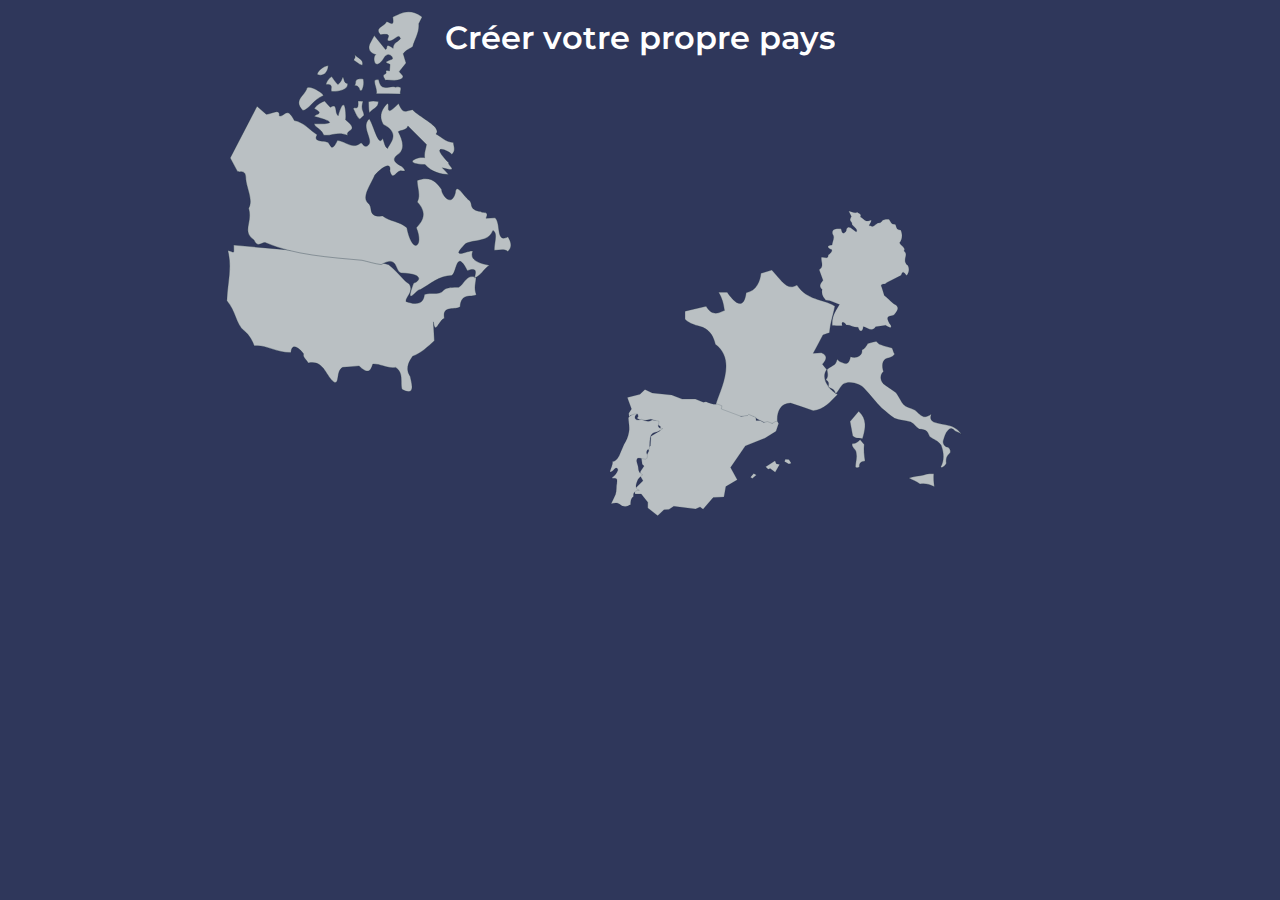
==== home.html @ bae64491 "new map etat unis" ====
<!DOCTYPE html>
<html lang="fr">
  <head>
    <meta charset="UTF-8" />
    <meta http-equiv="X-UA-Compatible" content="IE=edge" />
    <meta name="viewport" content="width=device-width, initial-scale=1.0" />
    <link rel="stylesheet" href="./css/home.css" />
    <title>Document</title>
  </head>
  <body>
    <div class="main-page">
      <h1 class="title">Créer votre propre pays</h1>
      <div class="map">
      <svg class="pays" id="france" xmlns="http://www.w3.org/2000/svg" viewBox="-0.041 -0.72 13.21 12.39">
          <path class="pays-path" id="france-path" d="M 10.935 1.919 C 10.014 1.367 8.971 1.551 8.173 0.385 C 7.465 0.829 7.067 0.075 6.331 -0.72 L 5.533 -0.475 C 5.472 0.078 5.227 0.814 4.447 0.949 C 4.248 2.497 3.374 1.385 3.057 0.909 L 2.421 0.909 C 2.699 1.385 2.779 1.703 2.858 2.259 C 2.699 2.259 2.024 2.855 1.508 1.941 L -0.041 2.299 L -0.041 2.894 C 0.317 3.252 0.793 3.331 1.27 3.49 C 1.865 3.768 2.064 4.245 2.183 4.721 C 3.732 5.873 2.58 7.977 2.223 9.129 C 2.779 10.122 4.169 10.122 4.685 9.963 C 5.3733 10.135 5.876 10.837 6.75 10.479 C 6.67 9.883 6.869 9.05 7.703 9.05 C 8.259 9.235 8.815 9.42 9.371 9.605 C 10.165 9.526 10.602 8.97 11.158 8.414 C 10.562 8.096 9.887 7.263 10.363 6.587 C 10.2573 6.4547 10.1517 6.3223 10.046 6.19 C 10.363 5.833 10.443 5.555 9.966 5.356 C 9.7677 5.3693 9.5693 5.3827 9.371 5.396 C 9.609 4.946 9.847 4.496 10.085 4.046 C 10.244 3.993 10.403 3.94 10.562 3.887 C 10.641 3.053 10.84 2.577 10.959 1.941 M 12.706 9.645 C 13.381 10.241 13.183 10.995 12.984 11.67 C 12.7457 11.604 12.587 11.71 12.269 11.472 C 12.203 11.1147 12.137 10.7573 12.071 10.4 L 12.706 9.645" stroke="#213242" stroke-width="0.02" fill="#bac0c3"/>
        </svg>
        <svg class="pays" id="espagne" xmlns="http://www.w3.org/2000/svg" viewBox="0.394 -0.501 18.2 14.26">
          <path class="pays-path" id="espagne-path" d="M 17.033 3.605 L 16.579 3.832 L 16.049 3.605 L 15.646 3.706 L 15.242 3.453 L 14.789 3.453 L 14.763 3.1 L 13.981 2.722 L 13.855 2.848 L 13.124 2.924 L 10.93 2.016 L 11.006 1.663 L 10.552 1.461 C 10.072 1.512 9.644 1.31 9.24 1.133 L 8.938 1.184 L 8.055 0.805 L 6.567 0.755 L 5.407 0.251 L 3.238 -0.052 L 2.431 -0.481 L 1.851 0.049 L 0.414 0.351 L 0.842 1.663 L 0.514 2.142 L 0.54 2.596 L 0.691 2.394 L 1.498 2.243 L 1.574 2.495 L 1.422 2.722 L 1.725 2.899 L 2.406 2.999 L 2.986 2.899 L 3.642 3.151 L 3.717 3.504 L 4.02 3.756 L 3.969 4.21 L 2.91 4.79 L 2.809 5.9 L 2.456 6.051 L 2.633 6.429 L 2.255 7.11 L 1.725 6.934 L 1.826 7.917 L 2.028 8.119 L 1.599 8.724 L 1.498 9.103 L 1.851 9.758 L 0.792 10.742 L 0.918 11.221 L 1.599 11.246 L 2.305 12.205 L 2.28 12.835 L 3.364 13.743 L 4.096 13.112 L 4.65 13.087 L 5.205 12.759 L 7.651 13.138 L 8.156 12.936 L 8.484 13.213 L 9.669 11.927 L 10.88 11.902 L 11.132 10.742 L 12.443 10.036 L 11.737 8.623 L 13.477 6.253 L 15.696 5.471 L 16.983 4.74 L 17.31 3.857 L 17.184 3.63 L 17.033 3.63 M 13.906 9.809 L 14.309 9.38 L 14.612 9.556 L 14.133 9.935 L 13.956 9.783 M 15.646 8.699 L 16.756 8.043 L 16.882 8.371 L 17.26 8.472 L 16.73 9.33 L 16.176 8.901 L 15.949 8.976 L 15.696 8.699 M 18.571 8.371 L 18.319 7.942 L 17.916 7.917 L 17.815 8.169 L 18.294 8.472 L 18.571 8.396" stroke="#213242" stroke-width="0.02" fill="#bac0c3"/>
        </svg>
        <svg class="pays" id="portugal" xmlns="http://www.w3.org/2000/svg" viewBox="7.194 1.708 6.468 13.46">
          <path class="pays-path" id="portugal-path" d="M 12.895 2.204 L 11.895 2.204 C 11.467 2.632 10.895 2.537 10.372 2.394 C 9.623 2.873 9.082 2.392 9.61 1.728 C 9.037 1.793 8.69 2.147 8.481 2.487 C 8.652 3.205 8.978 4.005 8.91 4.521 C 8.937 5.186 8.747 5.783 8.53 6.394 C 8.3943 6.982 8.2587 7.57 8.123 8.158 C 7.987 8.538 7.689 9.121 7.35 9.053 C 7.472 9.582 7.241 10.125 7.214 10.614 C 7.567 10.6 7.653 10.211 7.865 10.003 C 8.138 9.769 8.261 10.011 8.314 10.161 C 8.239 10.571 8.01 11.117 7.697 11.333 C 7.7 11.3727 7.703 11.4123 7.706 11.452 C 7.8323 11.4383 7.9587 11.4247 8.085 11.411 C 8.521 11.348 8.455 11.825 8.495 12.034 C 8.461 12.58 8.68 13.112 8.577 13.67 C 8.4497 14.1473 8.3223 14.6247 8.195 15.102 C 8.546 14.958 8.947 14.707 9.435 14.955 C 9.868 15.255 10.388 15.177 10.67 14.939 C 10.7713 14.8773 10.845 14.782 10.974 14.754 C 10.917 14.347 10.817 13.895 11.178 13.513 C 11.024 12.955 11.231 12.62 11.854 12.492 C 10.98 12.422 11.29 11.424 11.397 10.957 C 11.504 10.72 11.661 10.49 11.887 10.284 C 11.948 10.184 11.8203 10.172 11.787 10.116 C 11.114 9.947 11.249 9.3353 10.98 8.945 C 10.85 8.673 10.647 8.402 10.743 8.092 C 10.869 7.778 11.558 8.019 12.017 7.916 C 12.147 7.774 12.162 7.595 12.143 7.434 C 12.0767 7.189 11.833 6.979 11.944 6.699 C 12.005 6.581 12.074 6.466 12.231 6.409 C 12.235 5.731 11.974 5.077 12.127 4.423 C 12.235 4.052 12.625 3.888 12.942 3.761 C 13.206 3.574 13.466 3.39 13.642 3.161 C 13.409 3.184 13.153 3.222 12.985 3.054 C 12.835 2.774 12.988 2.499 12.897 2.208" stroke="#213242" stroke-width="0.02" fill="#bac0c3"/>
        </svg>
        <svg class="pays" id="italie" xmlns="http://www.w3.org/2000/svg" viewBox="4.716 0.413 10.14 12.33">
          <path class="pays-path" id="italie-path" d="M 9.251 0.433 C 9.0173 0.455 8.7837 0.477 8.529 0.504 C 8.401 0.66 8.256 0.883 7.982 0.95 C 7.976 1.459 7.362 1.565 6.988 1.33 C 6.865 1.665 6.669 2.023 6.267 1.699 C 6.122 1.66 6.01 1.537 5.909 1.381 C 5.798 1.537 5.736 1.777 5.463 1.827 C 5.2953 1.9127 5.038 1.95 4.96 2.084 C 4.943 2.313 5.021 2.665 4.736 2.861 C 4.988 3.028 4.915 3.274 4.843 3.453 C 5.049 3.682 5.278 3.609 5.34 4.09 C 5.697 3.894 5.915 3.313 6.323 3.364 C 6.848 3.285 7.619 3.805 7.658 4.001 C 8.071 4.598 8.434 5.285 8.837 5.833 C 9.133 6.1533 9.401 6.52 9.725 6.794 C 10.099 7.039 10.557 7.084 10.954 7.28 C 11.216 7.447 11.322 7.793 11.54 7.955 C 12.16 8.101 12.16 8.246 12.272 8.67 C 12.513 8.95 12.887 9.078 13.082 9.508 C 13.217 10.156 13.133 10.804 12.781 11.223 C 12.798 11.335 12.921 11.268 12.977 11.251 C 13.128 11.201 13.211 11.084 13.267 11.005 C 13.284 10.536 13.463 10.385 13.709 10.218 C 13.809 10.056 13.692 9.86 13.614 9.771 C 13.233 9.637 13.25 9.302 13.306 9.184 C 13.457 8.899 13.569 8.581 13.842 8.397 C 13.926 8.33 14.043 8.246 14.194 8.369 C 14.256 8.408 14.323 8.453 14.334 8.531 C 14.457 8.626 14.686 8.726 14.831 8.894 C 14.73 8.626 14.339 8.201 14.032 8.084 C 13.63 7.899 13.099 7.765 12.787 7.581 C 12.446 7.313 12.647 7.073 12.686 6.905 C 12.491 7.034 12.245 7.073 12.06 7.034 C 11.714 6.849 11.653 6.57 11.39 6.363 C 11.1273 6.177 10.764 6.045 10.602 5.805 C 10.463 5.576 10.323 5.09 10.161 4.771 C 9.887 4.458 9.519 4.19 9.256 3.894 C 9.027 3.52 9.128 3.123 9.424 2.928 C 9.368 2.492 9.429 1.995 9.887 1.922 C 10.111 1.917 10.435 1.855 10.53 1.677 C 10.44 1.492 10.468 1.33 10.401 1.163 C 10.1257 1.0343 9.815 0.95 9.575 0.777 C 9.385 0.71 9.295 0.559 9.245 0.437 M 12.141 11.678 C 12.066 12.013 12.025 12.352 12.025 12.723 C 11.653 12.467 11.331 12.323 10.91 12.331 C 10.674 12.083 10.3727 11.9177 10.104 11.711 C 10.501 11.641 10.93 11.691 11.343 11.658 C 11.732 11.579 11.909 11.658 12.141 11.682 M 6.704 8.043 C 6.7943 8.192 6.8847 8.341 6.975 8.49 C 6.859 8.916 6.842 9.364 6.837 9.811 C 6.616 9.806 6.328 9.828 6.317 10.198 C 6.201 10.27 6.03 10.27 5.991 10.154 C 6.072 9.782 6.262 9.413 6.234 9.038 C 6.279 8.734 5.87 8.54 6.046 8.253 C 6.223 8.358 6.555 8.17 6.704 8.048" stroke="#213242" stroke-width="0.02" fill="#bac0c3"/>
        </svg>
        <svg class="pays" id="allemagne" xmlns="http://www.w3.org/2000/svg" viewBox="4.248 1.545 11.54 15.43">
          <path class="pays-path" id="allemagne-path" d="M 7.917 1.565 C 8.0373 1.8013 8.1577 2.0377 8.278 2.274 C 7.878 2.958 8.394 2.842 8.381 3.306 C 8.5787 3.611 9.129 3.822 8.974 4.221 C 8.54 4.118 7.981 3.228 7.672 3.912 C 7.698 4.183 7.491 4.402 7.285 4.441 C 7.027 4.376 7.0783 4.071 6.975 3.886 C 6.511 3.835 5.673 3.809 5.918 4.608 C 6.253 4.982 5.8833 5.528 5.866 5.988 C 4.861 6.091 5.57 6.555 5.815 6.555 C 5.983 6.826 5.583 7.148 5.389 7.265 C 5.441 7.883 4.813 7.471 4.525 7.574 C 4.4393 8.107 4.938 8.76 4.268 9.173 C 4.4397 9.6243 4.6113 10.0757 4.783 10.527 C 4.616 10.836 4.113 11.185 4.693 11.713 C 4.564 12.397 4.925 12.732 5.183 13.067 C 5.815 13.016 6.361 13.411 6.95 13.583 C 6.601 14.215 5.944 15.04 6.073 16.291 C 6.434 16.3037 6.795 16.3163 7.349 16.304 C 7.13 15.556 7.775 15.943 7.852 16.201 C 8.316 16.123 8.806 16.523 9.387 16.471 C 9.709 17.413 10.07 16.742 10.044 16.355 C 10.573 16.523 11.256 17.09 11.63 16.368 C 12.06 16.2993 12.49 16.2307 12.92 16.162 C 13.745 16.729 13.745 16.213 13.423 15.93 C 12.649 14.705 13.719 15.053 13.977 14.769 C 14.416 14.266 14.661 13.815 14.119 13.493 C 13.603 13.261 13.397 12.835 12.675 12.332 C 12.5633 11.9883 12.4517 11.6447 12.34 11.301 C 11.979 10.733 12.83 10.965 12.933 10.682 C 13.552 10.3593 14.171 10.0367 14.79 9.714 C 14.996 8.889 15.28 9.56 15.512 9.727 C 15.834 9.315 15.834 8.799 15.641 8.451 C 14.751 7.832 15.808 7.032 15.086 6.594 C 15.408 6.181 14.635 5.911 14.519 5.55 C 14.79 5.227 14.957 4.57 14.635 3.899 C 13.964 3.925 14.145 3.4177 13.9 3.177 C 13.32 3.267 13.358 2.7643 13.087 2.558 C 12.082 2.545 12.331 2.876 11.953 3.035 C 11.411 2.984 11.231 3.757 10.754 3.422 C 10.276 3.525 10.999 2.932 10.805 2.687 C 10.019 3.112 9.8763 2.4637 9.438 2.326 C 9.606 1.849 9.1887 1.922 9.064 1.72 C 8.613 1.913 8.2993 1.6167 7.917 1.565" stroke="#213242" stroke-width="0.02" fill="#bac0c3"/>
        </svg>
         <svg class="pays" id="etat-unis" xmlns="http://www.w3.org/2000/svg" viewBox="1.002 3.70999 18.02 9.609">
          <path class="pays-path" id="etat-unis-path" d="M 6.355 3.95 L 1.409 3.95 C 1.478 4.662 1.517 4.427 1.022 4.375 C 1.462 5.602 1.1847 6.7597 1.266 7.952 C 1.963 8.611 2.026 9.527 2.684 9.989 C 3.099 10.248 3.405 10.765 3.491 11 C 4.259 10.812 5.254 11.376 6.155 11.243 C 6.155 10.436 6.813 10.969 7.071 11.266 C 6.977 11.47 7.327 11.6787 7.455 11.885 C 8.552 11.548 8.761 12.6897 9.414 13.092 C 9.852 13.248 9.453 12.238 9.946 11.979 C 10.3273 11.911 10.7087 11.843 11.09 11.775 C 11.858 12.387 11.944 12.003 12.062 11.556 C 12.626 11.478 13.104 11.807 13.715 11.65 C 14.341 12.003 14.101 12.6687 14.294 13.178 C 15.407 13.663 14.89 12.559 14.804 12.214 C 14.247 11.556 14.851 10.804 14.843 10.757 C 15.478 10.459 15.869 9.966 16.3 9.511 C 16.2373 9.0647 16.1747 8.6183 16.112 8.172 C 16.323 9.167 16.472 8.039 16.872 7.851 C 16.621 6.895 17.572 7.2397 17.922 6.934 C 17.89 5.915 18.635 6.213 19.003 5.97 C 18.752 5.461 18.9143 5.1453 18.87 4.733 C 18.157 4.537 18.0913 5.281 17.702 5.555 C 16.425 5.649 16.8093 5.905 16.363 6.08 C 15.979 6.198 15.611 6.111 15.305 6.284 C 15.289 7.224 14.373 6.973 14.028 6.887 C 13.989 6.534 14.553 6.151 14.153 5.618 C 13.802 5.5 13.332 4.881 12.572 4.38 C 11.961 4.2 10.872 4.404 10.739 3.84 C 10.441 3.526 7.793 3.988 6.367 3.949" stroke="#213242" stroke-width="0.02" fill="#bac0c3"/>
        </svg>
        
        <svg class="pays" id="canada" xmlns="http://www.w3.org/2000/svg" viewBox="1.158 0.530581 17.48 17.23">
          <path class="pays-path" id="canada-path" d="M 2.528 7.064 L 1.178 10.332 C 1.3407 10.5817 1.5033 10.8313 1.666 11.081 C 1.8557 11.2327 2.186 10.869 2.235 11.536 C 2.3437 12.116 2.804 12.772 2.561 13.276 C 2.892 14.176 2.238 14.679 3.053 15.172 C 3.325 15.675 3.5297 15.2393 3.768 15.273 C 5.569 15.867 7.702 15.816 9.694 15.826 C 10.0863 15.8797 10.459 15.967 10.871 15.987 C 11.847 15.303 11.6963 16.255 12.109 16.389 C 13.678 16.309 13.205 16.852 12.934 16.933 C 12.471 18.573 13.2153 17.181 13.356 17.305 C 13.93 16.913 14.453 16.339 15.187 16.279 C 15.4957 16.1513 15.298 14.578 16.113 15.896 C 16.747 15.605 16.616 15.987 16.586 16.289 C 16.968 16.158 17.089 15.695 17.421 15.454 C 16.757 15.393 16.173 15.242 16.345 14.699 C 16.1873 14.5547 14.876 15.474 15.872 14.266 C 16.3983 13.9543 17.24 14.075 17.451 13.331 C 17.773 13.441 17.5857 14.109 17.633 14.518 C 17.908 14.518 18.186 14.347 18.458 14.518 C 18.739 14.216 18.599 13.894 18.387 13.632 C 17.673 14.115 17.924 12.858 17.512 12.556 C 17.331 12.5793 17.15 12.6027 16.969 12.626 C 17.14 12.113 16.7337 12.378 16.616 12.254 C 15.862 12.204 16.12 11.8447 15.872 11.64 C 15.5733 11.516 14.956 10.533 14.976 11.268 C 14.805 12.204 14.131 11.399 14.131 11.127 C 13.86 10.795 13.447 10.302 12.602 10.704 C 12.6423 11.1367 12.904 11.58 12.723 12.002 C 13.447 12.656 13.105 13.18 12.803 13.572 C 13.377 14.669 12.712 15.272 12.23 13.622 C 11.787 13.27 11.143 13.33 10.71 13.039 C 9.775 13.21 10.1 12.5897 9.795 12.365 C 9.271 12.053 9.855 11.157 10.016 10.604 C 10.449 10.04 10.952 9.708 10.901 10.272 C 11.113 10.916 11.3103 10.2453 11.515 10.232 C 11.5387 10.1313 12.119 10.362 11.586 9.93 C 11.254 9.779 10.821 9.598 11.384 9.165 C 11.706 8.803 11.495 8.32 11.203 7.857 C 11.3877 7.7263 11.686 7.757 11.757 7.465 C 12.1627 7.8037 12.5683 8.1423 12.974 8.481 C 12.9607 8.7527 12.863 9.014 12.934 9.296 C 12.612 9.195 11.465 9.779 12.994 9.708 C 13.477 10.151 14.01 10.212 14.473 10.181 C 14.3357 10.057 14.1983 9.933 14.061 9.809 C 15.208 10.04 14.3023 9.5877 14.423 9.477 C 13.014 8.26 14.453 8.783 14.564 8.954 C 14.805 8.692 14.624 8.441 14.594 8.219 C 14.075 8.228 13.8633 7.9423 13.498 7.804 C 13.838 7.345 12.4627 6.904 11.945 6.454 C 11.393 6.632 11.402 6.717 11.071 6.157 C 10.205 7.201 10.6177 6.191 10.391 6.208 C 10.162 6.48 9.874 6.963 10.256 7.498 C 11.436 7.965 10.663 8.712 10.646 8.933 C 10.459 8.848 10.4087 8.537 10.29 8.339 C 10.103 8.95 9.684 7.5977 9.381 7.227 C 8.847 7.787 9.874 8.559 9.398 8.89 C 9.186 8.975 9.1433 8.7773 9.016 8.721 C 8.524 9.204 8.122 8.7317 7.573 8.704 C 7.225 9.637 7.177 8.8163 6.928 8.856 C 6.724 8.771 6.079 8.967 6.317 8.474 C 5.833 8.228 5.426 7.77 4.865 7.736 C 4.314 6.853 4.237 7.6 3.923 7.532 C 3.949 7.006 3.391 7.5093 3.125 7.498 C 2.927 7.3537 2.729 7.2093 2.531 7.065 M 5.322 7.082 C 4.631 6.496 5.4087 6.1527 5.452 5.688 C 5.647 5.492 6.598 6.001 6.468 6.079 C 5.934 6.339 5.647 7.03 5.322 7.082 M 8.187 8.358 C 7.549 8.137 7.171 8.502 6.715 8.462 C 6.507 8.046 6.194 8.098 6.064 7.824 C 6.181 7.811 8.122 7.733 6.051 7.381 C 6.0337 7.2203 6.715 7.212 5.999 6.899 C 6.155 6.626 6.377 6.509 6.585 6.391 C 6.711 6.5083 6.837 6.6257 6.963 6.743 C 7.419 6.404 7.223 7.03 7.484 7.212 C 7.784 5.649 7.992 7.225 7.953 7.42 C 8.943 8.072 7.914 7.994 8.187 8.371 M 6.624 4.229 C 6.624 4.776 6.285 4.919 5.999 4.828 C 5.999 4.646 6.285 4.307 6.624 4.229 M 7.888 5.206 C 7.979 5.597 7.341 5.766 6.963 5.779 C 6.8327 5.6487 7.106 5.284 6.572 5.388 C 6.624 5.18 6.702 5.01 6.885 4.88 C 7.024 5.0277 7.132 5.193 7.302 5.323 C 7.471 5.193 7.51 4.997 7.562 4.828 C 7.6707 4.954 7.653 5.232 7.888 5.206 M 8.656 4.033 C 8.422 3.968 8.3087 3.8597 8.135 3.773 C 8.1393 3.6513 8.265 3.643 8.148 3.408 C 8.3217 3.6163 8.787 3.682 8.669 4.033 M 8.813 4.854 C 8.878 5.102 8.878 5.284 8.787 5.545 C 8.578 5.701 8.721 5.258 8.305 5.297 C 8.4743 5.1493 8.135 4.854 8.813 4.854 M 9.672 5.688 C 10.1627 5.649 10.6533 5.61 11.144 5.571 C 11.027 5.4407 11.353 5.023 10.793 5.18 C 10.4457 5.0627 9.959 5.61 9.751 4.828 C 9.203 4.75 9.751 5.336 9.672 5.675 M 9.36 6.886 C 9.282 6.652 9.2813 6.4347 9.242 6.209 C 9.438 6.131 9.607 6.131 9.842 6.144 C 9.894 6.535 9.477 6.613 9.36 6.886 M 8.813 7.303 C 8.578 7.16 8.509 6.9037 8.357 6.704 C 8.4393 6.5433 8.721 6.847 8.604 6.222 C 8.7083 6.2177 8.8127 6.2133 8.917 6.209 C 8.8 6.743 9.0037 6.765 9.047 7.043 C 8.969 7.1297 8.891 7.2163 8.813 7.303 M 12.043 0.803 C 11.9867 0.942 11.9303 1.081 11.874 1.22 C 11.965 1.754 11.7087 2.1667 11.626 2.64 C 11.448 2.8007 11.209 2.874 11.092 3.122 C 11.166 3.3043 11.24 3.4867 11.314 3.669 C 11.1923 3.8513 11.0707 4.0337 10.949 4.216 C 11.0053 4.3593 11.353 4.424 11.118 4.646 C 10.819 4.841 10.458 4.7587 10.128 4.815 C 10.1323 4.6803 9.842 4.581 10.141 4.411 C 10.228 4.333 9.959 4.164 10.35 4.229 C 10.35 4.1073 10.35 3.9857 10.35 3.864 C 10.3803 3.7467 9.711 3.838 10.441 3.512 C 10.558 3.46 10.272 3.043 9.998 3.382 C 9.477 4.476 9.203 3.499 9.438 3.317 C 9.164 3.265 8.904 3.096 9.008 2.718 C 9.0863 2.5357 9.1647 2.3533 9.243 2.171 C 9.4947 2.4313 9.7463 2.6917 9.998 2.952 C 10.15 2.9173 9.894 2.483 10.454 2.848 C 10.402 2.509 10.7147 2.4313 10.845 2.223 C 10.688 1.832 10.454 2.496 10.102 2.418 C 9.9413 2.3097 10.441 1.897 9.62 2.093 C 9.164 1.676 9.8287 1.5717 9.894 1.285 C 10.0157 1.172 10.454 1.689 10.259 0.946 C 10.61 0.79 11.196 0.23 12.043 0.803" stroke="#213242" stroke-width="0.02" fill="#bac0c3"/>
        </svg>
       <!-- <svg class="pays" id="groenland" xmlns="http://www.w3.org/2000/svg" viewBox="0.791147 1.48 10.09 14.62">
          <path class="pays-path" id="groenland-path"d="M 5.597 16.068 C 5.7617 15.6913 5.9263 15.3147 6.091 14.938 C 6.267 14.656 5.844 14.162 6.903 13.95 C 7.185 12.75 8.491 13.138 9.091 12.22 C 8.491 11.161 9.727 9.997 9.621 9.008 C 8.67 8.092 9.7383 8.42 9.797 8.126 C 9.296 7.254 9.671 6.503 9.809 5.677 C 10.034 5.115 10.509 4.7937 10.859 4.352 C 10.809 3.363 10.209 3.726 9.934 3.701 C 9.7713 3.8303 9.6087 3.9597 9.446 4.089 C 8.683 5.29 9.1707 3.7217 9.033 3.538 C 8.6743 3.5297 8.3157 3.5213 7.957 3.513 C 7.9487 3.4213 6.269 3.589 7.932 3.238 C 8.3283 3.2173 8.7247 3.1967 9.121 3.176 C 9.934 2.625 8.9457 2.492 8.858 2.15 C 8.5327 1.9623 8.72 1.437 7.882 1.587 C 7.557 1.558 7.232 1.529 6.907 1.5 C 6.131 1.537 6.4983 1.8913 6.294 2.087 C 5.9687 2.2163 5.318 1.7 5.318 2.475 C 4.893 2.775 5.1513 3.1503 5.068 3.488 C 4.772 3.4757 4.605 2.238 4.18 3.451 C 3.754 3.513 2.641 3.013 2.428 4.364 C 2.3157 4.9353 1.052 5.452 2.091 6.078 C 1.82 6.2447 1.549 6.4113 1.278 6.578 C 0.277 7.666 1.077 7.504 1.891 7.754 C 0.427 8.454 1.378 8.817 2.328 8.705 C 3.567 8.755 3.354 10.2223 3.867 10.981 C 3.8627 11.1187 3.8583 11.2563 3.854 11.394 C 4.88 11.944 4.555 13.07 4.017 12.995 C 3.817 14.071 4.38 14.934 4.793 15.797 C 5.0597 15.893 5.3263 15.989 5.593 16.085" stroke="#213242" stroke-width="0.02" fill="#bac0c3"/>
        </svg> 
        <svg class="pays" id="alaska" xmlns="http://www.w3.org/2000/svg" viewBox="-2.432 6.25729 16.9 9.762">
          <path class="pays-path" id="alaska-path" d="M 11.378 7.784 C 10.6407 7.474 9.643 7.357 9.166 6.854 C 8.437 5.647 8.1433 6.72 7.632 6.653 C 7.155 6.577 5.847 6.879 6.601 7.91 C 6.627 8.036 6.828 9.368 5.923 8.312 C 5.168 8.136 4.791 8.614 5.596 9.368 C 7.331 9.795 5.722 10.399 5.696 10.173 C 5.37 10.298 4.9087 10.3737 4.515 10.474 C 4.5737 10.9517 4.6323 11.4293 4.691 11.907 C 4.7913 12.0913 5.495 12.234 4.992 12.46 C 5.1597 12.569 4.314 12.762 5.495 12.787 C 5.611 13.198 6.0517 12.9763 6.33 13.071 C 5.657 13.455 5.569 14.149 4.311 14.223 C 4.004 14.889 4.5997 14.491 4.744 14.625 C 5.463 14.3043 6.087 13.906 6.932 13.695 C 7.2387 13.5293 7.567 12.448 7.852 13.198 C 8.19 13.304 8.676 13.388 8.941 12.997 C 8.994 12.025 9.681 12.289 9.585 12.828 C 11.034 13.082 10.917 13.5047 11.583 13.843 C 12.091 13.906 12.091 14.445 12.619 14.329 C 12.609 13.494 12.9077 14.3363 13.052 14.34 C 13.169 14.646 13.5247 14.8893 13.761 15.164 C 13.644 15.957 14.131 15.777 14.331 15.999 C 14.659 15.672 14.2043 15.513 14.141 15.27 C 14.162 14.826 13.7397 14.7273 13.539 14.456 C 13.19 14.234 13.232 13.79 12.788 13.621 C 12.365 13.251 12.08 14.361 11.858 13.484 C 11.721 13.008 11.4353 13.258 11.224 13.145 C 11.2767 11.3623 11.3293 9.5797 11.382 7.797 M 7.545 13.695 C 7.651 13.716 7.408 13.948 7.609 14.139 C 7.3763 14.2657 7.1437 14.3923 6.911 14.519 C 6.742 14.361 6.7843 14.209 6.721 14.054 C 6.932 13.769 7.324 14.107 7.535 13.684 M 4.205 9.583 C 4.0607 9.407 3.9163 9.231 3.772 9.055 C 3.8777 9.0797 3.867 8.822 4.089 9.129 C 4.1277 9.2803 4.575 9.33 4.205 9.583 M 3.878 11.359 C 3.9907 11.419 4.311 11.2 4.216 11.539 C 4.0997 11.4827 3.952 11.835 3.867 11.37 M 3.846 14.488 C 3.603 14.519 3.508 14.615 3.296 14.625 C 3.243 15.048 4.174 14.562 3.846 14.498 M 2.63 14.667 C 2.4963 14.6883 2.3627 14.7097 2.229 14.731 C 2.176 15.08 2.821 14.784 2.63 14.667 M 1.531 14.784 C 1.45 14.865 1.193 14.805 1.288 15.027 C 1.373 15.027 1.869 15.08 1.531 14.784 M 0.844 14.752 C 0.7207 14.8013 0.39 14.604 0.474 14.9 C 0.664 15.048 0.939 15.048 0.833 14.752 M -0.012 14.551 C -0.1567 14.5967 -0.424 14.308 -0.446 14.688 C -0.213 14.794 0.072 14.953 -0.012 14.551 M -1.059 14.16 C -1.164 14.086 -1.333 13.822 -1.46 14.149 C -1.333 14.297 -1.08 14.467 -1.059 14.16 M -2.116 13.462 C -2.147 13.399 -2.338 13.24 -2.412 13.536 C -2.359 13.631 -2.168 13.737 -2.126 13.462" stroke="#213242" stroke-width="0.02" fill="#bac0c3"/>
        </svg>          -->
      </div>
  </div>
    <div class="form">
      <form class="forms" >
        <div class="form-group">
          <label for="Nom-du-Pays">Nom du Pays :</label>
          <input type="text" class="form-control" id="Nom-du-Pays" name="Nom-du-Pays" placeholder="Nom du Pays">
        </div>
        <div class="form-group">
          <label for="Population">Population :</label>
          <input type="text" class="form-control" id="Population" name="Population" placeholder="Prénom">
        </div>
        <div class="form-group">
          <label for="Capital">Nom de la Capital :</label>
          <input type="text" class="form-control" id="Capital" name="Capital" placeholder="Capital">
        </div>
        <div class="form-group">
          <label for="president">president :</label>
          <input type="text" class="form-control" id="president" name="president" placeholder="president">
        </div>

        <div class="form-group">
          <label for="slogan">slogan :</label>
          <textarea class="form-control" id="slogan" name="slogan" rows="3" placeholder="slogan" maxlength="4"></textarea>
        </div>
        <button type="submit" class="btn btn-primary" id="btnForm">Envoyer</button>
      </form>

    <script src="./js/home.js"></script>
  </body>
</html>
---- css/home.css ----
@import url("https://fonts.googleapis.com/css2?family=Montserrat:ital,wght@0,100;0,200;0,300;0,400;0,500;0,600;0,700;0,800;0,900;1,100;1,200;1,300;1,400;1,500;1,600;1,700;1,800;1,900&display=swap");
html,
body {
  font-family: "Montserrat";
  margin: 0;
  padding: 0;
}

.title {
  color: #fff;
  font-weight: 600;
  line-height: 25px;
  position: absolute;
  margin-top: 25px;
  left: 50%;
  transform: translateX(-50%);
}

.main-page {
  top: 0;
  left: 0;
  width: 100%;
  height: 100vh;
  background: #2f375b;
}

.map {
  position: absolute;
  top: 40%;
  left: 50%;
  transform: translateY(-50%);
  transform: translateX(-50%);
}
.pays-path {
  transition: all 0.2s ease-in-out;
}

.pays {
  position: absolute;
}

.pays-path:hover {
  cursor: pointer;
  fill: #ffa41c;
  /* fill: #ffa41c; */
}

#france {
  margin-left: 5vh;
  margin-top: -10vh;
  width: 20vh;
  height: auto;
}

#espagne {
  margin-left: -1.2vh;
  margin-top: 3vh;
  width: 18vh;
  height: auto;
  transform: rotate(-2deg);
}

#portugal {
  margin-left: -3.1vh;
  margin-top: 6vh;
  width: 5vh;
  height: auto;
  transform: rotate(10deg);
}

#italie {
  margin-left: 21.3vh;
  margin-top: -2.3vh;
  width: 14vh;
  height: auto;
  transform: rotate(351deg);
}

#allemagne {
  margin-left: 19.9vh;
  margin-top: -16.6vh;
  width: 10vh;
  height: auto;
  transform: rotate(1deg);
}

#royaume-uni {
  margin-left: 1.5vh;
  margin-top: 2vh;
  width: 10vh;
  height: auto;
  transform: rotate(5deg);
}

#etat-unis {
  margin-left: -46.5vh;
  margin-top: -12vh;
  width: 28vh;
  height: auto;
  transform: rotate(5deg);
}

#canada {
  margin-left: -45.5vh;
  margin-top: -39vh;
  width: 32vh;
  height: auto;
  transform: rotate(5deg);
}

.form {
  display: none;
  position: absolute;
  top: 29%;
  left: 30%;
  width: 40%;
  height: 50%;
  background: #fff;
  border-radius: 10px;
  padding: 20px;
  box-shadow: 0 0 10px 0 rgba(0, 0, 0, 0.2);
}
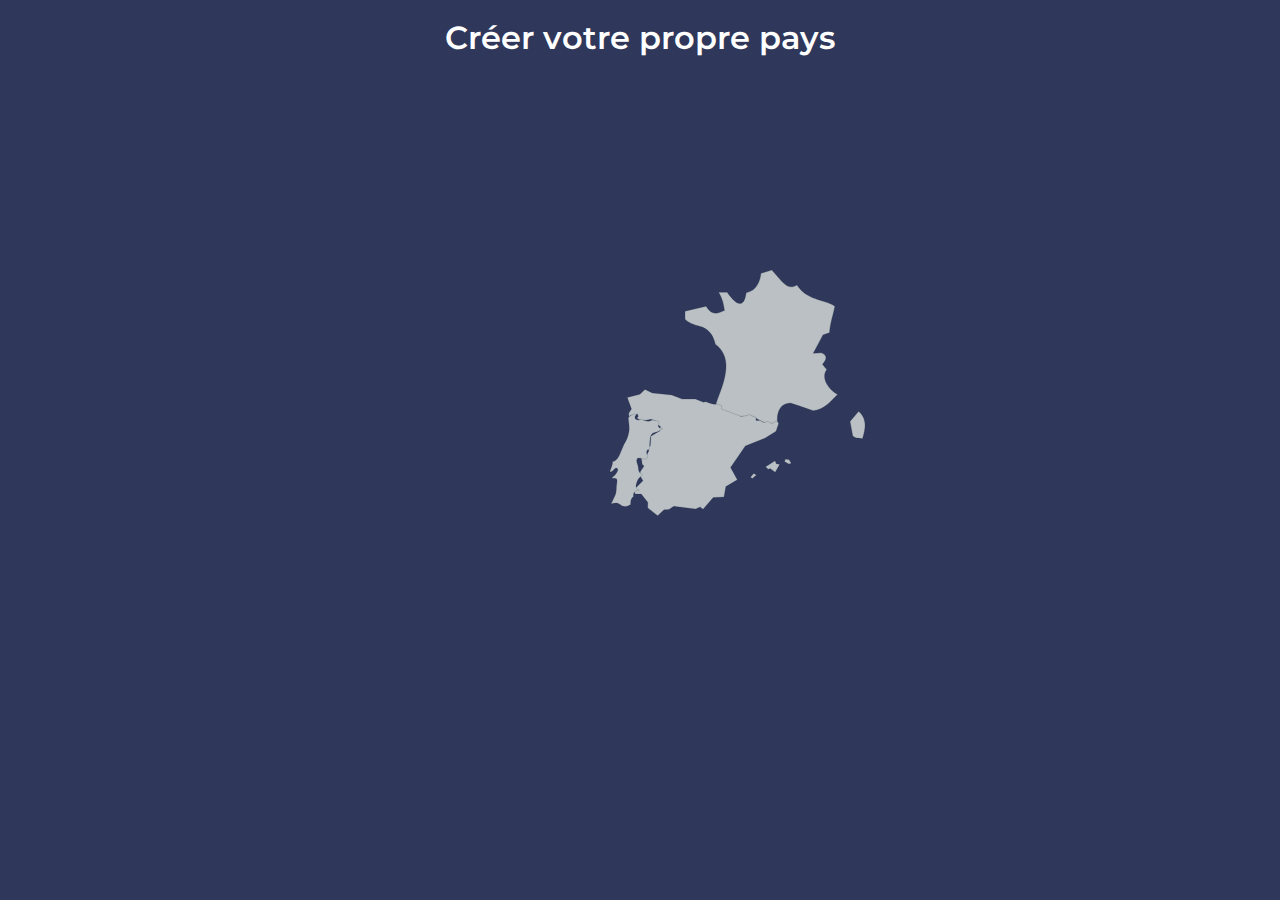
==== commit e34918fa: "formulaire css animation and js and" ====
--- a/home.html
+++ b/home.html
@@ -26,44 +26,53 @@
         <svg class="pays" id="allemagne" xmlns="http://www.w3.org/2000/svg" viewBox="4.248 1.545 11.54 15.43">
           <path class="pays-path" id="allemagne-path" d="M 7.917 1.565 C 8.0373 1.8013 8.1577 2.0377 8.278 2.274 C 7.878 2.958 8.394 2.842 8.381 3.306 C 8.5787 3.611 9.129 3.822 8.974 4.221 C 8.54 4.118 7.981 3.228 7.672 3.912 C 7.698 4.183 7.491 4.402 7.285 4.441 C 7.027 4.376 7.0783 4.071 6.975 3.886 C 6.511 3.835 5.673 3.809 5.918 4.608 C 6.253 4.982 5.8833 5.528 5.866 5.988 C 4.861 6.091 5.57 6.555 5.815 6.555 C 5.983 6.826 5.583 7.148 5.389 7.265 C 5.441 7.883 4.813 7.471 4.525 7.574 C 4.4393 8.107 4.938 8.76 4.268 9.173 C 4.4397 9.6243 4.6113 10.0757 4.783 10.527 C 4.616 10.836 4.113 11.185 4.693 11.713 C 4.564 12.397 4.925 12.732 5.183 13.067 C 5.815 13.016 6.361 13.411 6.95 13.583 C 6.601 14.215 5.944 15.04 6.073 16.291 C 6.434 16.3037 6.795 16.3163 7.349 16.304 C 7.13 15.556 7.775 15.943 7.852 16.201 C 8.316 16.123 8.806 16.523 9.387 16.471 C 9.709 17.413 10.07 16.742 10.044 16.355 C 10.573 16.523 11.256 17.09 11.63 16.368 C 12.06 16.2993 12.49 16.2307 12.92 16.162 C 13.745 16.729 13.745 16.213 13.423 15.93 C 12.649 14.705 13.719 15.053 13.977 14.769 C 14.416 14.266 14.661 13.815 14.119 13.493 C 13.603 13.261 13.397 12.835 12.675 12.332 C 12.5633 11.9883 12.4517 11.6447 12.34 11.301 C 11.979 10.733 12.83 10.965 12.933 10.682 C 13.552 10.3593 14.171 10.0367 14.79 9.714 C 14.996 8.889 15.28 9.56 15.512 9.727 C 15.834 9.315 15.834 8.799 15.641 8.451 C 14.751 7.832 15.808 7.032 15.086 6.594 C 15.408 6.181 14.635 5.911 14.519 5.55 C 14.79 5.227 14.957 4.57 14.635 3.899 C 13.964 3.925 14.145 3.4177 13.9 3.177 C 13.32 3.267 13.358 2.7643 13.087 2.558 C 12.082 2.545 12.331 2.876 11.953 3.035 C 11.411 2.984 11.231 3.757 10.754 3.422 C 10.276 3.525 10.999 2.932 10.805 2.687 C 10.019 3.112 9.8763 2.4637 9.438 2.326 C 9.606 1.849 9.1887 1.922 9.064 1.72 C 8.613 1.913 8.2993 1.6167 7.917 1.565" stroke="#213242" stroke-width="0.02" fill="#bac0c3"/>
         </svg>
-         <svg class="pays" id="etat-unis" xmlns="http://www.w3.org/2000/svg" viewBox="1.002 3.70999 18.02 9.609">
-          <path class="pays-path" id="etat-unis-path" d="M 6.355 3.95 L 1.409 3.95 C 1.478 4.662 1.517 4.427 1.022 4.375 C 1.462 5.602 1.1847 6.7597 1.266 7.952 C 1.963 8.611 2.026 9.527 2.684 9.989 C 3.099 10.248 3.405 10.765 3.491 11 C 4.259 10.812 5.254 11.376 6.155 11.243 C 6.155 10.436 6.813 10.969 7.071 11.266 C 6.977 11.47 7.327 11.6787 7.455 11.885 C 8.552 11.548 8.761 12.6897 9.414 13.092 C 9.852 13.248 9.453 12.238 9.946 11.979 C 10.3273 11.911 10.7087 11.843 11.09 11.775 C 11.858 12.387 11.944 12.003 12.062 11.556 C 12.626 11.478 13.104 11.807 13.715 11.65 C 14.341 12.003 14.101 12.6687 14.294 13.178 C 15.407 13.663 14.89 12.559 14.804 12.214 C 14.247 11.556 14.851 10.804 14.843 10.757 C 15.478 10.459 15.869 9.966 16.3 9.511 C 16.2373 9.0647 16.1747 8.6183 16.112 8.172 C 16.323 9.167 16.472 8.039 16.872 7.851 C 16.621 6.895 17.572 7.2397 17.922 6.934 C 17.89 5.915 18.635 6.213 19.003 5.97 C 18.752 5.461 18.9143 5.1453 18.87 4.733 C 18.157 4.537 18.0913 5.281 17.702 5.555 C 16.425 5.649 16.8093 5.905 16.363 6.08 C 15.979 6.198 15.611 6.111 15.305 6.284 C 15.289 7.224 14.373 6.973 14.028 6.887 C 13.989 6.534 14.553 6.151 14.153 5.618 C 13.802 5.5 13.332 4.881 12.572 4.38 C 11.961 4.2 10.872 4.404 10.739 3.84 C 10.441 3.526 7.793 3.988 6.367 3.949" stroke="#213242" stroke-width="0.02" fill="#bac0c3"/>
-        </svg>
-        
-        <svg class="pays" id="canada" xmlns="http://www.w3.org/2000/svg" viewBox="1.158 0.530581 17.48 17.23">
-          <path class="pays-path" id="canada-path" d="M 2.528 7.064 L 1.178 10.332 C 1.3407 10.5817 1.5033 10.8313 1.666 11.081 C 1.8557 11.2327 2.186 10.869 2.235 11.536 C 2.3437 12.116 2.804 12.772 2.561 13.276 C 2.892 14.176 2.238 14.679 3.053 15.172 C 3.325 15.675 3.5297 15.2393 3.768 15.273 C 5.569 15.867 7.702 15.816 9.694 15.826 C 10.0863 15.8797 10.459 15.967 10.871 15.987 C 11.847 15.303 11.6963 16.255 12.109 16.389 C 13.678 16.309 13.205 16.852 12.934 16.933 C 12.471 18.573 13.2153 17.181 13.356 17.305 C 13.93 16.913 14.453 16.339 15.187 16.279 C 15.4957 16.1513 15.298 14.578 16.113 15.896 C 16.747 15.605 16.616 15.987 16.586 16.289 C 16.968 16.158 17.089 15.695 17.421 15.454 C 16.757 15.393 16.173 15.242 16.345 14.699 C 16.1873 14.5547 14.876 15.474 15.872 14.266 C 16.3983 13.9543 17.24 14.075 17.451 13.331 C 17.773 13.441 17.5857 14.109 17.633 14.518 C 17.908 14.518 18.186 14.347 18.458 14.518 C 18.739 14.216 18.599 13.894 18.387 13.632 C 17.673 14.115 17.924 12.858 17.512 12.556 C 17.331 12.5793 17.15 12.6027 16.969 12.626 C 17.14 12.113 16.7337 12.378 16.616 12.254 C 15.862 12.204 16.12 11.8447 15.872 11.64 C 15.5733 11.516 14.956 10.533 14.976 11.268 C 14.805 12.204 14.131 11.399 14.131 11.127 C 13.86 10.795 13.447 10.302 12.602 10.704 C 12.6423 11.1367 12.904 11.58 12.723 12.002 C 13.447 12.656 13.105 13.18 12.803 13.572 C 13.377 14.669 12.712 15.272 12.23 13.622 C 11.787 13.27 11.143 13.33 10.71 13.039 C 9.775 13.21 10.1 12.5897 9.795 12.365 C 9.271 12.053 9.855 11.157 10.016 10.604 C 10.449 10.04 10.952 9.708 10.901 10.272 C 11.113 10.916 11.3103 10.2453 11.515 10.232 C 11.5387 10.1313 12.119 10.362 11.586 9.93 C 11.254 9.779 10.821 9.598 11.384 9.165 C 11.706 8.803 11.495 8.32 11.203 7.857 C 11.3877 7.7263 11.686 7.757 11.757 7.465 C 12.1627 7.8037 12.5683 8.1423 12.974 8.481 C 12.9607 8.7527 12.863 9.014 12.934 9.296 C 12.612 9.195 11.465 9.779 12.994 9.708 C 13.477 10.151 14.01 10.212 14.473 10.181 C 14.3357 10.057 14.1983 9.933 14.061 9.809 C 15.208 10.04 14.3023 9.5877 14.423 9.477 C 13.014 8.26 14.453 8.783 14.564 8.954 C 14.805 8.692 14.624 8.441 14.594 8.219 C 14.075 8.228 13.8633 7.9423 13.498 7.804 C 13.838 7.345 12.4627 6.904 11.945 6.454 C 11.393 6.632 11.402 6.717 11.071 6.157 C 10.205 7.201 10.6177 6.191 10.391 6.208 C 10.162 6.48 9.874 6.963 10.256 7.498 C 11.436 7.965 10.663 8.712 10.646 8.933 C 10.459 8.848 10.4087 8.537 10.29 8.339 C 10.103 8.95 9.684 7.5977 9.381 7.227 C 8.847 7.787 9.874 8.559 9.398 8.89 C 9.186 8.975 9.1433 8.7773 9.016 8.721 C 8.524 9.204 8.122 8.7317 7.573 8.704 C 7.225 9.637 7.177 8.8163 6.928 8.856 C 6.724 8.771 6.079 8.967 6.317 8.474 C 5.833 8.228 5.426 7.77 4.865 7.736 C 4.314 6.853 4.237 7.6 3.923 7.532 C 3.949 7.006 3.391 7.5093 3.125 7.498 C 2.927 7.3537 2.729 7.2093 2.531 7.065 M 5.322 7.082 C 4.631 6.496 5.4087 6.1527 5.452 5.688 C 5.647 5.492 6.598 6.001 6.468 6.079 C 5.934 6.339 5.647 7.03 5.322 7.082 M 8.187 8.358 C 7.549 8.137 7.171 8.502 6.715 8.462 C 6.507 8.046 6.194 8.098 6.064 7.824 C 6.181 7.811 8.122 7.733 6.051 7.381 C 6.0337 7.2203 6.715 7.212 5.999 6.899 C 6.155 6.626 6.377 6.509 6.585 6.391 C 6.711 6.5083 6.837 6.6257 6.963 6.743 C 7.419 6.404 7.223 7.03 7.484 7.212 C 7.784 5.649 7.992 7.225 7.953 7.42 C 8.943 8.072 7.914 7.994 8.187 8.371 M 6.624 4.229 C 6.624 4.776 6.285 4.919 5.999 4.828 C 5.999 4.646 6.285 4.307 6.624 4.229 M 7.888 5.206 C 7.979 5.597 7.341 5.766 6.963 5.779 C 6.8327 5.6487 7.106 5.284 6.572 5.388 C 6.624 5.18 6.702 5.01 6.885 4.88 C 7.024 5.0277 7.132 5.193 7.302 5.323 C 7.471 5.193 7.51 4.997 7.562 4.828 C 7.6707 4.954 7.653 5.232 7.888 5.206 M 8.656 4.033 C 8.422 3.968 8.3087 3.8597 8.135 3.773 C 8.1393 3.6513 8.265 3.643 8.148 3.408 C 8.3217 3.6163 8.787 3.682 8.669 4.033 M 8.813 4.854 C 8.878 5.102 8.878 5.284 8.787 5.545 C 8.578 5.701 8.721 5.258 8.305 5.297 C 8.4743 5.1493 8.135 4.854 8.813 4.854 M 9.672 5.688 C 10.1627 5.649 10.6533 5.61 11.144 5.571 C 11.027 5.4407 11.353 5.023 10.793 5.18 C 10.4457 5.0627 9.959 5.61 9.751 4.828 C 9.203 4.75 9.751 5.336 9.672 5.675 M 9.36 6.886 C 9.282 6.652 9.2813 6.4347 9.242 6.209 C 9.438 6.131 9.607 6.131 9.842 6.144 C 9.894 6.535 9.477 6.613 9.36 6.886 M 8.813 7.303 C 8.578 7.16 8.509 6.9037 8.357 6.704 C 8.4393 6.5433 8.721 6.847 8.604 6.222 C 8.7083 6.2177 8.8127 6.2133 8.917 6.209 C 8.8 6.743 9.0037 6.765 9.047 7.043 C 8.969 7.1297 8.891 7.2163 8.813 7.303 M 12.043 0.803 C 11.9867 0.942 11.9303 1.081 11.874 1.22 C 11.965 1.754 11.7087 2.1667 11.626 2.64 C 11.448 2.8007 11.209 2.874 11.092 3.122 C 11.166 3.3043 11.24 3.4867 11.314 3.669 C 11.1923 3.8513 11.0707 4.0337 10.949 4.216 C 11.0053 4.3593 11.353 4.424 11.118 4.646 C 10.819 4.841 10.458 4.7587 10.128 4.815 C 10.1323 4.6803 9.842 4.581 10.141 4.411 C 10.228 4.333 9.959 4.164 10.35 4.229 C 10.35 4.1073 10.35 3.9857 10.35 3.864 C 10.3803 3.7467 9.711 3.838 10.441 3.512 C 10.558 3.46 10.272 3.043 9.998 3.382 C 9.477 4.476 9.203 3.499 9.438 3.317 C 9.164 3.265 8.904 3.096 9.008 2.718 C 9.0863 2.5357 9.1647 2.3533 9.243 2.171 C 9.4947 2.4313 9.7463 2.6917 9.998 2.952 C 10.15 2.9173 9.894 2.483 10.454 2.848 C 10.402 2.509 10.7147 2.4313 10.845 2.223 C 10.688 1.832 10.454 2.496 10.102 2.418 C 9.9413 2.3097 10.441 1.897 9.62 2.093 C 9.164 1.676 9.8287 1.5717 9.894 1.285 C 10.0157 1.172 10.454 1.689 10.259 0.946 C 10.61 0.79 11.196 0.23 12.043 0.803" stroke="#213242" stroke-width="0.02" fill="#bac0c3"/>
-        </svg>
-       <!-- <svg class="pays" id="groenland" xmlns="http://www.w3.org/2000/svg" viewBox="0.791147 1.48 10.09 14.62">
-          <path class="pays-path" id="groenland-path"d="M 5.597 16.068 C 5.7617 15.6913 5.9263 15.3147 6.091 14.938 C 6.267 14.656 5.844 14.162 6.903 13.95 C 7.185 12.75 8.491 13.138 9.091 12.22 C 8.491 11.161 9.727 9.997 9.621 9.008 C 8.67 8.092 9.7383 8.42 9.797 8.126 C 9.296 7.254 9.671 6.503 9.809 5.677 C 10.034 5.115 10.509 4.7937 10.859 4.352 C 10.809 3.363 10.209 3.726 9.934 3.701 C 9.7713 3.8303 9.6087 3.9597 9.446 4.089 C 8.683 5.29 9.1707 3.7217 9.033 3.538 C 8.6743 3.5297 8.3157 3.5213 7.957 3.513 C 7.9487 3.4213 6.269 3.589 7.932 3.238 C 8.3283 3.2173 8.7247 3.1967 9.121 3.176 C 9.934 2.625 8.9457 2.492 8.858 2.15 C 8.5327 1.9623 8.72 1.437 7.882 1.587 C 7.557 1.558 7.232 1.529 6.907 1.5 C 6.131 1.537 6.4983 1.8913 6.294 2.087 C 5.9687 2.2163 5.318 1.7 5.318 2.475 C 4.893 2.775 5.1513 3.1503 5.068 3.488 C 4.772 3.4757 4.605 2.238 4.18 3.451 C 3.754 3.513 2.641 3.013 2.428 4.364 C 2.3157 4.9353 1.052 5.452 2.091 6.078 C 1.82 6.2447 1.549 6.4113 1.278 6.578 C 0.277 7.666 1.077 7.504 1.891 7.754 C 0.427 8.454 1.378 8.817 2.328 8.705 C 3.567 8.755 3.354 10.2223 3.867 10.981 C 3.8627 11.1187 3.8583 11.2563 3.854 11.394 C 4.88 11.944 4.555 13.07 4.017 12.995 C 3.817 14.071 4.38 14.934 4.793 15.797 C 5.0597 15.893 5.3263 15.989 5.593 16.085" stroke="#213242" stroke-width="0.02" fill="#bac0c3"/>
-        </svg> 
-        <svg class="pays" id="alaska" xmlns="http://www.w3.org/2000/svg" viewBox="-2.432 6.25729 16.9 9.762">
-          <path class="pays-path" id="alaska-path" d="M 11.378 7.784 C 10.6407 7.474 9.643 7.357 9.166 6.854 C 8.437 5.647 8.1433 6.72 7.632 6.653 C 7.155 6.577 5.847 6.879 6.601 7.91 C 6.627 8.036 6.828 9.368 5.923 8.312 C 5.168 8.136 4.791 8.614 5.596 9.368 C 7.331 9.795 5.722 10.399 5.696 10.173 C 5.37 10.298 4.9087 10.3737 4.515 10.474 C 4.5737 10.9517 4.6323 11.4293 4.691 11.907 C 4.7913 12.0913 5.495 12.234 4.992 12.46 C 5.1597 12.569 4.314 12.762 5.495 12.787 C 5.611 13.198 6.0517 12.9763 6.33 13.071 C 5.657 13.455 5.569 14.149 4.311 14.223 C 4.004 14.889 4.5997 14.491 4.744 14.625 C 5.463 14.3043 6.087 13.906 6.932 13.695 C 7.2387 13.5293 7.567 12.448 7.852 13.198 C 8.19 13.304 8.676 13.388 8.941 12.997 C 8.994 12.025 9.681 12.289 9.585 12.828 C 11.034 13.082 10.917 13.5047 11.583 13.843 C 12.091 13.906 12.091 14.445 12.619 14.329 C 12.609 13.494 12.9077 14.3363 13.052 14.34 C 13.169 14.646 13.5247 14.8893 13.761 15.164 C 13.644 15.957 14.131 15.777 14.331 15.999 C 14.659 15.672 14.2043 15.513 14.141 15.27 C 14.162 14.826 13.7397 14.7273 13.539 14.456 C 13.19 14.234 13.232 13.79 12.788 13.621 C 12.365 13.251 12.08 14.361 11.858 13.484 C 11.721 13.008 11.4353 13.258 11.224 13.145 C 11.2767 11.3623 11.3293 9.5797 11.382 7.797 M 7.545 13.695 C 7.651 13.716 7.408 13.948 7.609 14.139 C 7.3763 14.2657 7.1437 14.3923 6.911 14.519 C 6.742 14.361 6.7843 14.209 6.721 14.054 C 6.932 13.769 7.324 14.107 7.535 13.684 M 4.205 9.583 C 4.0607 9.407 3.9163 9.231 3.772 9.055 C 3.8777 9.0797 3.867 8.822 4.089 9.129 C 4.1277 9.2803 4.575 9.33 4.205 9.583 M 3.878 11.359 C 3.9907 11.419 4.311 11.2 4.216 11.539 C 4.0997 11.4827 3.952 11.835 3.867 11.37 M 3.846 14.488 C 3.603 14.519 3.508 14.615 3.296 14.625 C 3.243 15.048 4.174 14.562 3.846 14.498 M 2.63 14.667 C 2.4963 14.6883 2.3627 14.7097 2.229 14.731 C 2.176 15.08 2.821 14.784 2.63 14.667 M 1.531 14.784 C 1.45 14.865 1.193 14.805 1.288 15.027 C 1.373 15.027 1.869 15.08 1.531 14.784 M 0.844 14.752 C 0.7207 14.8013 0.39 14.604 0.474 14.9 C 0.664 15.048 0.939 15.048 0.833 14.752 M -0.012 14.551 C -0.1567 14.5967 -0.424 14.308 -0.446 14.688 C -0.213 14.794 0.072 14.953 -0.012 14.551 M -1.059 14.16 C -1.164 14.086 -1.333 13.822 -1.46 14.149 C -1.333 14.297 -1.08 14.467 -1.059 14.16 M -2.116 13.462 C -2.147 13.399 -2.338 13.24 -2.412 13.536 C -2.359 13.631 -2.168 13.737 -2.126 13.462" stroke="#213242" stroke-width="0.02" fill="#bac0c3"/>
-        </svg>          -->
+        <svg class="pays" id="etat-unis" xmlns="http://www.w3.org/2000/svg" viewBox="1.002 3.70999 18.02 9.609">
+            <path class="pays-path" id="etat-unis-path" d="M 6.355 3.95 L 1.409 3.95 C 1.478 4.662 1.517 4.427 1.022 4.375 C 1.462 5.602 1.1847 6.7597 1.266 7.952 C 1.963 8.611 2.026 9.527 2.684 9.989 C 3.099 10.248 3.405 10.765 3.491 11 C 4.259 10.812 5.254 11.376 6.155 11.243 C 6.155 10.436 6.813 10.969 7.071 11.266 C 6.977 11.47 7.327 11.6787 7.455 11.885 C 8.552 11.548 8.761 12.6897 9.414 13.092 C 9.852 13.248 9.453 12.238 9.946 11.979 C 10.3273 11.911 10.7087 11.843 11.09 11.775 C 11.858 12.387 11.944 12.003 12.062 11.556 C 12.626 11.478 13.104 11.807 13.715 11.65 C 14.341 12.003 14.101 12.6687 14.294 13.178 C 15.407 13.663 14.89 12.559 14.804 12.214 C 14.247 11.556 14.851 10.804 14.843 10.757 C 15.478 10.459 15.869 9.966 16.3 9.511 C 16.2373 9.0647 16.1747 8.6183 16.112 8.172 C 16.323 9.167 16.472 8.039 16.872 7.851 C 16.621 6.895 17.572 7.2397 17.922 6.934 C 17.89 5.915 18.635 6.213 19.003 5.97 C 18.752 5.461 18.9143 5.1453 18.87 4.733 C 18.157 4.537 18.0913 5.281 17.702 5.555 C 16.425 5.649 16.8093 5.905 16.363 6.08 C 15.979 6.198 15.611 6.111 15.305 6.284 C 15.289 7.224 14.373 6.973 14.028 6.887 C 13.989 6.534 14.553 6.151 14.153 5.618 C 13.802 5.5 13.332 4.881 12.572 4.38 C 11.961 4.2 10.872 4.404 10.739 3.84 C 10.441 3.526 7.793 3.988 6.367 3.949" stroke="#213242" stroke-width="0.02" fill="#bac0c3"/>
+          </svg>
+          <svg class="pays" id="canada" xmlns="http://www.w3.org/2000/svg" viewBox="1.158 0.530581 17.48 17.23">
+            <path class="pays-path" id="canada-path" d="M 2.528 7.064 L 1.178 10.332 C 1.3407 10.5817 1.5033 10.8313 1.666 11.081 C 1.8557 11.2327 2.186 10.869 2.235 11.536 C 2.3437 12.116 2.804 12.772 2.561 13.276 C 2.892 14.176 2.238 14.679 3.053 15.172 C 3.325 15.675 3.5297 15.2393 3.768 15.273 C 5.569 15.867 7.702 15.816 9.694 15.826 C 10.0863 15.8797 10.459 15.967 10.871 15.987 C 11.847 15.303 11.6963 16.255 12.109 16.389 C 13.678 16.309 13.205 16.852 12.934 16.933 C 12.471 18.573 13.2153 17.181 13.356 17.305 C 13.93 16.913 14.453 16.339 15.187 16.279 C 15.4957 16.1513 15.298 14.578 16.113 15.896 C 16.747 15.605 16.616 15.987 16.586 16.289 C 16.968 16.158 17.089 15.695 17.421 15.454 C 16.757 15.393 16.173 15.242 16.345 14.699 C 16.1873 14.5547 14.876 15.474 15.872 14.266 C 16.3983 13.9543 17.24 14.075 17.451 13.331 C 17.773 13.441 17.5857 14.109 17.633 14.518 C 17.908 14.518 18.186 14.347 18.458 14.518 C 18.739 14.216 18.599 13.894 18.387 13.632 C 17.673 14.115 17.924 12.858 17.512 12.556 C 17.331 12.5793 17.15 12.6027 16.969 12.626 C 17.14 12.113 16.7337 12.378 16.616 12.254 C 15.862 12.204 16.12 11.8447 15.872 11.64 C 15.5733 11.516 14.956 10.533 14.976 11.268 C 14.805 12.204 14.131 11.399 14.131 11.127 C 13.86 10.795 13.447 10.302 12.602 10.704 C 12.6423 11.1367 12.904 11.58 12.723 12.002 C 13.447 12.656 13.105 13.18 12.803 13.572 C 13.377 14.669 12.712 15.272 12.23 13.622 C 11.787 13.27 11.143 13.33 10.71 13.039 C 9.775 13.21 10.1 12.5897 9.795 12.365 C 9.271 12.053 9.855 11.157 10.016 10.604 C 10.449 10.04 10.952 9.708 10.901 10.272 C 11.113 10.916 11.3103 10.2453 11.515 10.232 C 11.5387 10.1313 12.119 10.362 11.586 9.93 C 11.254 9.779 10.821 9.598 11.384 9.165 C 11.706 8.803 11.495 8.32 11.203 7.857 C 11.3877 7.7263 11.686 7.757 11.757 7.465 C 12.1627 7.8037 12.5683 8.1423 12.974 8.481 C 12.9607 8.7527 12.863 9.014 12.934 9.296 C 12.612 9.195 11.465 9.779 12.994 9.708 C 13.477 10.151 14.01 10.212 14.473 10.181 C 14.3357 10.057 14.1983 9.933 14.061 9.809 C 15.208 10.04 14.3023 9.5877 14.423 9.477 C 13.014 8.26 14.453 8.783 14.564 8.954 C 14.805 8.692 14.624 8.441 14.594 8.219 C 14.075 8.228 13.8633 7.9423 13.498 7.804 C 13.838 7.345 12.4627 6.904 11.945 6.454 C 11.393 6.632 11.402 6.717 11.071 6.157 C 10.205 7.201 10.6177 6.191 10.391 6.208 C 10.162 6.48 9.874 6.963 10.256 7.498 C 11.436 7.965 10.663 8.712 10.646 8.933 C 10.459 8.848 10.4087 8.537 10.29 8.339 C 10.103 8.95 9.684 7.5977 9.381 7.227 C 8.847 7.787 9.874 8.559 9.398 8.89 C 9.186 8.975 9.1433 8.7773 9.016 8.721 C 8.524 9.204 8.122 8.7317 7.573 8.704 C 7.225 9.637 7.177 8.8163 6.928 8.856 C 6.724 8.771 6.079 8.967 6.317 8.474 C 5.833 8.228 5.426 7.77 4.865 7.736 C 4.314 6.853 4.237 7.6 3.923 7.532 C 3.949 7.006 3.391 7.5093 3.125 7.498 C 2.927 7.3537 2.729 7.2093 2.531 7.065 M 5.322 7.082 C 4.631 6.496 5.4087 6.1527 5.452 5.688 C 5.647 5.492 6.598 6.001 6.468 6.079 C 5.934 6.339 5.647 7.03 5.322 7.082 M 8.187 8.358 C 7.549 8.137 7.171 8.502 6.715 8.462 C 6.507 8.046 6.194 8.098 6.064 7.824 C 6.181 7.811 8.122 7.733 6.051 7.381 C 6.0337 7.2203 6.715 7.212 5.999 6.899 C 6.155 6.626 6.377 6.509 6.585 6.391 C 6.711 6.5083 6.837 6.6257 6.963 6.743 C 7.419 6.404 7.223 7.03 7.484 7.212 C 7.784 5.649 7.992 7.225 7.953 7.42 C 8.943 8.072 7.914 7.994 8.187 8.371 M 6.624 4.229 C 6.624 4.776 6.285 4.919 5.999 4.828 C 5.999 4.646 6.285 4.307 6.624 4.229 M 7.888 5.206 C 7.979 5.597 7.341 5.766 6.963 5.779 C 6.8327 5.6487 7.106 5.284 6.572 5.388 C 6.624 5.18 6.702 5.01 6.885 4.88 C 7.024 5.0277 7.132 5.193 7.302 5.323 C 7.471 5.193 7.51 4.997 7.562 4.828 C 7.6707 4.954 7.653 5.232 7.888 5.206 M 8.656 4.033 C 8.422 3.968 8.3087 3.8597 8.135 3.773 C 8.1393 3.6513 8.265 3.643 8.148 3.408 C 8.3217 3.6163 8.787 3.682 8.669 4.033 M 8.813 4.854 C 8.878 5.102 8.878 5.284 8.787 5.545 C 8.578 5.701 8.721 5.258 8.305 5.297 C 8.4743 5.1493 8.135 4.854 8.813 4.854 M 9.672 5.688 C 10.1627 5.649 10.6533 5.61 11.144 5.571 C 11.027 5.4407 11.353 5.023 10.793 5.18 C 10.4457 5.0627 9.959 5.61 9.751 4.828 C 9.203 4.75 9.751 5.336 9.672 5.675 M 9.36 6.886 C 9.282 6.652 9.2813 6.4347 9.242 6.209 C 9.438 6.131 9.607 6.131 9.842 6.144 C 9.894 6.535 9.477 6.613 9.36 6.886 M 8.813 7.303 C 8.578 7.16 8.509 6.9037 8.357 6.704 C 8.4393 6.5433 8.721 6.847 8.604 6.222 C 8.7083 6.2177 8.8127 6.2133 8.917 6.209 C 8.8 6.743 9.0037 6.765 9.047 7.043 C 8.969 7.1297 8.891 7.2163 8.813 7.303 M 12.043 0.803 C 11.9867 0.942 11.9303 1.081 11.874 1.22 C 11.965 1.754 11.7087 2.1667 11.626 2.64 C 11.448 2.8007 11.209 2.874 11.092 3.122 C 11.166 3.3043 11.24 3.4867 11.314 3.669 C 11.1923 3.8513 11.0707 4.0337 10.949 4.216 C 11.0053 4.3593 11.353 4.424 11.118 4.646 C 10.819 4.841 10.458 4.7587 10.128 4.815 C 10.1323 4.6803 9.842 4.581 10.141 4.411 C 10.228 4.333 9.959 4.164 10.35 4.229 C 10.35 4.1073 10.35 3.9857 10.35 3.864 C 10.3803 3.7467 9.711 3.838 10.441 3.512 C 10.558 3.46 10.272 3.043 9.998 3.382 C 9.477 4.476 9.203 3.499 9.438 3.317 C 9.164 3.265 8.904 3.096 9.008 2.718 C 9.0863 2.5357 9.1647 2.3533 9.243 2.171 C 9.4947 2.4313 9.7463 2.6917 9.998 2.952 C 10.15 2.9173 9.894 2.483 10.454 2.848 C 10.402 2.509 10.7147 2.4313 10.845 2.223 C 10.688 1.832 10.454 2.496 10.102 2.418 C 9.9413 2.3097 10.441 1.897 9.62 2.093 C 9.164 1.676 9.8287 1.5717 9.894 1.285 C 10.0157 1.172 10.454 1.689 10.259 0.946 C 10.61 0.79 11.196 0.23 12.043 0.803" stroke="#213242" stroke-width="0.02" fill="#bac0c3"/>
+          </svg>
+          <svg class="pays" id="groenland" xmlns="http://www.w3.org/2000/svg" viewBox="0.791147 1.48 10.09 14.62">
+            <path class="pays-path" id="groenland-path"d="M 5.597 16.068 C 5.7617 15.6913 5.9263 15.3147 6.091 14.938 C 6.267 14.656 5.844 14.162 6.903 13.95 C 7.185 12.75 8.491 13.138 9.091 12.22 C 8.491 11.161 9.727 9.997 9.621 9.008 C 8.67 8.092 9.7383 8.42 9.797 8.126 C 9.296 7.254 9.671 6.503 9.809 5.677 C 10.034 5.115 10.509 4.7937 10.859 4.352 C 10.809 3.363 10.209 3.726 9.934 3.701 C 9.7713 3.8303 9.6087 3.9597 9.446 4.089 C 8.683 5.29 9.1707 3.7217 9.033 3.538 C 8.6743 3.5297 8.3157 3.5213 7.957 3.513 C 7.9487 3.4213 6.269 3.589 7.932 3.238 C 8.3283 3.2173 8.7247 3.1967 9.121 3.176 C 9.934 2.625 8.9457 2.492 8.858 2.15 C 8.5327 1.9623 8.72 1.437 7.882 1.587 C 7.557 1.558 7.232 1.529 6.907 1.5 C 6.131 1.537 6.4983 1.8913 6.294 2.087 C 5.9687 2.2163 5.318 1.7 5.318 2.475 C 4.893 2.775 5.1513 3.1503 5.068 3.488 C 4.772 3.4757 4.605 2.238 4.18 3.451 C 3.754 3.513 2.641 3.013 2.428 4.364 C 2.3157 4.9353 1.052 5.452 2.091 6.078 C 1.82 6.2447 1.549 6.4113 1.278 6.578 C 0.277 7.666 1.077 7.504 1.891 7.754 C 0.427 8.454 1.378 8.817 2.328 8.705 C 3.567 8.755 3.354 10.2223 3.867 10.981 C 3.8627 11.1187 3.8583 11.2563 3.854 11.394 C 4.88 11.944 4.555 13.07 4.017 12.995 C 3.817 14.071 4.38 14.934 4.793 15.797 C 5.0597 15.893 5.3263 15.989 5.593 16.085" stroke="#213242" stroke-width="0.02" fill="#bac0c3"/>
+          </svg> 
+          <svg class="pays" id="alaska" xmlns="http://www.w3.org/2000/svg" viewBox="-2.432 6.25729 16.9 9.762">
+            <path class="pays-path" id="alaska-path" d="M 11.378 7.784 C 10.6407 7.474 9.643 7.357 9.166 6.854 C 8.437 5.647 8.1433 6.72 7.632 6.653 C 7.155 6.577 5.847 6.879 6.601 7.91 C 6.627 8.036 6.828 9.368 5.923 8.312 C 5.168 8.136 4.791 8.614 5.596 9.368 C 7.331 9.795 5.722 10.399 5.696 10.173 C 5.37 10.298 4.9087 10.3737 4.515 10.474 C 4.5737 10.9517 4.6323 11.4293 4.691 11.907 C 4.7913 12.0913 5.495 12.234 4.992 12.46 C 5.1597 12.569 4.314 12.762 5.495 12.787 C 5.611 13.198 6.0517 12.9763 6.33 13.071 C 5.657 13.455 5.569 14.149 4.311 14.223 C 4.004 14.889 4.5997 14.491 4.744 14.625 C 5.463 14.3043 6.087 13.906 6.932 13.695 C 7.2387 13.5293 7.567 12.448 7.852 13.198 C 8.19 13.304 8.676 13.388 8.941 12.997 C 8.994 12.025 9.681 12.289 9.585 12.828 C 11.034 13.082 10.917 13.5047 11.583 13.843 C 12.091 13.906 12.091 14.445 12.619 14.329 C 12.609 13.494 12.9077 14.3363 13.052 14.34 C 13.169 14.646 13.5247 14.8893 13.761 15.164 C 13.644 15.957 14.131 15.777 14.331 15.999 C 14.659 15.672 14.2043 15.513 14.141 15.27 C 14.162 14.826 13.7397 14.7273 13.539 14.456 C 13.19 14.234 13.232 13.79 12.788 13.621 C 12.365 13.251 12.08 14.361 11.858 13.484 C 11.721 13.008 11.4353 13.258 11.224 13.145 C 11.2767 11.3623 11.3293 9.5797 11.382 7.797 M 7.545 13.695 C 7.651 13.716 7.408 13.948 7.609 14.139 C 7.3763 14.2657 7.1437 14.3923 6.911 14.519 C 6.742 14.361 6.7843 14.209 6.721 14.054 C 6.932 13.769 7.324 14.107 7.535 13.684 M 4.205 9.583 C 4.0607 9.407 3.9163 9.231 3.772 9.055 C 3.8777 9.0797 3.867 8.822 4.089 9.129 C 4.1277 9.2803 4.575 9.33 4.205 9.583 M 3.878 11.359 C 3.9907 11.419 4.311 11.2 4.216 11.539 C 4.0997 11.4827 3.952 11.835 3.867 11.37 M 3.846 14.488 C 3.603 14.519 3.508 14.615 3.296 14.625 C 3.243 15.048 4.174 14.562 3.846 14.498 M 2.63 14.667 C 2.4963 14.6883 2.3627 14.7097 2.229 14.731 C 2.176 15.08 2.821 14.784 2.63 14.667 M 1.531 14.784 C 1.45 14.865 1.193 14.805 1.288 15.027 C 1.373 15.027 1.869 15.08 1.531 14.784 M 0.844 14.752 C 0.7207 14.8013 0.39 14.604 0.474 14.9 C 0.664 15.048 0.939 15.048 0.833 14.752 M -0.012 14.551 C -0.1567 14.5967 -0.424 14.308 -0.446 14.688 C -0.213 14.794 0.072 14.953 -0.012 14.551 M -1.059 14.16 C -1.164 14.086 -1.333 13.822 -1.46 14.149 C -1.333 14.297 -1.08 14.467 -1.059 14.16 M -2.116 13.462 C -2.147 13.399 -2.338 13.24 -2.412 13.536 C -2.359 13.631 -2.168 13.737 -2.126 13.462" stroke="#213242" stroke-width="0.02" fill="#bac0c3"/>
+          </svg>         
       </div>
-  </div>
+    </div>
     <div class="form">
+      <img id="close" src="img/traverser.png" alt="">
       <form class="forms" >
         <div class="form-group">
           <label for="Nom-du-Pays">Nom du Pays :</label>
-          <input type="text" class="form-control" id="Nom-du-Pays" name="Nom-du-Pays" placeholder="Nom du Pays">
+          <br>
+          <input type="text" class="form-control" id="Nom-du-Pays" name="Nom-du-Pays" placeholder="Nom du Pays" readOnly="readOnly">
         </div>
+        <br>
         <div class="form-group">
           <label for="Population">Population :</label>
-          <input type="text" class="form-control" id="Population" name="Population" placeholder="Prénom">
+          <br>
+          <input type="text" class="form-control" id="Population" name="Population" placeholder="Population">
         </div>
+        <br>
         <div class="form-group">
           <label for="Capital">Nom de la Capital :</label>
+          <br>
           <input type="text" class="form-control" id="Capital" name="Capital" placeholder="Capital">
         </div>
+        <br>
         <div class="form-group">
-          <label for="president">president :</label>
-          <input type="text" class="form-control" id="president" name="president" placeholder="president">
+          <label for="president">President :</label>
+          <br>
+          <input type="text" class="form-control" id="president" name="president" placeholder="President">
         </div>
-
+        <br>
         <div class="form-group">
-          <label for="slogan">slogan :</label>
+          <label for="slogan">Slogan :</label>
+          <br>
           <textarea class="form-control" id="slogan" name="slogan" rows="3" placeholder="slogan" maxlength="4"></textarea>
         </div>
+        <br>
         <button type="submit" class="btn btn-primary" id="btnForm">Envoyer</button>
       </form>
 
--- a/css/home.css
+++ b/css/home.css
@@ -21,6 +21,7 @@
   left: 0;
   width: 100%;
   height: 100vh;
+  position: fixed;
   background: #2f375b;
 }
 
@@ -32,7 +33,7 @@
   transform: translateX(-50%);
 }
 .pays-path {
-  transition: all 0.2s ease-in-out;
+  transition: all 0.25s ease-in-out;
 }
 
 .pays {
@@ -68,55 +69,115 @@
   transform: rotate(10deg);
 }
 
-#italie {
-  margin-left: 21.3vh;
-  margin-top: -2.3vh;
-  width: 14vh;
-  height: auto;
-  transform: rotate(351deg);
+.form {
+  text-align: center;
+  color: #fff;
+  width: 30%;
+  height: 500px;
+  z-index: -1;
+  position: absolute;
+  opacity: 0;
+  user-select: none;
+  left: 50%;
+  top: 50%;
+  outline: 10px solid #ffa41c;
+  transform: translate(-50%, -50%);
+  background-image: linear-gradient(
+  270deg,
+  hsl(229deg 32% 27%) 0%,
+  hsl(229deg 32% 29%) 9%,
+  hsl(229deg 32% 30%) 18%,
+  hsl(229deg 32% 32%) 27%,
+  hsl(229deg 32% 34%) 36%,
+  hsl(229deg 32% 36%) 45%,
+  hsl(229deg 33% 37%) 55%,
+  hsl(229deg 33% 39%) 64%,
+  hsl(229deg 33% 41%) 73%,
+  hsl(229deg 33% 42%) 82%,
+  hsl(229deg 33% 44%) 91%,
+  hsl(229deg 33% 46%) 100%
+);
+  border-radius: 15px;
+  padding: 20px;
+  box-shadow: 0 0 10px 0 rgba(0, 0, 0, 0.2);
+  transition: all 0.2s ease-in-out;
 }
 
-#allemagne {
-  margin-left: 19.9vh;
-  margin-top: -16.6vh;
-  width: 10vh;
-  height: auto;
-  transform: rotate(1deg);
+form {
+  font-family: "Montserrat";
 }
 
-#royaume-uni {
-  margin-left: 1.5vh;
-  margin-top: 2vh;
-  width: 10vh;
+#close {
+  top: 15px;
+  right: 15px;
+  width: 30px;
   height: auto;
-  transform: rotate(5deg);
+  z-index: -1;
+  position: absolute;
+  opacity: 0;
+  user-select: none;
+  cursor: pointer;
+  transition: all 0.3s ease-in-out;
 }
 
-#etat-unis {
-  margin-left: -46.5vh;
-  margin-top: -12vh;
-  width: 28vh;
-  height: auto;
-  transform: rotate(5deg);
+#close:hover {
+  transform: rotate(180deg);
 }
 
-#canada {
-  margin-left: -45.5vh;
-  margin-top: -39vh;
-  width: 32vh;
-  height: auto;
-  transform: rotate(5deg);
+label {
+  user-select: none;
 }
 
-.form {
-  display: none;
-  position: absolute;
-  top: 29%;
-  left: 30%;
-  width: 40%;
-  height: 50%;
-  background: #fff;
-  border-radius: 10px;
-  padding: 20px;
-  box-shadow: 0 0 10px 0 rgba(0, 0, 0, 0.2);
+.form-control {
+  width: 250px;
+  border-radius: 7px;
+  height: 30px;
+  background: #2f375b;
+  color: #fff;
+  border: none;
+  outline: transparent;
+  transition: all 0.2s ease-in-out;
+  font-size: 16px;
+  padding-left: 5px;
+  padding-right: 5px;
+  margin-top: 10px;
 }
+
+.form-control:focus {
+  outline: 2px solid #ffa41c;
+}
+
+#btnForm {
+  text-align: center;
+  width: 150px;
+  height: 50px;
+  background: #2f375b;
+  transition: all 0.3s ease-in-out;
+  outline: transparent;
+  border: none;
+  border-radius: 15px;
+  color: #fff;
+  font-size: 20px;
+  cursor: pointer;
+  font-weight: 600;
+  font-family: "Montserrat";
+}
+
+#btnForm:hover {
+  outline: 2px solid #ffa41c;
+  transform: translate(0, -6px);
+  color: #ffa41c;
+  -webkit-box-shadow: 0px 0px 14px 15px rgba(255,164,28,0.7); 
+  box-shadow: 0px 5px 5px 5px rgba(255,164,28,0.7);
+}
+
+#slogan {
+  line-height: 25px;
+}
+
+label {
+  font-size: 20px;
+  cursor: pointer;
+  font-weight: 600;
+  font-family: "Montserrat";
+}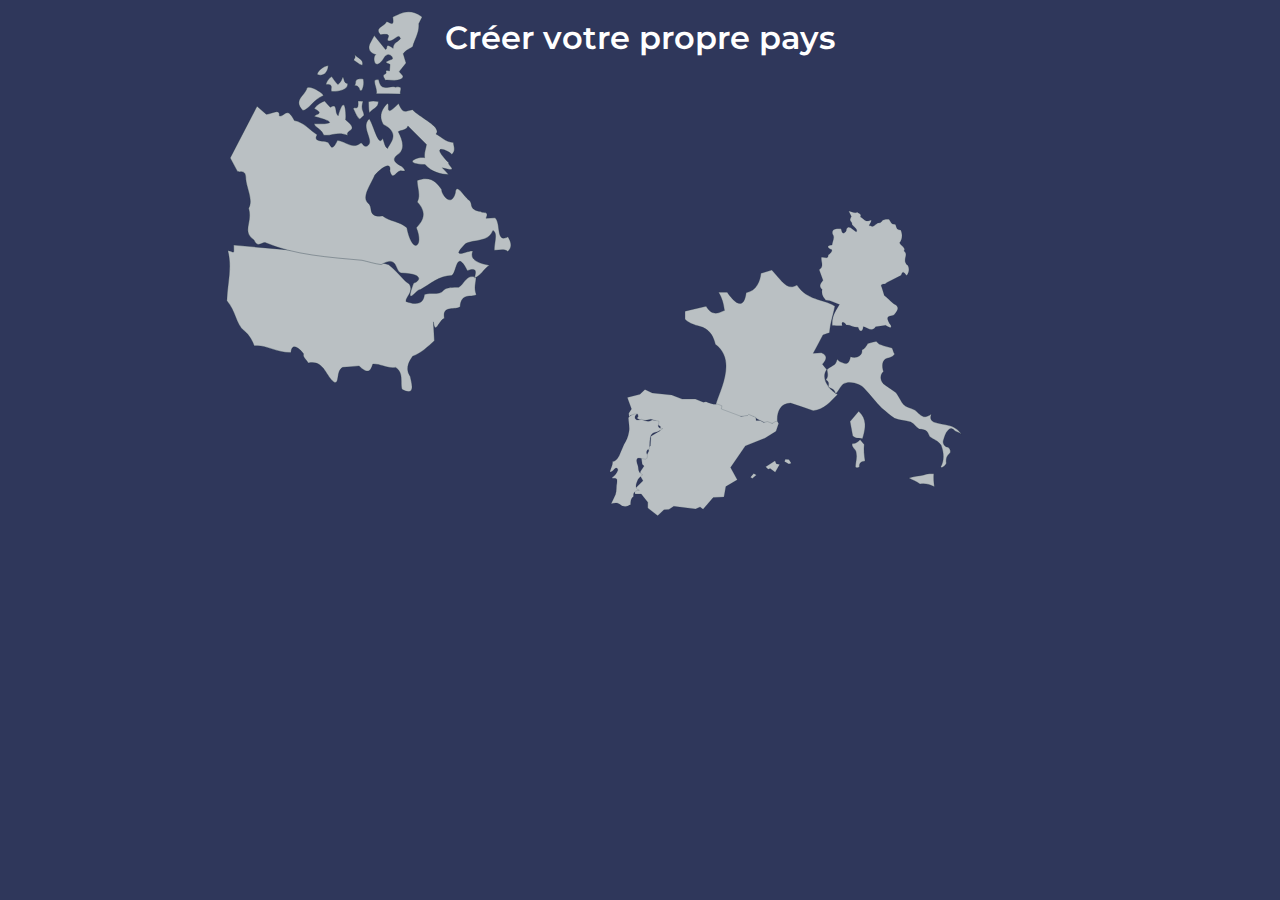
==== commit 1c623f89: "clear bugs to the precedent commit" ====
--- a/home.html
+++ b/home.html
@@ -70,7 +70,7 @@
         <div class="form-group">
           <label for="slogan">Slogan :</label>
           <br>
-          <textarea class="form-control" id="slogan" name="slogan" rows="3" placeholder="slogan" maxlength="4"></textarea>
+          <textarea class="form-control" id="slogan" name="slogan" placeholder="Slogan"></textarea>
         </div>
         <br>
         <button type="submit" class="btn btn-primary" id="btnForm">Envoyer</button>
--- a/css/home.css
+++ b/css/home.css
@@ -67,6 +67,46 @@
   width: 5vh;
   height: auto;
   transform: rotate(10deg);
+}
+
+#italie {
+  margin-left: 21.3vh;
+  margin-top: -2.3vh;
+  width: 14vh;
+  height: auto;
+  transform: rotate(351deg);
+}
+
+#allemagne {
+  margin-left: 19.9vh;
+  margin-top: -16.6vh;
+  width: 10vh;
+  height: auto;
+  transform: rotate(1deg);
+}
+
+#royaume-uni {
+  margin-left: 1.5vh;
+  margin-top: 2vh;
+  width: 10vh;
+  height: auto;
+  transform: rotate(5deg);
+}
+
+#etat-unis {
+  margin-left: -46.5vh;
+  margin-top: -12vh;
+  width: 28vh;
+  height: auto;
+  transform: rotate(5deg);
+}
+
+#canada {
+  margin-left: -45.5vh;
+  margin-top: -39vh;
+  width: 32vh;
+  height: auto;
+  transform: rotate(5deg);
 }
 
 .form {
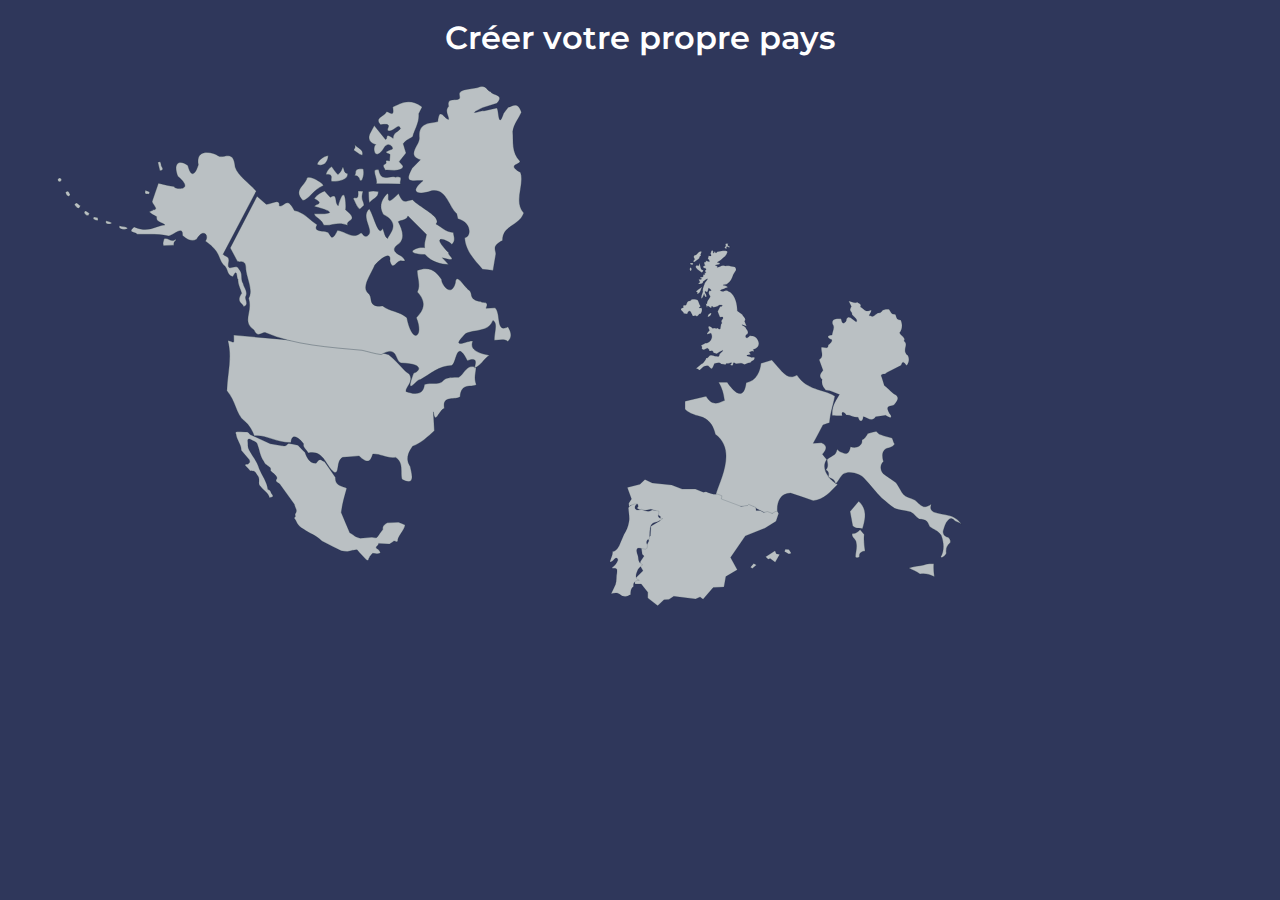
==== commit d0361c0c: "new country on the map" ====
--- a/home.html
+++ b/home.html
@@ -37,7 +37,13 @@
           </svg> 
           <svg class="pays" id="alaska" xmlns="http://www.w3.org/2000/svg" viewBox="-2.432 6.25729 16.9 9.762">
             <path class="pays-path" id="alaska-path" d="M 11.378 7.784 C 10.6407 7.474 9.643 7.357 9.166 6.854 C 8.437 5.647 8.1433 6.72 7.632 6.653 C 7.155 6.577 5.847 6.879 6.601 7.91 C 6.627 8.036 6.828 9.368 5.923 8.312 C 5.168 8.136 4.791 8.614 5.596 9.368 C 7.331 9.795 5.722 10.399 5.696 10.173 C 5.37 10.298 4.9087 10.3737 4.515 10.474 C 4.5737 10.9517 4.6323 11.4293 4.691 11.907 C 4.7913 12.0913 5.495 12.234 4.992 12.46 C 5.1597 12.569 4.314 12.762 5.495 12.787 C 5.611 13.198 6.0517 12.9763 6.33 13.071 C 5.657 13.455 5.569 14.149 4.311 14.223 C 4.004 14.889 4.5997 14.491 4.744 14.625 C 5.463 14.3043 6.087 13.906 6.932 13.695 C 7.2387 13.5293 7.567 12.448 7.852 13.198 C 8.19 13.304 8.676 13.388 8.941 12.997 C 8.994 12.025 9.681 12.289 9.585 12.828 C 11.034 13.082 10.917 13.5047 11.583 13.843 C 12.091 13.906 12.091 14.445 12.619 14.329 C 12.609 13.494 12.9077 14.3363 13.052 14.34 C 13.169 14.646 13.5247 14.8893 13.761 15.164 C 13.644 15.957 14.131 15.777 14.331 15.999 C 14.659 15.672 14.2043 15.513 14.141 15.27 C 14.162 14.826 13.7397 14.7273 13.539 14.456 C 13.19 14.234 13.232 13.79 12.788 13.621 C 12.365 13.251 12.08 14.361 11.858 13.484 C 11.721 13.008 11.4353 13.258 11.224 13.145 C 11.2767 11.3623 11.3293 9.5797 11.382 7.797 M 7.545 13.695 C 7.651 13.716 7.408 13.948 7.609 14.139 C 7.3763 14.2657 7.1437 14.3923 6.911 14.519 C 6.742 14.361 6.7843 14.209 6.721 14.054 C 6.932 13.769 7.324 14.107 7.535 13.684 M 4.205 9.583 C 4.0607 9.407 3.9163 9.231 3.772 9.055 C 3.8777 9.0797 3.867 8.822 4.089 9.129 C 4.1277 9.2803 4.575 9.33 4.205 9.583 M 3.878 11.359 C 3.9907 11.419 4.311 11.2 4.216 11.539 C 4.0997 11.4827 3.952 11.835 3.867 11.37 M 3.846 14.488 C 3.603 14.519 3.508 14.615 3.296 14.625 C 3.243 15.048 4.174 14.562 3.846 14.498 M 2.63 14.667 C 2.4963 14.6883 2.3627 14.7097 2.229 14.731 C 2.176 15.08 2.821 14.784 2.63 14.667 M 1.531 14.784 C 1.45 14.865 1.193 14.805 1.288 15.027 C 1.373 15.027 1.869 15.08 1.531 14.784 M 0.844 14.752 C 0.7207 14.8013 0.39 14.604 0.474 14.9 C 0.664 15.048 0.939 15.048 0.833 14.752 M -0.012 14.551 C -0.1567 14.5967 -0.424 14.308 -0.446 14.688 C -0.213 14.794 0.072 14.953 -0.012 14.551 M -1.059 14.16 C -1.164 14.086 -1.333 13.822 -1.46 14.149 C -1.333 14.297 -1.08 14.467 -1.059 14.16 M -2.116 13.462 C -2.147 13.399 -2.338 13.24 -2.412 13.536 C -2.359 13.631 -2.168 13.737 -2.126 13.462" stroke="#213242" stroke-width="0.02" fill="#bac0c3"/>
-          </svg>         
+          </svg>      
+          <svg class="pays" id="mexique" xmlns="http://www.w3.org/2000/svg" viewBox="0.417832 3.35519 19.1 12.01">
+            <path class="pays-path" id="mexique-path" d="M 12.868 7.999 C 12.467 7.845 11.572 7.968 11.541 7.012 C 11.0917 6.5063 10.6423 6.0007 10.193 5.495 C 9.876 5.474 9.686 5.01 9.327 5.77 C 8.631 5.918 8.229 5.221 8.018 4.777 C 7.7367 4.552 7.4553 4.327 7.174 4.102 C 6.843 4.0807 6.512 4.0593 6.181 4.038 C 5.956 4.1507 6.034 4.397 5.506 4.376 C 5.0837 4.355 4.6613 4.334 4.239 4.313 C 3.507 4.0807 2.775 3.8483 2.043 3.616 C 1.867 3.5387 1.863 3.33 1.515 3.384 C 1.202 3.4163 0.889 3.4487 0.576 3.481 C 0.281 3.575 0.552 3.711 0.54 3.826 C 0.698 4.388 1.245 4.819 1.266 5.366 C 1.59 5.661 1.914 5.956 2.238 6.251 C 2.317 6.409 2.403 6.567 2.13 6.754 C 1.82 6.761 1.799 6.869 2.007 7.027 C 2.1607 7.1517 2.3143 7.2763 2.468 7.401 C 2.6813 7.461 2.95 7.286 3.108 7.581 C 3.2373 7.7703 3.511 7.934 3.496 8.149 C 3.5993 8.4153 3.453 8.79 3.806 8.948 C 4.1657 9.31 4.719 9.523 4.885 10.034 C 4.9447 9.8853 5.431 9.933 5.064 9.588 C 4.9033 9.4467 4.949 9.207 4.582 9.164 C 4.431 8.416 3.796 7.778 3.403 7.085 C 3.093 6.33 2.5543 5.8863 2.13 5.287 C 1.863 4.985 1.9287 4.6203 1.828 4.287 C 1.77 3.992 2.072 4.028 2.345 4.201 C 2.583 4.251 2.856 4.337 2.935 4.625 C 3.2227 5.1693 3.331 5.761 3.798 6.258 C 3.971 6.696 4.733 6.653 4.604 7.106 C 4.8533 7.3913 5.575 7.653 5.352 7.962 C 5.208 8.286 5.64 8.2833 5.784 8.444 C 6.376 9.082 6.968 9.72 7.56 10.358 C 7.6463 10.6673 7.992 10.933 7.819 11.286 C 7.647 11.451 7.999 11.638 7.697 11.804 C 8.095 12.166 8.042 12.552 8.891 12.89 C 9.582 13.271 10.157 13.314 10.941 13.883 C 11.6603 14.1443 12.3797 14.4057 13.099 14.667 C 13.317 14.667 13.535 14.667 13.753 14.667 C 13.9353 14.5973 14.1177 14.5277 14.3 14.458 C 14.5277 14.4917 14.696 14.134 14.983 14.559 C 15.2637 14.789 15.5443 15.019 15.825 15.249 C 16.17 15.53 16.0363 15.1243 16.142 15.062 C 16.17 14.839 16.338 14.7027 16.436 14.523 C 17.502 14.537 17.336 14.336 16.926 14.005 C 16.444 13.854 17.041 13.631 16.934 13.401 C 17.3223 13.379 17.7107 13.357 18.099 13.335 C 18.2023 13.244 18.3057 13.153 18.409 13.062 C 18.632 12.702 18.984 13.335 18.919 12.702 C 19.013 12.184 19.466 11.681 19.495 11.12 C 19.2503 11.0527 19.0057 10.9853 18.761 10.918 C 18.37 10.9877 17.979 11.0573 17.588 11.127 C 17.365 11.336 17.106 11.48 17.207 11.89 C 17.0537 12.1607 16.9003 12.4313 16.747 12.702 C 16.589 12.976 16.3343 12.8027 16.128 12.853 C 15.737 12.937 15.346 13.021 14.955 13.105 C 14.452 13.091 14.1637 12.8123 13.768 12.666 C 13.3797 11.9853 12.9913 11.3047 12.603 10.624 C 12.603 9.717 12.747 8.876 12.876 7.991" stroke="#213242" stroke-width="0.02" fill="#bac0c3"/>
+          </svg>   
+          <svg class="pays" id="royaume-uni" xmlns="http://www.w3.org/2000/svg" viewBox="4.21583 0.0853072 11.57 18.45">
+            <path class="pays-path" id="royaume-uni-path" d="M 12.298 9.592 C 12.185 8.618 11.859 7.535 11.017 6.987 C 10.6907 6.991 10.733 6.594 10.038 6.999 C 9 6.911 10.1907 6.6763 10.267 6.515 C 10.314 6.3977 10.962 6.436 10.408 6.163 C 9.308 6.11 10.4667 5.969 10.496 5.872 C 11.085 5.468 11.129 4.905 11.288 4.43 C 11.364 4.2743 11.44 4.1187 11.516 3.963 C 11.719 3.717 11.507 3.303 11.244 3.33 C 10.8627 3.333 10.408 3.198 10.1 3.339 C 9.502 3.136 9.2907 3.5557 8.886 3.664 C 9.106 3.277 7.979 3.515 9.053 3.224 C 9.528 2.934 8.8943 3.0247 8.815 2.925 C 9.273 2.67 9.531 2.2917 9.889 1.975 C 10.337 1.148 10.188 1.13 9.502 1.201 C 9.235 1.2713 8.968 1.3417 8.701 1.412 C 8.419 1.869 8.4663 1.394 8.349 1.385 C 8.067 2.063 8.167 1.3263 8.076 1.297 C 7.742 1.236 7.8653 1.6083 7.76 1.764 C 8.103 2.362 7.5953 1.9987 7.513 2.116 C 7.487 2.221 7.531 2.344 7.434 2.45 C 8.015 3.119 7.601 2.925 7.188 2.811 C 7.232 3.013 7.17 3.145 6.959 2.995 C 7.0263 3.1653 6.941 3.374 7.161 3.506 C 6.765 3.664 6.862 3.858 7.02 3.884 C 7.346 3.866 7.452 4.104 7.179 4.262 C 7.548 4.852 7.1263 4.4673 7.1 4.57 C 7.32 4.755 7.24 4.887 6.95 4.869 C 7.205 5.265 6.692 5.1803 6.563 5.336 C 7.223 5.556 6.4517 5.5353 6.396 5.635 C 6.827 6.092 6.4073 6.0337 6.413 6.233 C 6.669 6.189 7.108 6.251 7.064 5.828 C 7.1493 5.8897 8.147 4.711 7.32 6.013 C 7.2613 6.4353 7.012 6.779 7.144 7.28 C 6.818 8.503 7.082 8.591 7.355 7.579 C 7.487 8.116 7.979 8.213 7.566 7.491 C 7.619 7.641 7.152 6.937 7.742 7.298 C 7.9 7.104 7.8653 6.8933 7.927 6.691 C 8.0383 6.7583 8.1497 6.8257 8.261 6.893 C 8.455 7.113 8.1263 7.0103 8.059 7.069 C 7.856 7.588 8.1997 7.6263 8.27 7.905 C 8.1527 8.1307 8.0353 8.3563 7.918 8.582 C 7.8447 8.6877 7.971 9.198 7.698 8.899 C 7.786 9.125 7.874 9.351 7.962 9.577 C 7.883 8.873 8.3547 9.5357 8.551 9.515 C 8.534 8.969 8.8037 9.421 8.93 9.374 C 9.1233 9.289 9.3167 9.204 9.51 9.119 C 9.607 8.793 10.584 8.978 9.801 9.181 C 9.7013 9.4213 9.6017 9.6617 9.502 9.902 C 9.6367 10.1747 9.7713 10.4473 9.906 10.72 C 10.663 10.368 10.241 11.116 10.17 11.072 C 10.1993 11.204 10.082 11.371 10.258 11.468 C 10.223 11.6293 10.047 11.767 10.153 11.952 C 9.9947 12.0607 10.337 12.682 9.678 12.278 C 9.502 12.48 9.167 12.137 9.035 12.41 C 8.683 12.031 8.032 11.882 8.587 12.7 C 7.76 13.791 8.751 12.97 8.833 13.105 C 9.317 13.853 8.613 14.618 8.208 14.557 C 7.991 14.689 7.774 14.821 7.557 14.953 C 7.83 15.217 7.663 15.2577 7.716 15.41 C 8.085 15.753 8.244 15.243 8.551 15.261 C 8.6127 15.387 8.947 15.445 8.736 15.639 C 8.9647 15.7093 9.264 15.322 9.422 15.85 C 9.5777 15.8763 9.7333 15.9027 9.889 15.929 C 10.162 15.665 10.4577 15.5423 10.742 15.349 C 10.672 15.613 10.4487 15.7357 10.302 15.929 C 10.276 16.563 9.9973 16.187 9.845 16.316 C 9.54 16.3013 9.299 16.105 8.93 16.272 C 8.7717 16.4043 8.727 16.765 8.455 16.669 C 8.384 17.064 8.179 17.2023 8.041 17.469 C 7.804 17.566 7.437 18.0143 7.135 18.287 C 7.2933 18.3637 7.487 18.253 7.61 18.517 C 8.0147 18.2677 8.112 17.716 8.824 17.769 C 8.9823 17.892 9.1407 18.015 9.299 18.138 C 9.59 18.033 9.569 17.61 9.704 17.346 C 10.0177 17.346 10.32 17.038 10.645 17.346 C 10.865 17.3577 11.085 17.3693 11.305 17.381 C 11.288 17.135 11.5397 17.2463 11.657 17.179 C 12.572 16.792 11.8743 17.3023 11.983 17.364 C 12.0973 17.358 12.194 17.531 12.326 17.346 C 12.4637 17.2697 12.176 16.774 12.739 17.117 C 13.1557 17.123 13.399 16.818 13.989 17.135 C 14.247 17.0323 14.446 16.809 14.763 16.827 C 14.886 16.572 15.0917 16.5217 15.256 16.369 C 15.572 15.701 14.98 16.123 14.842 16 C 13.426 15.753 14.772 15.73 14.737 15.595 C 14.209 15.12 14.807 15.2897 14.842 15.137 C 14.9037 15.055 15.361 15.349 15.027 14.891 C 16.479 14.442 15.476 12.788 14.684 12.964 C 14.5813 12.967 14.4787 12.97 14.376 12.973 C 13.866 13.738 13.558 12.955 14.006 12.788 C 14.261 12.313 13.7893 12.16 13.681 11.846 C 13.722 11.7817 12.299 11.248 13.804 11.653 C 13.6867 11.4243 13.5693 11.1957 13.452 10.967 C 13.751 10.527 13.1767 10.339 13.039 10.025 C 12.7923 9.8783 12.5457 9.7317 12.299 9.585 M 8.579 10.159 C 8.736 10.454 8.422 10.785 8.194 10.821 C 8.073 10.671 8.254 10.286 8.585 10.159 M 6.502 8.516 C 6.303 8.45 5.569 8.377 5.503 8.732 C 4.883 8.823 5.0937 9.198 4.889 9.431 C 4.239 9.449 4.6643 9.6797 4.552 9.804 C 3.781 10.087 4.656 10.342 4.708 10.611 C 4.8707 10.621 5.0333 10.631 5.196 10.641 C 5.34 10.039 5.635 10.063 5.798 10.545 C 5.9787 10.615 5.87 11.098 6.34 10.755 C 6.4823 10.751 6.616 10.948 6.767 10.743 C 6.8853 10.6487 6.809 10.472 7.122 10.46 C 7.297 10.153 7.309 9.87 7.164 9.593 C 6.454 9.786 7.052 9.441 6.996 9.365 C 6.749 9.112 6.683 8.666 6.502 8.516 M 7.002 6.589 C 6.723 6.868 6.279 7.095 6.165 7.426 C 6.568 7.342 6.3017 7.5947 6.37 7.679 C 6.881 7.535 6.7913 6.9483 7.002 6.583 M 6.779 4.573 C 6.496 4.392 5.394 3.898 5.99 3.579 C 6.406 3.832 6.2027 3.3863 6.309 3.29 C 6.5057 3.589 6.514 4.266 6.899 4.187 C 6.984 4.278 6.93 4.422 6.785 4.573 M 5.569 3.158 C 5.7817 2.9753 6.033 2.809 6.207 2.61 C 6.2933 2.4577 6.159 2.291 6.466 2.153 C 6.189 2.08 6.586 1.725 6.406 1.532 C 6.002 1.629 5.94 1.9373 5.707 2.14 C 5.226 2.207 5.455 2.694 5.617 2.742 C 5.262 3.2 5.509 3.182 5.569 3.158 M 5.406 3.369 C 5.196 3.351 5.039 3.314 4.943 3.477 C 5.202 3.658 5.479 3.609 5.4 3.375 M 5.063 3.995 C 5.376 4.109 5.28 4.41 5.13 4.476 C 4.955 4.362 4.991 4.067 5.063 3.995 M 10.506 0.569 C 10.397 0.5187 10.288 0.4683 10.179 0.418 C 9.997 0.361 10.179 0.2147 10.179 0.113 C 9.595 0.049 9.799 0.404 9.853 0.451 C 9.8507 0.5823 9.502 0.741 9.846 0.845 C 10.194 0.985 9.771 0.544 10.093 0.562 C 10.222 0.651 10.398 0.666 10.502 0.569" stroke="#213242" stroke-width="0.02" fill="#bac0c3"/>
+          </svg>
       </div>
     </div>
     <div class="form">
--- a/css/home.css
+++ b/css/home.css
@@ -48,14 +48,14 @@
 
 #france {
   margin-left: 5vh;
-  margin-top: -10vh;
+  margin-top: 0vh;
   width: 20vh;
   height: auto;
 }
 
 #espagne {
   margin-left: -1.2vh;
-  margin-top: 3vh;
+  margin-top: 13vh;
   width: 18vh;
   height: auto;
   transform: rotate(-2deg);
@@ -63,7 +63,7 @@
 
 #portugal {
   margin-left: -3.1vh;
-  margin-top: 6vh;
+  margin-top: 16vh;
   width: 5vh;
   height: auto;
   transform: rotate(10deg);
@@ -71,7 +71,7 @@
 
 #italie {
   margin-left: 21.3vh;
-  margin-top: -2.3vh;
+  margin-top: 7.7vh;
   width: 14vh;
   height: auto;
   transform: rotate(351deg);
@@ -79,23 +79,23 @@
 
 #allemagne {
   margin-left: 19.9vh;
-  margin-top: -16.6vh;
+  margin-top: -6.6vh;
   width: 10vh;
   height: auto;
   transform: rotate(1deg);
 }
 
 #royaume-uni {
-  margin-left: 1.5vh;
-  margin-top: 2vh;
-  width: 10vh;
+  margin-left: 4.5vh;
+  margin-top: -13vh;
+  width: 9vh;
   height: auto;
   transform: rotate(5deg);
 }
 
 #etat-unis {
   margin-left: -46.5vh;
-  margin-top: -12vh;
+  margin-top: -2vh;
   width: 28vh;
   height: auto;
   transform: rotate(5deg);
@@ -103,10 +103,34 @@
 
 #canada {
   margin-left: -45.5vh;
-  margin-top: -39vh;
+  margin-top: -29vh;
   width: 32vh;
   height: auto;
   transform: rotate(5deg);
+}
+
+#groenland {
+  margin-left: -25.5vh;
+  margin-top: -30vh;
+  width: 14vh;
+  height: auto;
+  transform: rotate(346deg);
+}
+
+#alaska {
+  margin-left: -64.5vh;
+  margin-top: -25vh;
+  width: 25vh;
+  height: auto;
+  transform: rotate(26deg);
+}
+
+#mexique {
+  margin-left: -45.8vh;
+  margin-top: 9vh;
+  width: 20vh;
+  height: auto;
+  transform: rotate(7deg);
 }
 
 .form {
@@ -123,20 +147,20 @@
   outline: 10px solid #ffa41c;
   transform: translate(-50%, -50%);
   background-image: linear-gradient(
-  270deg,
-  hsl(229deg 32% 27%) 0%,
-  hsl(229deg 32% 29%) 9%,
-  hsl(229deg 32% 30%) 18%,
-  hsl(229deg 32% 32%) 27%,
-  hsl(229deg 32% 34%) 36%,
-  hsl(229deg 32% 36%) 45%,
-  hsl(229deg 33% 37%) 55%,
-  hsl(229deg 33% 39%) 64%,
-  hsl(229deg 33% 41%) 73%,
-  hsl(229deg 33% 42%) 82%,
-  hsl(229deg 33% 44%) 91%,
-  hsl(229deg 33% 46%) 100%
-);
+    270deg,
+    hsl(229deg 32% 27%) 0%,
+    hsl(229deg 32% 29%) 9%,
+    hsl(229deg 32% 30%) 18%,
+    hsl(229deg 32% 32%) 27%,
+    hsl(229deg 32% 34%) 36%,
+    hsl(229deg 32% 36%) 45%,
+    hsl(229deg 33% 37%) 55%,
+    hsl(229deg 33% 39%) 64%,
+    hsl(229deg 33% 41%) 73%,
+    hsl(229deg 33% 42%) 82%,
+    hsl(229deg 33% 44%) 91%,
+    hsl(229deg 33% 46%) 100%
+  );
   border-radius: 15px;
   padding: 20px;
   box-shadow: 0 0 10px 0 rgba(0, 0, 0, 0.2);
@@ -207,8 +231,8 @@
   outline: 2px solid #ffa41c;
   transform: translate(0, -6px);
   color: #ffa41c;
-  -webkit-box-shadow: 0px 0px 14px 15px rgba(255,164,28,0.7); 
-  box-shadow: 0px 5px 5px 5px rgba(255,164,28,0.7);
+  -webkit-box-shadow: 0px 0px 14px 15px rgba(255, 164, 28, 0.7);
+  box-shadow: 0px 5px 5px 5px rgba(255, 164, 28, 0.7);
 }
 
 #slogan {
@@ -220,4 +244,4 @@
   cursor: pointer;
   font-weight: 600;
   font-family: "Montserrat";
-}+}
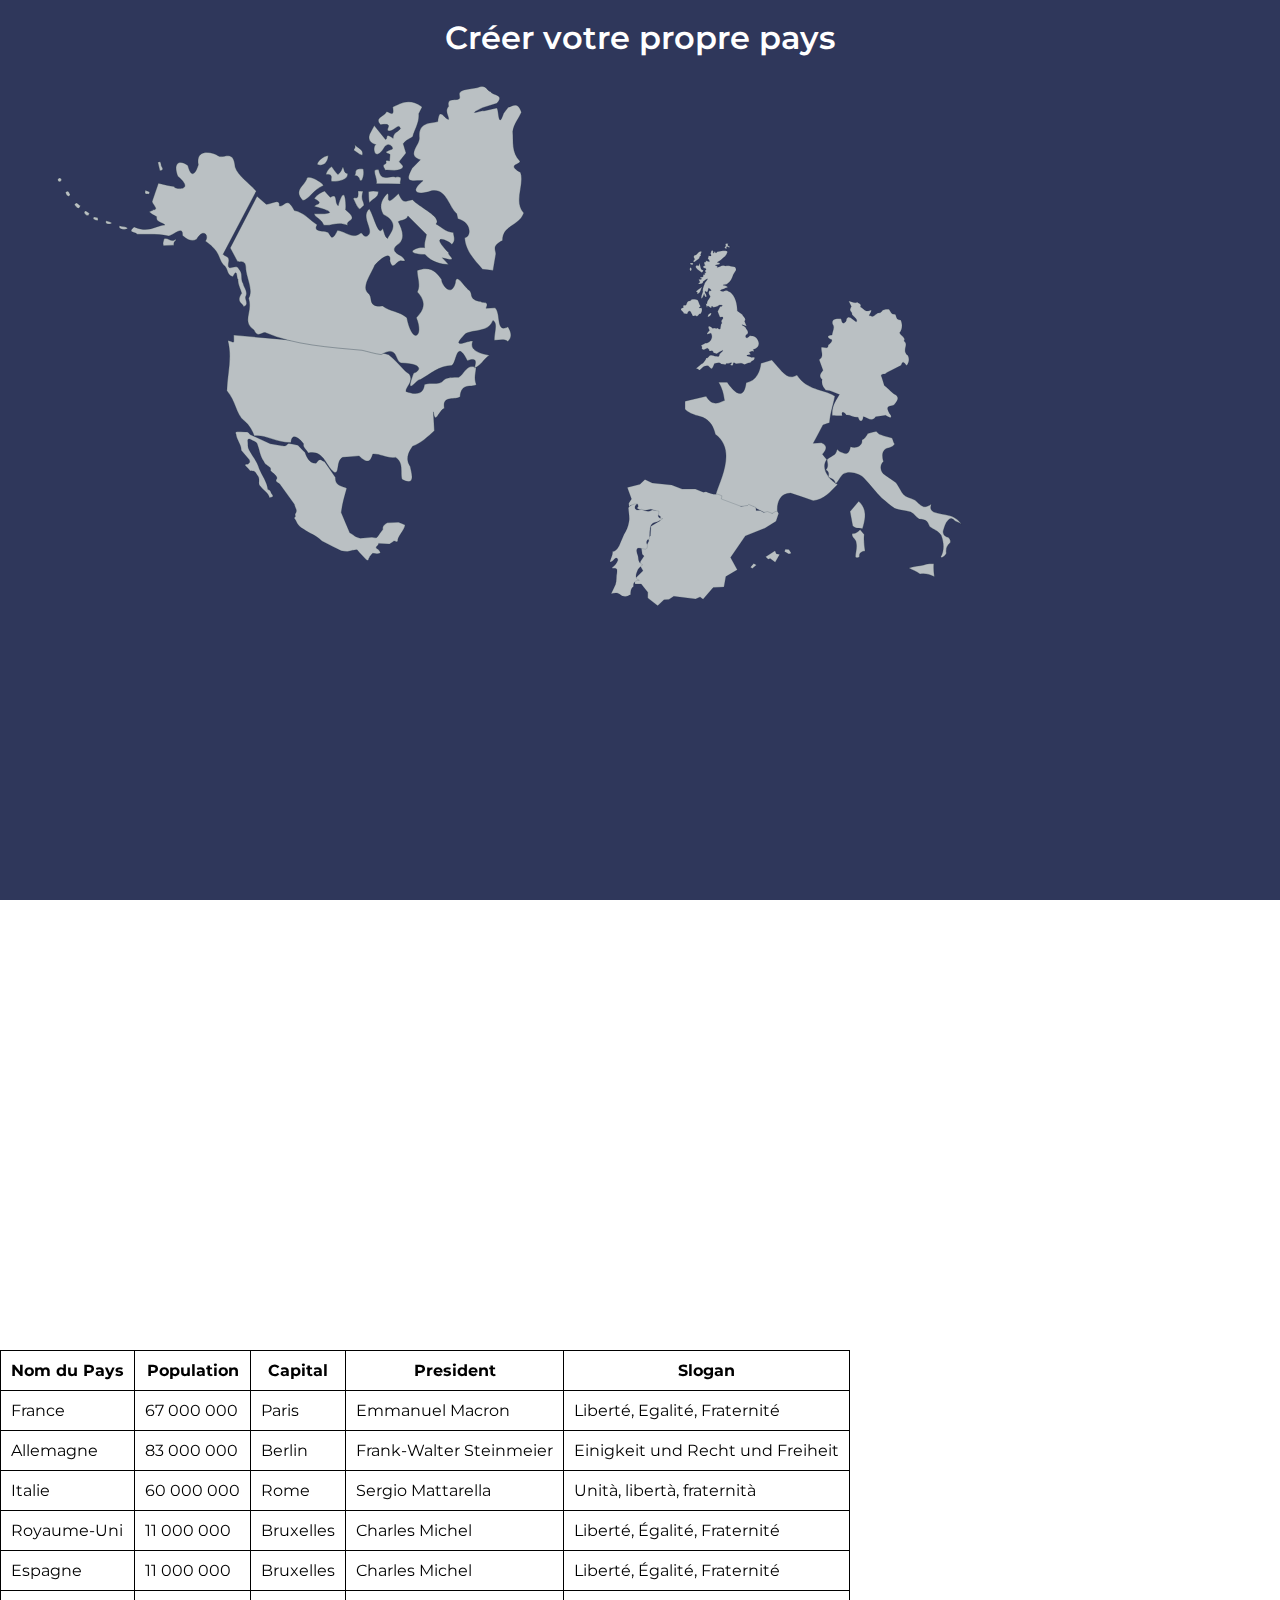
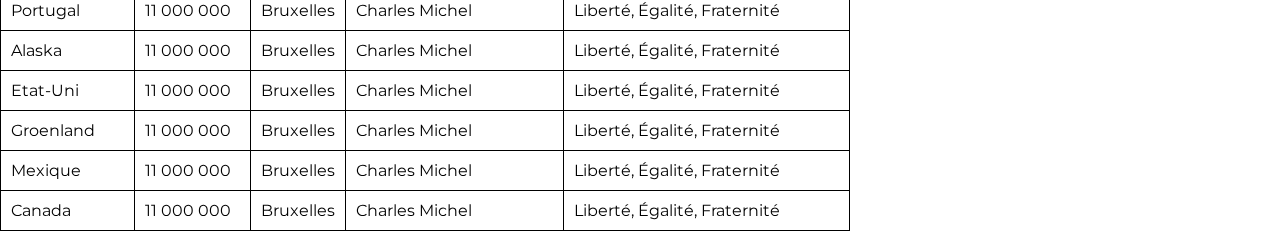
==== commit 6a36de50: "table" ====
--- a/home.html
+++ b/home.html
@@ -8,79 +8,337 @@
     <title>Document</title>
   </head>
   <body>
-    <div class="main-page">
+   <div class="main-page">
       <h1 class="title">Créer votre propre pays</h1>
       <div class="map">
-      <svg class="pays" id="france" xmlns="http://www.w3.org/2000/svg" viewBox="-0.041 -0.72 13.21 12.39">
-          <path class="pays-path" id="france-path" d="M 10.935 1.919 C 10.014 1.367 8.971 1.551 8.173 0.385 C 7.465 0.829 7.067 0.075 6.331 -0.72 L 5.533 -0.475 C 5.472 0.078 5.227 0.814 4.447 0.949 C 4.248 2.497 3.374 1.385 3.057 0.909 L 2.421 0.909 C 2.699 1.385 2.779 1.703 2.858 2.259 C 2.699 2.259 2.024 2.855 1.508 1.941 L -0.041 2.299 L -0.041 2.894 C 0.317 3.252 0.793 3.331 1.27 3.49 C 1.865 3.768 2.064 4.245 2.183 4.721 C 3.732 5.873 2.58 7.977 2.223 9.129 C 2.779 10.122 4.169 10.122 4.685 9.963 C 5.3733 10.135 5.876 10.837 6.75 10.479 C 6.67 9.883 6.869 9.05 7.703 9.05 C 8.259 9.235 8.815 9.42 9.371 9.605 C 10.165 9.526 10.602 8.97 11.158 8.414 C 10.562 8.096 9.887 7.263 10.363 6.587 C 10.2573 6.4547 10.1517 6.3223 10.046 6.19 C 10.363 5.833 10.443 5.555 9.966 5.356 C 9.7677 5.3693 9.5693 5.3827 9.371 5.396 C 9.609 4.946 9.847 4.496 10.085 4.046 C 10.244 3.993 10.403 3.94 10.562 3.887 C 10.641 3.053 10.84 2.577 10.959 1.941 M 12.706 9.645 C 13.381 10.241 13.183 10.995 12.984 11.67 C 12.7457 11.604 12.587 11.71 12.269 11.472 C 12.203 11.1147 12.137 10.7573 12.071 10.4 L 12.706 9.645" stroke="#213242" stroke-width="0.02" fill="#bac0c3"/>
-        </svg>
-        <svg class="pays" id="espagne" xmlns="http://www.w3.org/2000/svg" viewBox="0.394 -0.501 18.2 14.26">
-          <path class="pays-path" id="espagne-path" d="M 17.033 3.605 L 16.579 3.832 L 16.049 3.605 L 15.646 3.706 L 15.242 3.453 L 14.789 3.453 L 14.763 3.1 L 13.981 2.722 L 13.855 2.848 L 13.124 2.924 L 10.93 2.016 L 11.006 1.663 L 10.552 1.461 C 10.072 1.512 9.644 1.31 9.24 1.133 L 8.938 1.184 L 8.055 0.805 L 6.567 0.755 L 5.407 0.251 L 3.238 -0.052 L 2.431 -0.481 L 1.851 0.049 L 0.414 0.351 L 0.842 1.663 L 0.514 2.142 L 0.54 2.596 L 0.691 2.394 L 1.498 2.243 L 1.574 2.495 L 1.422 2.722 L 1.725 2.899 L 2.406 2.999 L 2.986 2.899 L 3.642 3.151 L 3.717 3.504 L 4.02 3.756 L 3.969 4.21 L 2.91 4.79 L 2.809 5.9 L 2.456 6.051 L 2.633 6.429 L 2.255 7.11 L 1.725 6.934 L 1.826 7.917 L 2.028 8.119 L 1.599 8.724 L 1.498 9.103 L 1.851 9.758 L 0.792 10.742 L 0.918 11.221 L 1.599 11.246 L 2.305 12.205 L 2.28 12.835 L 3.364 13.743 L 4.096 13.112 L 4.65 13.087 L 5.205 12.759 L 7.651 13.138 L 8.156 12.936 L 8.484 13.213 L 9.669 11.927 L 10.88 11.902 L 11.132 10.742 L 12.443 10.036 L 11.737 8.623 L 13.477 6.253 L 15.696 5.471 L 16.983 4.74 L 17.31 3.857 L 17.184 3.63 L 17.033 3.63 M 13.906 9.809 L 14.309 9.38 L 14.612 9.556 L 14.133 9.935 L 13.956 9.783 M 15.646 8.699 L 16.756 8.043 L 16.882 8.371 L 17.26 8.472 L 16.73 9.33 L 16.176 8.901 L 15.949 8.976 L 15.696 8.699 M 18.571 8.371 L 18.319 7.942 L 17.916 7.917 L 17.815 8.169 L 18.294 8.472 L 18.571 8.396" stroke="#213242" stroke-width="0.02" fill="#bac0c3"/>
-        </svg>
-        <svg class="pays" id="portugal" xmlns="http://www.w3.org/2000/svg" viewBox="7.194 1.708 6.468 13.46">
-          <path class="pays-path" id="portugal-path" d="M 12.895 2.204 L 11.895 2.204 C 11.467 2.632 10.895 2.537 10.372 2.394 C 9.623 2.873 9.082 2.392 9.61 1.728 C 9.037 1.793 8.69 2.147 8.481 2.487 C 8.652 3.205 8.978 4.005 8.91 4.521 C 8.937 5.186 8.747 5.783 8.53 6.394 C 8.3943 6.982 8.2587 7.57 8.123 8.158 C 7.987 8.538 7.689 9.121 7.35 9.053 C 7.472 9.582 7.241 10.125 7.214 10.614 C 7.567 10.6 7.653 10.211 7.865 10.003 C 8.138 9.769 8.261 10.011 8.314 10.161 C 8.239 10.571 8.01 11.117 7.697 11.333 C 7.7 11.3727 7.703 11.4123 7.706 11.452 C 7.8323 11.4383 7.9587 11.4247 8.085 11.411 C 8.521 11.348 8.455 11.825 8.495 12.034 C 8.461 12.58 8.68 13.112 8.577 13.67 C 8.4497 14.1473 8.3223 14.6247 8.195 15.102 C 8.546 14.958 8.947 14.707 9.435 14.955 C 9.868 15.255 10.388 15.177 10.67 14.939 C 10.7713 14.8773 10.845 14.782 10.974 14.754 C 10.917 14.347 10.817 13.895 11.178 13.513 C 11.024 12.955 11.231 12.62 11.854 12.492 C 10.98 12.422 11.29 11.424 11.397 10.957 C 11.504 10.72 11.661 10.49 11.887 10.284 C 11.948 10.184 11.8203 10.172 11.787 10.116 C 11.114 9.947 11.249 9.3353 10.98 8.945 C 10.85 8.673 10.647 8.402 10.743 8.092 C 10.869 7.778 11.558 8.019 12.017 7.916 C 12.147 7.774 12.162 7.595 12.143 7.434 C 12.0767 7.189 11.833 6.979 11.944 6.699 C 12.005 6.581 12.074 6.466 12.231 6.409 C 12.235 5.731 11.974 5.077 12.127 4.423 C 12.235 4.052 12.625 3.888 12.942 3.761 C 13.206 3.574 13.466 3.39 13.642 3.161 C 13.409 3.184 13.153 3.222 12.985 3.054 C 12.835 2.774 12.988 2.499 12.897 2.208" stroke="#213242" stroke-width="0.02" fill="#bac0c3"/>
-        </svg>
-        <svg class="pays" id="italie" xmlns="http://www.w3.org/2000/svg" viewBox="4.716 0.413 10.14 12.33">
-          <path class="pays-path" id="italie-path" d="M 9.251 0.433 C 9.0173 0.455 8.7837 0.477 8.529 0.504 C 8.401 0.66 8.256 0.883 7.982 0.95 C 7.976 1.459 7.362 1.565 6.988 1.33 C 6.865 1.665 6.669 2.023 6.267 1.699 C 6.122 1.66 6.01 1.537 5.909 1.381 C 5.798 1.537 5.736 1.777 5.463 1.827 C 5.2953 1.9127 5.038 1.95 4.96 2.084 C 4.943 2.313 5.021 2.665 4.736 2.861 C 4.988 3.028 4.915 3.274 4.843 3.453 C 5.049 3.682 5.278 3.609 5.34 4.09 C 5.697 3.894 5.915 3.313 6.323 3.364 C 6.848 3.285 7.619 3.805 7.658 4.001 C 8.071 4.598 8.434 5.285 8.837 5.833 C 9.133 6.1533 9.401 6.52 9.725 6.794 C 10.099 7.039 10.557 7.084 10.954 7.28 C 11.216 7.447 11.322 7.793 11.54 7.955 C 12.16 8.101 12.16 8.246 12.272 8.67 C 12.513 8.95 12.887 9.078 13.082 9.508 C 13.217 10.156 13.133 10.804 12.781 11.223 C 12.798 11.335 12.921 11.268 12.977 11.251 C 13.128 11.201 13.211 11.084 13.267 11.005 C 13.284 10.536 13.463 10.385 13.709 10.218 C 13.809 10.056 13.692 9.86 13.614 9.771 C 13.233 9.637 13.25 9.302 13.306 9.184 C 13.457 8.899 13.569 8.581 13.842 8.397 C 13.926 8.33 14.043 8.246 14.194 8.369 C 14.256 8.408 14.323 8.453 14.334 8.531 C 14.457 8.626 14.686 8.726 14.831 8.894 C 14.73 8.626 14.339 8.201 14.032 8.084 C 13.63 7.899 13.099 7.765 12.787 7.581 C 12.446 7.313 12.647 7.073 12.686 6.905 C 12.491 7.034 12.245 7.073 12.06 7.034 C 11.714 6.849 11.653 6.57 11.39 6.363 C 11.1273 6.177 10.764 6.045 10.602 5.805 C 10.463 5.576 10.323 5.09 10.161 4.771 C 9.887 4.458 9.519 4.19 9.256 3.894 C 9.027 3.52 9.128 3.123 9.424 2.928 C 9.368 2.492 9.429 1.995 9.887 1.922 C 10.111 1.917 10.435 1.855 10.53 1.677 C 10.44 1.492 10.468 1.33 10.401 1.163 C 10.1257 1.0343 9.815 0.95 9.575 0.777 C 9.385 0.71 9.295 0.559 9.245 0.437 M 12.141 11.678 C 12.066 12.013 12.025 12.352 12.025 12.723 C 11.653 12.467 11.331 12.323 10.91 12.331 C 10.674 12.083 10.3727 11.9177 10.104 11.711 C 10.501 11.641 10.93 11.691 11.343 11.658 C 11.732 11.579 11.909 11.658 12.141 11.682 M 6.704 8.043 C 6.7943 8.192 6.8847 8.341 6.975 8.49 C 6.859 8.916 6.842 9.364 6.837 9.811 C 6.616 9.806 6.328 9.828 6.317 10.198 C 6.201 10.27 6.03 10.27 5.991 10.154 C 6.072 9.782 6.262 9.413 6.234 9.038 C 6.279 8.734 5.87 8.54 6.046 8.253 C 6.223 8.358 6.555 8.17 6.704 8.048" stroke="#213242" stroke-width="0.02" fill="#bac0c3"/>
-        </svg>
-        <svg class="pays" id="allemagne" xmlns="http://www.w3.org/2000/svg" viewBox="4.248 1.545 11.54 15.43">
-          <path class="pays-path" id="allemagne-path" d="M 7.917 1.565 C 8.0373 1.8013 8.1577 2.0377 8.278 2.274 C 7.878 2.958 8.394 2.842 8.381 3.306 C 8.5787 3.611 9.129 3.822 8.974 4.221 C 8.54 4.118 7.981 3.228 7.672 3.912 C 7.698 4.183 7.491 4.402 7.285 4.441 C 7.027 4.376 7.0783 4.071 6.975 3.886 C 6.511 3.835 5.673 3.809 5.918 4.608 C 6.253 4.982 5.8833 5.528 5.866 5.988 C 4.861 6.091 5.57 6.555 5.815 6.555 C 5.983 6.826 5.583 7.148 5.389 7.265 C 5.441 7.883 4.813 7.471 4.525 7.574 C 4.4393 8.107 4.938 8.76 4.268 9.173 C 4.4397 9.6243 4.6113 10.0757 4.783 10.527 C 4.616 10.836 4.113 11.185 4.693 11.713 C 4.564 12.397 4.925 12.732 5.183 13.067 C 5.815 13.016 6.361 13.411 6.95 13.583 C 6.601 14.215 5.944 15.04 6.073 16.291 C 6.434 16.3037 6.795 16.3163 7.349 16.304 C 7.13 15.556 7.775 15.943 7.852 16.201 C 8.316 16.123 8.806 16.523 9.387 16.471 C 9.709 17.413 10.07 16.742 10.044 16.355 C 10.573 16.523 11.256 17.09 11.63 16.368 C 12.06 16.2993 12.49 16.2307 12.92 16.162 C 13.745 16.729 13.745 16.213 13.423 15.93 C 12.649 14.705 13.719 15.053 13.977 14.769 C 14.416 14.266 14.661 13.815 14.119 13.493 C 13.603 13.261 13.397 12.835 12.675 12.332 C 12.5633 11.9883 12.4517 11.6447 12.34 11.301 C 11.979 10.733 12.83 10.965 12.933 10.682 C 13.552 10.3593 14.171 10.0367 14.79 9.714 C 14.996 8.889 15.28 9.56 15.512 9.727 C 15.834 9.315 15.834 8.799 15.641 8.451 C 14.751 7.832 15.808 7.032 15.086 6.594 C 15.408 6.181 14.635 5.911 14.519 5.55 C 14.79 5.227 14.957 4.57 14.635 3.899 C 13.964 3.925 14.145 3.4177 13.9 3.177 C 13.32 3.267 13.358 2.7643 13.087 2.558 C 12.082 2.545 12.331 2.876 11.953 3.035 C 11.411 2.984 11.231 3.757 10.754 3.422 C 10.276 3.525 10.999 2.932 10.805 2.687 C 10.019 3.112 9.8763 2.4637 9.438 2.326 C 9.606 1.849 9.1887 1.922 9.064 1.72 C 8.613 1.913 8.2993 1.6167 7.917 1.565" stroke="#213242" stroke-width="0.02" fill="#bac0c3"/>
-        </svg>
-        <svg class="pays" id="etat-unis" xmlns="http://www.w3.org/2000/svg" viewBox="1.002 3.70999 18.02 9.609">
-            <path class="pays-path" id="etat-unis-path" d="M 6.355 3.95 L 1.409 3.95 C 1.478 4.662 1.517 4.427 1.022 4.375 C 1.462 5.602 1.1847 6.7597 1.266 7.952 C 1.963 8.611 2.026 9.527 2.684 9.989 C 3.099 10.248 3.405 10.765 3.491 11 C 4.259 10.812 5.254 11.376 6.155 11.243 C 6.155 10.436 6.813 10.969 7.071 11.266 C 6.977 11.47 7.327 11.6787 7.455 11.885 C 8.552 11.548 8.761 12.6897 9.414 13.092 C 9.852 13.248 9.453 12.238 9.946 11.979 C 10.3273 11.911 10.7087 11.843 11.09 11.775 C 11.858 12.387 11.944 12.003 12.062 11.556 C 12.626 11.478 13.104 11.807 13.715 11.65 C 14.341 12.003 14.101 12.6687 14.294 13.178 C 15.407 13.663 14.89 12.559 14.804 12.214 C 14.247 11.556 14.851 10.804 14.843 10.757 C 15.478 10.459 15.869 9.966 16.3 9.511 C 16.2373 9.0647 16.1747 8.6183 16.112 8.172 C 16.323 9.167 16.472 8.039 16.872 7.851 C 16.621 6.895 17.572 7.2397 17.922 6.934 C 17.89 5.915 18.635 6.213 19.003 5.97 C 18.752 5.461 18.9143 5.1453 18.87 4.733 C 18.157 4.537 18.0913 5.281 17.702 5.555 C 16.425 5.649 16.8093 5.905 16.363 6.08 C 15.979 6.198 15.611 6.111 15.305 6.284 C 15.289 7.224 14.373 6.973 14.028 6.887 C 13.989 6.534 14.553 6.151 14.153 5.618 C 13.802 5.5 13.332 4.881 12.572 4.38 C 11.961 4.2 10.872 4.404 10.739 3.84 C 10.441 3.526 7.793 3.988 6.367 3.949" stroke="#213242" stroke-width="0.02" fill="#bac0c3"/>
-          </svg>
-          <svg class="pays" id="canada" xmlns="http://www.w3.org/2000/svg" viewBox="1.158 0.530581 17.48 17.23">
-            <path class="pays-path" id="canada-path" d="M 2.528 7.064 L 1.178 10.332 C 1.3407 10.5817 1.5033 10.8313 1.666 11.081 C 1.8557 11.2327 2.186 10.869 2.235 11.536 C 2.3437 12.116 2.804 12.772 2.561 13.276 C 2.892 14.176 2.238 14.679 3.053 15.172 C 3.325 15.675 3.5297 15.2393 3.768 15.273 C 5.569 15.867 7.702 15.816 9.694 15.826 C 10.0863 15.8797 10.459 15.967 10.871 15.987 C 11.847 15.303 11.6963 16.255 12.109 16.389 C 13.678 16.309 13.205 16.852 12.934 16.933 C 12.471 18.573 13.2153 17.181 13.356 17.305 C 13.93 16.913 14.453 16.339 15.187 16.279 C 15.4957 16.1513 15.298 14.578 16.113 15.896 C 16.747 15.605 16.616 15.987 16.586 16.289 C 16.968 16.158 17.089 15.695 17.421 15.454 C 16.757 15.393 16.173 15.242 16.345 14.699 C 16.1873 14.5547 14.876 15.474 15.872 14.266 C 16.3983 13.9543 17.24 14.075 17.451 13.331 C 17.773 13.441 17.5857 14.109 17.633 14.518 C 17.908 14.518 18.186 14.347 18.458 14.518 C 18.739 14.216 18.599 13.894 18.387 13.632 C 17.673 14.115 17.924 12.858 17.512 12.556 C 17.331 12.5793 17.15 12.6027 16.969 12.626 C 17.14 12.113 16.7337 12.378 16.616 12.254 C 15.862 12.204 16.12 11.8447 15.872 11.64 C 15.5733 11.516 14.956 10.533 14.976 11.268 C 14.805 12.204 14.131 11.399 14.131 11.127 C 13.86 10.795 13.447 10.302 12.602 10.704 C 12.6423 11.1367 12.904 11.58 12.723 12.002 C 13.447 12.656 13.105 13.18 12.803 13.572 C 13.377 14.669 12.712 15.272 12.23 13.622 C 11.787 13.27 11.143 13.33 10.71 13.039 C 9.775 13.21 10.1 12.5897 9.795 12.365 C 9.271 12.053 9.855 11.157 10.016 10.604 C 10.449 10.04 10.952 9.708 10.901 10.272 C 11.113 10.916 11.3103 10.2453 11.515 10.232 C 11.5387 10.1313 12.119 10.362 11.586 9.93 C 11.254 9.779 10.821 9.598 11.384 9.165 C 11.706 8.803 11.495 8.32 11.203 7.857 C 11.3877 7.7263 11.686 7.757 11.757 7.465 C 12.1627 7.8037 12.5683 8.1423 12.974 8.481 C 12.9607 8.7527 12.863 9.014 12.934 9.296 C 12.612 9.195 11.465 9.779 12.994 9.708 C 13.477 10.151 14.01 10.212 14.473 10.181 C 14.3357 10.057 14.1983 9.933 14.061 9.809 C 15.208 10.04 14.3023 9.5877 14.423 9.477 C 13.014 8.26 14.453 8.783 14.564 8.954 C 14.805 8.692 14.624 8.441 14.594 8.219 C 14.075 8.228 13.8633 7.9423 13.498 7.804 C 13.838 7.345 12.4627 6.904 11.945 6.454 C 11.393 6.632 11.402 6.717 11.071 6.157 C 10.205 7.201 10.6177 6.191 10.391 6.208 C 10.162 6.48 9.874 6.963 10.256 7.498 C 11.436 7.965 10.663 8.712 10.646 8.933 C 10.459 8.848 10.4087 8.537 10.29 8.339 C 10.103 8.95 9.684 7.5977 9.381 7.227 C 8.847 7.787 9.874 8.559 9.398 8.89 C 9.186 8.975 9.1433 8.7773 9.016 8.721 C 8.524 9.204 8.122 8.7317 7.573 8.704 C 7.225 9.637 7.177 8.8163 6.928 8.856 C 6.724 8.771 6.079 8.967 6.317 8.474 C 5.833 8.228 5.426 7.77 4.865 7.736 C 4.314 6.853 4.237 7.6 3.923 7.532 C 3.949 7.006 3.391 7.5093 3.125 7.498 C 2.927 7.3537 2.729 7.2093 2.531 7.065 M 5.322 7.082 C 4.631 6.496 5.4087 6.1527 5.452 5.688 C 5.647 5.492 6.598 6.001 6.468 6.079 C 5.934 6.339 5.647 7.03 5.322 7.082 M 8.187 8.358 C 7.549 8.137 7.171 8.502 6.715 8.462 C 6.507 8.046 6.194 8.098 6.064 7.824 C 6.181 7.811 8.122 7.733 6.051 7.381 C 6.0337 7.2203 6.715 7.212 5.999 6.899 C 6.155 6.626 6.377 6.509 6.585 6.391 C 6.711 6.5083 6.837 6.6257 6.963 6.743 C 7.419 6.404 7.223 7.03 7.484 7.212 C 7.784 5.649 7.992 7.225 7.953 7.42 C 8.943 8.072 7.914 7.994 8.187 8.371 M 6.624 4.229 C 6.624 4.776 6.285 4.919 5.999 4.828 C 5.999 4.646 6.285 4.307 6.624 4.229 M 7.888 5.206 C 7.979 5.597 7.341 5.766 6.963 5.779 C 6.8327 5.6487 7.106 5.284 6.572 5.388 C 6.624 5.18 6.702 5.01 6.885 4.88 C 7.024 5.0277 7.132 5.193 7.302 5.323 C 7.471 5.193 7.51 4.997 7.562 4.828 C 7.6707 4.954 7.653 5.232 7.888 5.206 M 8.656 4.033 C 8.422 3.968 8.3087 3.8597 8.135 3.773 C 8.1393 3.6513 8.265 3.643 8.148 3.408 C 8.3217 3.6163 8.787 3.682 8.669 4.033 M 8.813 4.854 C 8.878 5.102 8.878 5.284 8.787 5.545 C 8.578 5.701 8.721 5.258 8.305 5.297 C 8.4743 5.1493 8.135 4.854 8.813 4.854 M 9.672 5.688 C 10.1627 5.649 10.6533 5.61 11.144 5.571 C 11.027 5.4407 11.353 5.023 10.793 5.18 C 10.4457 5.0627 9.959 5.61 9.751 4.828 C 9.203 4.75 9.751 5.336 9.672 5.675 M 9.36 6.886 C 9.282 6.652 9.2813 6.4347 9.242 6.209 C 9.438 6.131 9.607 6.131 9.842 6.144 C 9.894 6.535 9.477 6.613 9.36 6.886 M 8.813 7.303 C 8.578 7.16 8.509 6.9037 8.357 6.704 C 8.4393 6.5433 8.721 6.847 8.604 6.222 C 8.7083 6.2177 8.8127 6.2133 8.917 6.209 C 8.8 6.743 9.0037 6.765 9.047 7.043 C 8.969 7.1297 8.891 7.2163 8.813 7.303 M 12.043 0.803 C 11.9867 0.942 11.9303 1.081 11.874 1.22 C 11.965 1.754 11.7087 2.1667 11.626 2.64 C 11.448 2.8007 11.209 2.874 11.092 3.122 C 11.166 3.3043 11.24 3.4867 11.314 3.669 C 11.1923 3.8513 11.0707 4.0337 10.949 4.216 C 11.0053 4.3593 11.353 4.424 11.118 4.646 C 10.819 4.841 10.458 4.7587 10.128 4.815 C 10.1323 4.6803 9.842 4.581 10.141 4.411 C 10.228 4.333 9.959 4.164 10.35 4.229 C 10.35 4.1073 10.35 3.9857 10.35 3.864 C 10.3803 3.7467 9.711 3.838 10.441 3.512 C 10.558 3.46 10.272 3.043 9.998 3.382 C 9.477 4.476 9.203 3.499 9.438 3.317 C 9.164 3.265 8.904 3.096 9.008 2.718 C 9.0863 2.5357 9.1647 2.3533 9.243 2.171 C 9.4947 2.4313 9.7463 2.6917 9.998 2.952 C 10.15 2.9173 9.894 2.483 10.454 2.848 C 10.402 2.509 10.7147 2.4313 10.845 2.223 C 10.688 1.832 10.454 2.496 10.102 2.418 C 9.9413 2.3097 10.441 1.897 9.62 2.093 C 9.164 1.676 9.8287 1.5717 9.894 1.285 C 10.0157 1.172 10.454 1.689 10.259 0.946 C 10.61 0.79 11.196 0.23 12.043 0.803" stroke="#213242" stroke-width="0.02" fill="#bac0c3"/>
-          </svg>
-          <svg class="pays" id="groenland" xmlns="http://www.w3.org/2000/svg" viewBox="0.791147 1.48 10.09 14.62">
-            <path class="pays-path" id="groenland-path"d="M 5.597 16.068 C 5.7617 15.6913 5.9263 15.3147 6.091 14.938 C 6.267 14.656 5.844 14.162 6.903 13.95 C 7.185 12.75 8.491 13.138 9.091 12.22 C 8.491 11.161 9.727 9.997 9.621 9.008 C 8.67 8.092 9.7383 8.42 9.797 8.126 C 9.296 7.254 9.671 6.503 9.809 5.677 C 10.034 5.115 10.509 4.7937 10.859 4.352 C 10.809 3.363 10.209 3.726 9.934 3.701 C 9.7713 3.8303 9.6087 3.9597 9.446 4.089 C 8.683 5.29 9.1707 3.7217 9.033 3.538 C 8.6743 3.5297 8.3157 3.5213 7.957 3.513 C 7.9487 3.4213 6.269 3.589 7.932 3.238 C 8.3283 3.2173 8.7247 3.1967 9.121 3.176 C 9.934 2.625 8.9457 2.492 8.858 2.15 C 8.5327 1.9623 8.72 1.437 7.882 1.587 C 7.557 1.558 7.232 1.529 6.907 1.5 C 6.131 1.537 6.4983 1.8913 6.294 2.087 C 5.9687 2.2163 5.318 1.7 5.318 2.475 C 4.893 2.775 5.1513 3.1503 5.068 3.488 C 4.772 3.4757 4.605 2.238 4.18 3.451 C 3.754 3.513 2.641 3.013 2.428 4.364 C 2.3157 4.9353 1.052 5.452 2.091 6.078 C 1.82 6.2447 1.549 6.4113 1.278 6.578 C 0.277 7.666 1.077 7.504 1.891 7.754 C 0.427 8.454 1.378 8.817 2.328 8.705 C 3.567 8.755 3.354 10.2223 3.867 10.981 C 3.8627 11.1187 3.8583 11.2563 3.854 11.394 C 4.88 11.944 4.555 13.07 4.017 12.995 C 3.817 14.071 4.38 14.934 4.793 15.797 C 5.0597 15.893 5.3263 15.989 5.593 16.085" stroke="#213242" stroke-width="0.02" fill="#bac0c3"/>
-          </svg> 
-          <svg class="pays" id="alaska" xmlns="http://www.w3.org/2000/svg" viewBox="-2.432 6.25729 16.9 9.762">
-            <path class="pays-path" id="alaska-path" d="M 11.378 7.784 C 10.6407 7.474 9.643 7.357 9.166 6.854 C 8.437 5.647 8.1433 6.72 7.632 6.653 C 7.155 6.577 5.847 6.879 6.601 7.91 C 6.627 8.036 6.828 9.368 5.923 8.312 C 5.168 8.136 4.791 8.614 5.596 9.368 C 7.331 9.795 5.722 10.399 5.696 10.173 C 5.37 10.298 4.9087 10.3737 4.515 10.474 C 4.5737 10.9517 4.6323 11.4293 4.691 11.907 C 4.7913 12.0913 5.495 12.234 4.992 12.46 C 5.1597 12.569 4.314 12.762 5.495 12.787 C 5.611 13.198 6.0517 12.9763 6.33 13.071 C 5.657 13.455 5.569 14.149 4.311 14.223 C 4.004 14.889 4.5997 14.491 4.744 14.625 C 5.463 14.3043 6.087 13.906 6.932 13.695 C 7.2387 13.5293 7.567 12.448 7.852 13.198 C 8.19 13.304 8.676 13.388 8.941 12.997 C 8.994 12.025 9.681 12.289 9.585 12.828 C 11.034 13.082 10.917 13.5047 11.583 13.843 C 12.091 13.906 12.091 14.445 12.619 14.329 C 12.609 13.494 12.9077 14.3363 13.052 14.34 C 13.169 14.646 13.5247 14.8893 13.761 15.164 C 13.644 15.957 14.131 15.777 14.331 15.999 C 14.659 15.672 14.2043 15.513 14.141 15.27 C 14.162 14.826 13.7397 14.7273 13.539 14.456 C 13.19 14.234 13.232 13.79 12.788 13.621 C 12.365 13.251 12.08 14.361 11.858 13.484 C 11.721 13.008 11.4353 13.258 11.224 13.145 C 11.2767 11.3623 11.3293 9.5797 11.382 7.797 M 7.545 13.695 C 7.651 13.716 7.408 13.948 7.609 14.139 C 7.3763 14.2657 7.1437 14.3923 6.911 14.519 C 6.742 14.361 6.7843 14.209 6.721 14.054 C 6.932 13.769 7.324 14.107 7.535 13.684 M 4.205 9.583 C 4.0607 9.407 3.9163 9.231 3.772 9.055 C 3.8777 9.0797 3.867 8.822 4.089 9.129 C 4.1277 9.2803 4.575 9.33 4.205 9.583 M 3.878 11.359 C 3.9907 11.419 4.311 11.2 4.216 11.539 C 4.0997 11.4827 3.952 11.835 3.867 11.37 M 3.846 14.488 C 3.603 14.519 3.508 14.615 3.296 14.625 C 3.243 15.048 4.174 14.562 3.846 14.498 M 2.63 14.667 C 2.4963 14.6883 2.3627 14.7097 2.229 14.731 C 2.176 15.08 2.821 14.784 2.63 14.667 M 1.531 14.784 C 1.45 14.865 1.193 14.805 1.288 15.027 C 1.373 15.027 1.869 15.08 1.531 14.784 M 0.844 14.752 C 0.7207 14.8013 0.39 14.604 0.474 14.9 C 0.664 15.048 0.939 15.048 0.833 14.752 M -0.012 14.551 C -0.1567 14.5967 -0.424 14.308 -0.446 14.688 C -0.213 14.794 0.072 14.953 -0.012 14.551 M -1.059 14.16 C -1.164 14.086 -1.333 13.822 -1.46 14.149 C -1.333 14.297 -1.08 14.467 -1.059 14.16 M -2.116 13.462 C -2.147 13.399 -2.338 13.24 -2.412 13.536 C -2.359 13.631 -2.168 13.737 -2.126 13.462" stroke="#213242" stroke-width="0.02" fill="#bac0c3"/>
-          </svg>      
-          <svg class="pays" id="mexique" xmlns="http://www.w3.org/2000/svg" viewBox="0.417832 3.35519 19.1 12.01">
-            <path class="pays-path" id="mexique-path" d="M 12.868 7.999 C 12.467 7.845 11.572 7.968 11.541 7.012 C 11.0917 6.5063 10.6423 6.0007 10.193 5.495 C 9.876 5.474 9.686 5.01 9.327 5.77 C 8.631 5.918 8.229 5.221 8.018 4.777 C 7.7367 4.552 7.4553 4.327 7.174 4.102 C 6.843 4.0807 6.512 4.0593 6.181 4.038 C 5.956 4.1507 6.034 4.397 5.506 4.376 C 5.0837 4.355 4.6613 4.334 4.239 4.313 C 3.507 4.0807 2.775 3.8483 2.043 3.616 C 1.867 3.5387 1.863 3.33 1.515 3.384 C 1.202 3.4163 0.889 3.4487 0.576 3.481 C 0.281 3.575 0.552 3.711 0.54 3.826 C 0.698 4.388 1.245 4.819 1.266 5.366 C 1.59 5.661 1.914 5.956 2.238 6.251 C 2.317 6.409 2.403 6.567 2.13 6.754 C 1.82 6.761 1.799 6.869 2.007 7.027 C 2.1607 7.1517 2.3143 7.2763 2.468 7.401 C 2.6813 7.461 2.95 7.286 3.108 7.581 C 3.2373 7.7703 3.511 7.934 3.496 8.149 C 3.5993 8.4153 3.453 8.79 3.806 8.948 C 4.1657 9.31 4.719 9.523 4.885 10.034 C 4.9447 9.8853 5.431 9.933 5.064 9.588 C 4.9033 9.4467 4.949 9.207 4.582 9.164 C 4.431 8.416 3.796 7.778 3.403 7.085 C 3.093 6.33 2.5543 5.8863 2.13 5.287 C 1.863 4.985 1.9287 4.6203 1.828 4.287 C 1.77 3.992 2.072 4.028 2.345 4.201 C 2.583 4.251 2.856 4.337 2.935 4.625 C 3.2227 5.1693 3.331 5.761 3.798 6.258 C 3.971 6.696 4.733 6.653 4.604 7.106 C 4.8533 7.3913 5.575 7.653 5.352 7.962 C 5.208 8.286 5.64 8.2833 5.784 8.444 C 6.376 9.082 6.968 9.72 7.56 10.358 C 7.6463 10.6673 7.992 10.933 7.819 11.286 C 7.647 11.451 7.999 11.638 7.697 11.804 C 8.095 12.166 8.042 12.552 8.891 12.89 C 9.582 13.271 10.157 13.314 10.941 13.883 C 11.6603 14.1443 12.3797 14.4057 13.099 14.667 C 13.317 14.667 13.535 14.667 13.753 14.667 C 13.9353 14.5973 14.1177 14.5277 14.3 14.458 C 14.5277 14.4917 14.696 14.134 14.983 14.559 C 15.2637 14.789 15.5443 15.019 15.825 15.249 C 16.17 15.53 16.0363 15.1243 16.142 15.062 C 16.17 14.839 16.338 14.7027 16.436 14.523 C 17.502 14.537 17.336 14.336 16.926 14.005 C 16.444 13.854 17.041 13.631 16.934 13.401 C 17.3223 13.379 17.7107 13.357 18.099 13.335 C 18.2023 13.244 18.3057 13.153 18.409 13.062 C 18.632 12.702 18.984 13.335 18.919 12.702 C 19.013 12.184 19.466 11.681 19.495 11.12 C 19.2503 11.0527 19.0057 10.9853 18.761 10.918 C 18.37 10.9877 17.979 11.0573 17.588 11.127 C 17.365 11.336 17.106 11.48 17.207 11.89 C 17.0537 12.1607 16.9003 12.4313 16.747 12.702 C 16.589 12.976 16.3343 12.8027 16.128 12.853 C 15.737 12.937 15.346 13.021 14.955 13.105 C 14.452 13.091 14.1637 12.8123 13.768 12.666 C 13.3797 11.9853 12.9913 11.3047 12.603 10.624 C 12.603 9.717 12.747 8.876 12.876 7.991" stroke="#213242" stroke-width="0.02" fill="#bac0c3"/>
-          </svg>   
-          <svg class="pays" id="royaume-uni" xmlns="http://www.w3.org/2000/svg" viewBox="4.21583 0.0853072 11.57 18.45">
-            <path class="pays-path" id="royaume-uni-path" d="M 12.298 9.592 C 12.185 8.618 11.859 7.535 11.017 6.987 C 10.6907 6.991 10.733 6.594 10.038 6.999 C 9 6.911 10.1907 6.6763 10.267 6.515 C 10.314 6.3977 10.962 6.436 10.408 6.163 C 9.308 6.11 10.4667 5.969 10.496 5.872 C 11.085 5.468 11.129 4.905 11.288 4.43 C 11.364 4.2743 11.44 4.1187 11.516 3.963 C 11.719 3.717 11.507 3.303 11.244 3.33 C 10.8627 3.333 10.408 3.198 10.1 3.339 C 9.502 3.136 9.2907 3.5557 8.886 3.664 C 9.106 3.277 7.979 3.515 9.053 3.224 C 9.528 2.934 8.8943 3.0247 8.815 2.925 C 9.273 2.67 9.531 2.2917 9.889 1.975 C 10.337 1.148 10.188 1.13 9.502 1.201 C 9.235 1.2713 8.968 1.3417 8.701 1.412 C 8.419 1.869 8.4663 1.394 8.349 1.385 C 8.067 2.063 8.167 1.3263 8.076 1.297 C 7.742 1.236 7.8653 1.6083 7.76 1.764 C 8.103 2.362 7.5953 1.9987 7.513 2.116 C 7.487 2.221 7.531 2.344 7.434 2.45 C 8.015 3.119 7.601 2.925 7.188 2.811 C 7.232 3.013 7.17 3.145 6.959 2.995 C 7.0263 3.1653 6.941 3.374 7.161 3.506 C 6.765 3.664 6.862 3.858 7.02 3.884 C 7.346 3.866 7.452 4.104 7.179 4.262 C 7.548 4.852 7.1263 4.4673 7.1 4.57 C 7.32 4.755 7.24 4.887 6.95 4.869 C 7.205 5.265 6.692 5.1803 6.563 5.336 C 7.223 5.556 6.4517 5.5353 6.396 5.635 C 6.827 6.092 6.4073 6.0337 6.413 6.233 C 6.669 6.189 7.108 6.251 7.064 5.828 C 7.1493 5.8897 8.147 4.711 7.32 6.013 C 7.2613 6.4353 7.012 6.779 7.144 7.28 C 6.818 8.503 7.082 8.591 7.355 7.579 C 7.487 8.116 7.979 8.213 7.566 7.491 C 7.619 7.641 7.152 6.937 7.742 7.298 C 7.9 7.104 7.8653 6.8933 7.927 6.691 C 8.0383 6.7583 8.1497 6.8257 8.261 6.893 C 8.455 7.113 8.1263 7.0103 8.059 7.069 C 7.856 7.588 8.1997 7.6263 8.27 7.905 C 8.1527 8.1307 8.0353 8.3563 7.918 8.582 C 7.8447 8.6877 7.971 9.198 7.698 8.899 C 7.786 9.125 7.874 9.351 7.962 9.577 C 7.883 8.873 8.3547 9.5357 8.551 9.515 C 8.534 8.969 8.8037 9.421 8.93 9.374 C 9.1233 9.289 9.3167 9.204 9.51 9.119 C 9.607 8.793 10.584 8.978 9.801 9.181 C 9.7013 9.4213 9.6017 9.6617 9.502 9.902 C 9.6367 10.1747 9.7713 10.4473 9.906 10.72 C 10.663 10.368 10.241 11.116 10.17 11.072 C 10.1993 11.204 10.082 11.371 10.258 11.468 C 10.223 11.6293 10.047 11.767 10.153 11.952 C 9.9947 12.0607 10.337 12.682 9.678 12.278 C 9.502 12.48 9.167 12.137 9.035 12.41 C 8.683 12.031 8.032 11.882 8.587 12.7 C 7.76 13.791 8.751 12.97 8.833 13.105 C 9.317 13.853 8.613 14.618 8.208 14.557 C 7.991 14.689 7.774 14.821 7.557 14.953 C 7.83 15.217 7.663 15.2577 7.716 15.41 C 8.085 15.753 8.244 15.243 8.551 15.261 C 8.6127 15.387 8.947 15.445 8.736 15.639 C 8.9647 15.7093 9.264 15.322 9.422 15.85 C 9.5777 15.8763 9.7333 15.9027 9.889 15.929 C 10.162 15.665 10.4577 15.5423 10.742 15.349 C 10.672 15.613 10.4487 15.7357 10.302 15.929 C 10.276 16.563 9.9973 16.187 9.845 16.316 C 9.54 16.3013 9.299 16.105 8.93 16.272 C 8.7717 16.4043 8.727 16.765 8.455 16.669 C 8.384 17.064 8.179 17.2023 8.041 17.469 C 7.804 17.566 7.437 18.0143 7.135 18.287 C 7.2933 18.3637 7.487 18.253 7.61 18.517 C 8.0147 18.2677 8.112 17.716 8.824 17.769 C 8.9823 17.892 9.1407 18.015 9.299 18.138 C 9.59 18.033 9.569 17.61 9.704 17.346 C 10.0177 17.346 10.32 17.038 10.645 17.346 C 10.865 17.3577 11.085 17.3693 11.305 17.381 C 11.288 17.135 11.5397 17.2463 11.657 17.179 C 12.572 16.792 11.8743 17.3023 11.983 17.364 C 12.0973 17.358 12.194 17.531 12.326 17.346 C 12.4637 17.2697 12.176 16.774 12.739 17.117 C 13.1557 17.123 13.399 16.818 13.989 17.135 C 14.247 17.0323 14.446 16.809 14.763 16.827 C 14.886 16.572 15.0917 16.5217 15.256 16.369 C 15.572 15.701 14.98 16.123 14.842 16 C 13.426 15.753 14.772 15.73 14.737 15.595 C 14.209 15.12 14.807 15.2897 14.842 15.137 C 14.9037 15.055 15.361 15.349 15.027 14.891 C 16.479 14.442 15.476 12.788 14.684 12.964 C 14.5813 12.967 14.4787 12.97 14.376 12.973 C 13.866 13.738 13.558 12.955 14.006 12.788 C 14.261 12.313 13.7893 12.16 13.681 11.846 C 13.722 11.7817 12.299 11.248 13.804 11.653 C 13.6867 11.4243 13.5693 11.1957 13.452 10.967 C 13.751 10.527 13.1767 10.339 13.039 10.025 C 12.7923 9.8783 12.5457 9.7317 12.299 9.585 M 8.579 10.159 C 8.736 10.454 8.422 10.785 8.194 10.821 C 8.073 10.671 8.254 10.286 8.585 10.159 M 6.502 8.516 C 6.303 8.45 5.569 8.377 5.503 8.732 C 4.883 8.823 5.0937 9.198 4.889 9.431 C 4.239 9.449 4.6643 9.6797 4.552 9.804 C 3.781 10.087 4.656 10.342 4.708 10.611 C 4.8707 10.621 5.0333 10.631 5.196 10.641 C 5.34 10.039 5.635 10.063 5.798 10.545 C 5.9787 10.615 5.87 11.098 6.34 10.755 C 6.4823 10.751 6.616 10.948 6.767 10.743 C 6.8853 10.6487 6.809 10.472 7.122 10.46 C 7.297 10.153 7.309 9.87 7.164 9.593 C 6.454 9.786 7.052 9.441 6.996 9.365 C 6.749 9.112 6.683 8.666 6.502 8.516 M 7.002 6.589 C 6.723 6.868 6.279 7.095 6.165 7.426 C 6.568 7.342 6.3017 7.5947 6.37 7.679 C 6.881 7.535 6.7913 6.9483 7.002 6.583 M 6.779 4.573 C 6.496 4.392 5.394 3.898 5.99 3.579 C 6.406 3.832 6.2027 3.3863 6.309 3.29 C 6.5057 3.589 6.514 4.266 6.899 4.187 C 6.984 4.278 6.93 4.422 6.785 4.573 M 5.569 3.158 C 5.7817 2.9753 6.033 2.809 6.207 2.61 C 6.2933 2.4577 6.159 2.291 6.466 2.153 C 6.189 2.08 6.586 1.725 6.406 1.532 C 6.002 1.629 5.94 1.9373 5.707 2.14 C 5.226 2.207 5.455 2.694 5.617 2.742 C 5.262 3.2 5.509 3.182 5.569 3.158 M 5.406 3.369 C 5.196 3.351 5.039 3.314 4.943 3.477 C 5.202 3.658 5.479 3.609 5.4 3.375 M 5.063 3.995 C 5.376 4.109 5.28 4.41 5.13 4.476 C 4.955 4.362 4.991 4.067 5.063 3.995 M 10.506 0.569 C 10.397 0.5187 10.288 0.4683 10.179 0.418 C 9.997 0.361 10.179 0.2147 10.179 0.113 C 9.595 0.049 9.799 0.404 9.853 0.451 C 9.8507 0.5823 9.502 0.741 9.846 0.845 C 10.194 0.985 9.771 0.544 10.093 0.562 C 10.222 0.651 10.398 0.666 10.502 0.569" stroke="#213242" stroke-width="0.02" fill="#bac0c3"/>
-          </svg>
+        <svg
+          class="pays"
+          id="france"
+          xmlns="http://www.w3.org/2000/svg"
+          viewBox="-0.041 -0.72 13.21 12.39"
+        >
+          <path
+            class="pays-path"
+            id="france-path"
+            d="M 10.935 1.919 C 10.014 1.367 8.971 1.551 8.173 0.385 C 7.465 0.829 7.067 0.075 6.331 -0.72 L 5.533 -0.475 C 5.472 0.078 5.227 0.814 4.447 0.949 C 4.248 2.497 3.374 1.385 3.057 0.909 L 2.421 0.909 C 2.699 1.385 2.779 1.703 2.858 2.259 C 2.699 2.259 2.024 2.855 1.508 1.941 L -0.041 2.299 L -0.041 2.894 C 0.317 3.252 0.793 3.331 1.27 3.49 C 1.865 3.768 2.064 4.245 2.183 4.721 C 3.732 5.873 2.58 7.977 2.223 9.129 C 2.779 10.122 4.169 10.122 4.685 9.963 C 5.3733 10.135 5.876 10.837 6.75 10.479 C 6.67 9.883 6.869 9.05 7.703 9.05 C 8.259 9.235 8.815 9.42 9.371 9.605 C 10.165 9.526 10.602 8.97 11.158 8.414 C 10.562 8.096 9.887 7.263 10.363 6.587 C 10.2573 6.4547 10.1517 6.3223 10.046 6.19 C 10.363 5.833 10.443 5.555 9.966 5.356 C 9.7677 5.3693 9.5693 5.3827 9.371 5.396 C 9.609 4.946 9.847 4.496 10.085 4.046 C 10.244 3.993 10.403 3.94 10.562 3.887 C 10.641 3.053 10.84 2.577 10.959 1.941 M 12.706 9.645 C 13.381 10.241 13.183 10.995 12.984 11.67 C 12.7457 11.604 12.587 11.71 12.269 11.472 C 12.203 11.1147 12.137 10.7573 12.071 10.4 L 12.706 9.645"
+            stroke="#213242"
+            stroke-width="0.02"
+            fill="#bac0c3"
+          />
+        </svg>
+        <svg
+          class="pays"
+          id="espagne"
+          xmlns="http://www.w3.org/2000/svg"
+          viewBox="0.394 -0.501 18.2 14.26"
+        >
+          <path
+            class="pays-path"
+            id="espagne-path"
+            d="M 17.033 3.605 L 16.579 3.832 L 16.049 3.605 L 15.646 3.706 L 15.242 3.453 L 14.789 3.453 L 14.763 3.1 L 13.981 2.722 L 13.855 2.848 L 13.124 2.924 L 10.93 2.016 L 11.006 1.663 L 10.552 1.461 C 10.072 1.512 9.644 1.31 9.24 1.133 L 8.938 1.184 L 8.055 0.805 L 6.567 0.755 L 5.407 0.251 L 3.238 -0.052 L 2.431 -0.481 L 1.851 0.049 L 0.414 0.351 L 0.842 1.663 L 0.514 2.142 L 0.54 2.596 L 0.691 2.394 L 1.498 2.243 L 1.574 2.495 L 1.422 2.722 L 1.725 2.899 L 2.406 2.999 L 2.986 2.899 L 3.642 3.151 L 3.717 3.504 L 4.02 3.756 L 3.969 4.21 L 2.91 4.79 L 2.809 5.9 L 2.456 6.051 L 2.633 6.429 L 2.255 7.11 L 1.725 6.934 L 1.826 7.917 L 2.028 8.119 L 1.599 8.724 L 1.498 9.103 L 1.851 9.758 L 0.792 10.742 L 0.918 11.221 L 1.599 11.246 L 2.305 12.205 L 2.28 12.835 L 3.364 13.743 L 4.096 13.112 L 4.65 13.087 L 5.205 12.759 L 7.651 13.138 L 8.156 12.936 L 8.484 13.213 L 9.669 11.927 L 10.88 11.902 L 11.132 10.742 L 12.443 10.036 L 11.737 8.623 L 13.477 6.253 L 15.696 5.471 L 16.983 4.74 L 17.31 3.857 L 17.184 3.63 L 17.033 3.63 M 13.906 9.809 L 14.309 9.38 L 14.612 9.556 L 14.133 9.935 L 13.956 9.783 M 15.646 8.699 L 16.756 8.043 L 16.882 8.371 L 17.26 8.472 L 16.73 9.33 L 16.176 8.901 L 15.949 8.976 L 15.696 8.699 M 18.571 8.371 L 18.319 7.942 L 17.916 7.917 L 17.815 8.169 L 18.294 8.472 L 18.571 8.396"
+            stroke="#213242"
+            stroke-width="0.02"
+            fill="#bac0c3"
+          />
+        </svg>
+        <svg
+          class="pays"
+          id="portugal"
+          xmlns="http://www.w3.org/2000/svg"
+          viewBox="7.194 1.708 6.468 13.46"
+        >
+          <path
+            class="pays-path"
+            id="portugal-path"
+            d="M 12.895 2.204 L 11.895 2.204 C 11.467 2.632 10.895 2.537 10.372 2.394 C 9.623 2.873 9.082 2.392 9.61 1.728 C 9.037 1.793 8.69 2.147 8.481 2.487 C 8.652 3.205 8.978 4.005 8.91 4.521 C 8.937 5.186 8.747 5.783 8.53 6.394 C 8.3943 6.982 8.2587 7.57 8.123 8.158 C 7.987 8.538 7.689 9.121 7.35 9.053 C 7.472 9.582 7.241 10.125 7.214 10.614 C 7.567 10.6 7.653 10.211 7.865 10.003 C 8.138 9.769 8.261 10.011 8.314 10.161 C 8.239 10.571 8.01 11.117 7.697 11.333 C 7.7 11.3727 7.703 11.4123 7.706 11.452 C 7.8323 11.4383 7.9587 11.4247 8.085 11.411 C 8.521 11.348 8.455 11.825 8.495 12.034 C 8.461 12.58 8.68 13.112 8.577 13.67 C 8.4497 14.1473 8.3223 14.6247 8.195 15.102 C 8.546 14.958 8.947 14.707 9.435 14.955 C 9.868 15.255 10.388 15.177 10.67 14.939 C 10.7713 14.8773 10.845 14.782 10.974 14.754 C 10.917 14.347 10.817 13.895 11.178 13.513 C 11.024 12.955 11.231 12.62 11.854 12.492 C 10.98 12.422 11.29 11.424 11.397 10.957 C 11.504 10.72 11.661 10.49 11.887 10.284 C 11.948 10.184 11.8203 10.172 11.787 10.116 C 11.114 9.947 11.249 9.3353 10.98 8.945 C 10.85 8.673 10.647 8.402 10.743 8.092 C 10.869 7.778 11.558 8.019 12.017 7.916 C 12.147 7.774 12.162 7.595 12.143 7.434 C 12.0767 7.189 11.833 6.979 11.944 6.699 C 12.005 6.581 12.074 6.466 12.231 6.409 C 12.235 5.731 11.974 5.077 12.127 4.423 C 12.235 4.052 12.625 3.888 12.942 3.761 C 13.206 3.574 13.466 3.39 13.642 3.161 C 13.409 3.184 13.153 3.222 12.985 3.054 C 12.835 2.774 12.988 2.499 12.897 2.208"
+            stroke="#213242"
+            stroke-width="0.02"
+            fill="#bac0c3"
+          />
+        </svg>
+        <svg
+          class="pays"
+          id="italie"
+          xmlns="http://www.w3.org/2000/svg"
+          viewBox="4.716 0.413 10.14 12.33"
+        >
+          <path
+            class="pays-path"
+            id="italie-path"
+            d="M 9.251 0.433 C 9.0173 0.455 8.7837 0.477 8.529 0.504 C 8.401 0.66 8.256 0.883 7.982 0.95 C 7.976 1.459 7.362 1.565 6.988 1.33 C 6.865 1.665 6.669 2.023 6.267 1.699 C 6.122 1.66 6.01 1.537 5.909 1.381 C 5.798 1.537 5.736 1.777 5.463 1.827 C 5.2953 1.9127 5.038 1.95 4.96 2.084 C 4.943 2.313 5.021 2.665 4.736 2.861 C 4.988 3.028 4.915 3.274 4.843 3.453 C 5.049 3.682 5.278 3.609 5.34 4.09 C 5.697 3.894 5.915 3.313 6.323 3.364 C 6.848 3.285 7.619 3.805 7.658 4.001 C 8.071 4.598 8.434 5.285 8.837 5.833 C 9.133 6.1533 9.401 6.52 9.725 6.794 C 10.099 7.039 10.557 7.084 10.954 7.28 C 11.216 7.447 11.322 7.793 11.54 7.955 C 12.16 8.101 12.16 8.246 12.272 8.67 C 12.513 8.95 12.887 9.078 13.082 9.508 C 13.217 10.156 13.133 10.804 12.781 11.223 C 12.798 11.335 12.921 11.268 12.977 11.251 C 13.128 11.201 13.211 11.084 13.267 11.005 C 13.284 10.536 13.463 10.385 13.709 10.218 C 13.809 10.056 13.692 9.86 13.614 9.771 C 13.233 9.637 13.25 9.302 13.306 9.184 C 13.457 8.899 13.569 8.581 13.842 8.397 C 13.926 8.33 14.043 8.246 14.194 8.369 C 14.256 8.408 14.323 8.453 14.334 8.531 C 14.457 8.626 14.686 8.726 14.831 8.894 C 14.73 8.626 14.339 8.201 14.032 8.084 C 13.63 7.899 13.099 7.765 12.787 7.581 C 12.446 7.313 12.647 7.073 12.686 6.905 C 12.491 7.034 12.245 7.073 12.06 7.034 C 11.714 6.849 11.653 6.57 11.39 6.363 C 11.1273 6.177 10.764 6.045 10.602 5.805 C 10.463 5.576 10.323 5.09 10.161 4.771 C 9.887 4.458 9.519 4.19 9.256 3.894 C 9.027 3.52 9.128 3.123 9.424 2.928 C 9.368 2.492 9.429 1.995 9.887 1.922 C 10.111 1.917 10.435 1.855 10.53 1.677 C 10.44 1.492 10.468 1.33 10.401 1.163 C 10.1257 1.0343 9.815 0.95 9.575 0.777 C 9.385 0.71 9.295 0.559 9.245 0.437 M 12.141 11.678 C 12.066 12.013 12.025 12.352 12.025 12.723 C 11.653 12.467 11.331 12.323 10.91 12.331 C 10.674 12.083 10.3727 11.9177 10.104 11.711 C 10.501 11.641 10.93 11.691 11.343 11.658 C 11.732 11.579 11.909 11.658 12.141 11.682 M 6.704 8.043 C 6.7943 8.192 6.8847 8.341 6.975 8.49 C 6.859 8.916 6.842 9.364 6.837 9.811 C 6.616 9.806 6.328 9.828 6.317 10.198 C 6.201 10.27 6.03 10.27 5.991 10.154 C 6.072 9.782 6.262 9.413 6.234 9.038 C 6.279 8.734 5.87 8.54 6.046 8.253 C 6.223 8.358 6.555 8.17 6.704 8.048"
+            stroke="#213242"
+            stroke-width="0.02"
+            fill="#bac0c3"
+          />
+        </svg>
+        <svg
+          class="pays"
+          id="allemagne"
+          xmlns="http://www.w3.org/2000/svg"
+          viewBox="4.248 1.545 11.54 15.43"
+        >
+          <path
+            class="pays-path"
+            id="allemagne-path"
+            d="M 7.917 1.565 C 8.0373 1.8013 8.1577 2.0377 8.278 2.274 C 7.878 2.958 8.394 2.842 8.381 3.306 C 8.5787 3.611 9.129 3.822 8.974 4.221 C 8.54 4.118 7.981 3.228 7.672 3.912 C 7.698 4.183 7.491 4.402 7.285 4.441 C 7.027 4.376 7.0783 4.071 6.975 3.886 C 6.511 3.835 5.673 3.809 5.918 4.608 C 6.253 4.982 5.8833 5.528 5.866 5.988 C 4.861 6.091 5.57 6.555 5.815 6.555 C 5.983 6.826 5.583 7.148 5.389 7.265 C 5.441 7.883 4.813 7.471 4.525 7.574 C 4.4393 8.107 4.938 8.76 4.268 9.173 C 4.4397 9.6243 4.6113 10.0757 4.783 10.527 C 4.616 10.836 4.113 11.185 4.693 11.713 C 4.564 12.397 4.925 12.732 5.183 13.067 C 5.815 13.016 6.361 13.411 6.95 13.583 C 6.601 14.215 5.944 15.04 6.073 16.291 C 6.434 16.3037 6.795 16.3163 7.349 16.304 C 7.13 15.556 7.775 15.943 7.852 16.201 C 8.316 16.123 8.806 16.523 9.387 16.471 C 9.709 17.413 10.07 16.742 10.044 16.355 C 10.573 16.523 11.256 17.09 11.63 16.368 C 12.06 16.2993 12.49 16.2307 12.92 16.162 C 13.745 16.729 13.745 16.213 13.423 15.93 C 12.649 14.705 13.719 15.053 13.977 14.769 C 14.416 14.266 14.661 13.815 14.119 13.493 C 13.603 13.261 13.397 12.835 12.675 12.332 C 12.5633 11.9883 12.4517 11.6447 12.34 11.301 C 11.979 10.733 12.83 10.965 12.933 10.682 C 13.552 10.3593 14.171 10.0367 14.79 9.714 C 14.996 8.889 15.28 9.56 15.512 9.727 C 15.834 9.315 15.834 8.799 15.641 8.451 C 14.751 7.832 15.808 7.032 15.086 6.594 C 15.408 6.181 14.635 5.911 14.519 5.55 C 14.79 5.227 14.957 4.57 14.635 3.899 C 13.964 3.925 14.145 3.4177 13.9 3.177 C 13.32 3.267 13.358 2.7643 13.087 2.558 C 12.082 2.545 12.331 2.876 11.953 3.035 C 11.411 2.984 11.231 3.757 10.754 3.422 C 10.276 3.525 10.999 2.932 10.805 2.687 C 10.019 3.112 9.8763 2.4637 9.438 2.326 C 9.606 1.849 9.1887 1.922 9.064 1.72 C 8.613 1.913 8.2993 1.6167 7.917 1.565"
+            stroke="#213242"
+            stroke-width="0.02"
+            fill="#bac0c3"
+          />
+        </svg>
+        <svg
+          class="pays"
+          id="etat-unis"
+          xmlns="http://www.w3.org/2000/svg"
+          viewBox="1.002 3.70999 18.02 9.609"
+        >
+          <path
+            class="pays-path"
+            id="etat-unis-path"
+            d="M 6.355 3.95 L 1.409 3.95 C 1.478 4.662 1.517 4.427 1.022 4.375 C 1.462 5.602 1.1847 6.7597 1.266 7.952 C 1.963 8.611 2.026 9.527 2.684 9.989 C 3.099 10.248 3.405 10.765 3.491 11 C 4.259 10.812 5.254 11.376 6.155 11.243 C 6.155 10.436 6.813 10.969 7.071 11.266 C 6.977 11.47 7.327 11.6787 7.455 11.885 C 8.552 11.548 8.761 12.6897 9.414 13.092 C 9.852 13.248 9.453 12.238 9.946 11.979 C 10.3273 11.911 10.7087 11.843 11.09 11.775 C 11.858 12.387 11.944 12.003 12.062 11.556 C 12.626 11.478 13.104 11.807 13.715 11.65 C 14.341 12.003 14.101 12.6687 14.294 13.178 C 15.407 13.663 14.89 12.559 14.804 12.214 C 14.247 11.556 14.851 10.804 14.843 10.757 C 15.478 10.459 15.869 9.966 16.3 9.511 C 16.2373 9.0647 16.1747 8.6183 16.112 8.172 C 16.323 9.167 16.472 8.039 16.872 7.851 C 16.621 6.895 17.572 7.2397 17.922 6.934 C 17.89 5.915 18.635 6.213 19.003 5.97 C 18.752 5.461 18.9143 5.1453 18.87 4.733 C 18.157 4.537 18.0913 5.281 17.702 5.555 C 16.425 5.649 16.8093 5.905 16.363 6.08 C 15.979 6.198 15.611 6.111 15.305 6.284 C 15.289 7.224 14.373 6.973 14.028 6.887 C 13.989 6.534 14.553 6.151 14.153 5.618 C 13.802 5.5 13.332 4.881 12.572 4.38 C 11.961 4.2 10.872 4.404 10.739 3.84 C 10.441 3.526 7.793 3.988 6.367 3.949"
+            stroke="#213242"
+            stroke-width="0.02"
+            fill="#bac0c3"
+          />
+        </svg>
+        <svg
+          class="pays"
+          id="canada"
+          xmlns="http://www.w3.org/2000/svg"
+          viewBox="1.158 0.530581 17.48 17.23"
+        >
+          <path
+            class="pays-path"
+            id="canada-path"
+            d="M 2.528 7.064 L 1.178 10.332 C 1.3407 10.5817 1.5033 10.8313 1.666 11.081 C 1.8557 11.2327 2.186 10.869 2.235 11.536 C 2.3437 12.116 2.804 12.772 2.561 13.276 C 2.892 14.176 2.238 14.679 3.053 15.172 C 3.325 15.675 3.5297 15.2393 3.768 15.273 C 5.569 15.867 7.702 15.816 9.694 15.826 C 10.0863 15.8797 10.459 15.967 10.871 15.987 C 11.847 15.303 11.6963 16.255 12.109 16.389 C 13.678 16.309 13.205 16.852 12.934 16.933 C 12.471 18.573 13.2153 17.181 13.356 17.305 C 13.93 16.913 14.453 16.339 15.187 16.279 C 15.4957 16.1513 15.298 14.578 16.113 15.896 C 16.747 15.605 16.616 15.987 16.586 16.289 C 16.968 16.158 17.089 15.695 17.421 15.454 C 16.757 15.393 16.173 15.242 16.345 14.699 C 16.1873 14.5547 14.876 15.474 15.872 14.266 C 16.3983 13.9543 17.24 14.075 17.451 13.331 C 17.773 13.441 17.5857 14.109 17.633 14.518 C 17.908 14.518 18.186 14.347 18.458 14.518 C 18.739 14.216 18.599 13.894 18.387 13.632 C 17.673 14.115 17.924 12.858 17.512 12.556 C 17.331 12.5793 17.15 12.6027 16.969 12.626 C 17.14 12.113 16.7337 12.378 16.616 12.254 C 15.862 12.204 16.12 11.8447 15.872 11.64 C 15.5733 11.516 14.956 10.533 14.976 11.268 C 14.805 12.204 14.131 11.399 14.131 11.127 C 13.86 10.795 13.447 10.302 12.602 10.704 C 12.6423 11.1367 12.904 11.58 12.723 12.002 C 13.447 12.656 13.105 13.18 12.803 13.572 C 13.377 14.669 12.712 15.272 12.23 13.622 C 11.787 13.27 11.143 13.33 10.71 13.039 C 9.775 13.21 10.1 12.5897 9.795 12.365 C 9.271 12.053 9.855 11.157 10.016 10.604 C 10.449 10.04 10.952 9.708 10.901 10.272 C 11.113 10.916 11.3103 10.2453 11.515 10.232 C 11.5387 10.1313 12.119 10.362 11.586 9.93 C 11.254 9.779 10.821 9.598 11.384 9.165 C 11.706 8.803 11.495 8.32 11.203 7.857 C 11.3877 7.7263 11.686 7.757 11.757 7.465 C 12.1627 7.8037 12.5683 8.1423 12.974 8.481 C 12.9607 8.7527 12.863 9.014 12.934 9.296 C 12.612 9.195 11.465 9.779 12.994 9.708 C 13.477 10.151 14.01 10.212 14.473 10.181 C 14.3357 10.057 14.1983 9.933 14.061 9.809 C 15.208 10.04 14.3023 9.5877 14.423 9.477 C 13.014 8.26 14.453 8.783 14.564 8.954 C 14.805 8.692 14.624 8.441 14.594 8.219 C 14.075 8.228 13.8633 7.9423 13.498 7.804 C 13.838 7.345 12.4627 6.904 11.945 6.454 C 11.393 6.632 11.402 6.717 11.071 6.157 C 10.205 7.201 10.6177 6.191 10.391 6.208 C 10.162 6.48 9.874 6.963 10.256 7.498 C 11.436 7.965 10.663 8.712 10.646 8.933 C 10.459 8.848 10.4087 8.537 10.29 8.339 C 10.103 8.95 9.684 7.5977 9.381 7.227 C 8.847 7.787 9.874 8.559 9.398 8.89 C 9.186 8.975 9.1433 8.7773 9.016 8.721 C 8.524 9.204 8.122 8.7317 7.573 8.704 C 7.225 9.637 7.177 8.8163 6.928 8.856 C 6.724 8.771 6.079 8.967 6.317 8.474 C 5.833 8.228 5.426 7.77 4.865 7.736 C 4.314 6.853 4.237 7.6 3.923 7.532 C 3.949 7.006 3.391 7.5093 3.125 7.498 C 2.927 7.3537 2.729 7.2093 2.531 7.065 M 5.322 7.082 C 4.631 6.496 5.4087 6.1527 5.452 5.688 C 5.647 5.492 6.598 6.001 6.468 6.079 C 5.934 6.339 5.647 7.03 5.322 7.082 M 8.187 8.358 C 7.549 8.137 7.171 8.502 6.715 8.462 C 6.507 8.046 6.194 8.098 6.064 7.824 C 6.181 7.811 8.122 7.733 6.051 7.381 C 6.0337 7.2203 6.715 7.212 5.999 6.899 C 6.155 6.626 6.377 6.509 6.585 6.391 C 6.711 6.5083 6.837 6.6257 6.963 6.743 C 7.419 6.404 7.223 7.03 7.484 7.212 C 7.784 5.649 7.992 7.225 7.953 7.42 C 8.943 8.072 7.914 7.994 8.187 8.371 M 6.624 4.229 C 6.624 4.776 6.285 4.919 5.999 4.828 C 5.999 4.646 6.285 4.307 6.624 4.229 M 7.888 5.206 C 7.979 5.597 7.341 5.766 6.963 5.779 C 6.8327 5.6487 7.106 5.284 6.572 5.388 C 6.624 5.18 6.702 5.01 6.885 4.88 C 7.024 5.0277 7.132 5.193 7.302 5.323 C 7.471 5.193 7.51 4.997 7.562 4.828 C 7.6707 4.954 7.653 5.232 7.888 5.206 M 8.656 4.033 C 8.422 3.968 8.3087 3.8597 8.135 3.773 C 8.1393 3.6513 8.265 3.643 8.148 3.408 C 8.3217 3.6163 8.787 3.682 8.669 4.033 M 8.813 4.854 C 8.878 5.102 8.878 5.284 8.787 5.545 C 8.578 5.701 8.721 5.258 8.305 5.297 C 8.4743 5.1493 8.135 4.854 8.813 4.854 M 9.672 5.688 C 10.1627 5.649 10.6533 5.61 11.144 5.571 C 11.027 5.4407 11.353 5.023 10.793 5.18 C 10.4457 5.0627 9.959 5.61 9.751 4.828 C 9.203 4.75 9.751 5.336 9.672 5.675 M 9.36 6.886 C 9.282 6.652 9.2813 6.4347 9.242 6.209 C 9.438 6.131 9.607 6.131 9.842 6.144 C 9.894 6.535 9.477 6.613 9.36 6.886 M 8.813 7.303 C 8.578 7.16 8.509 6.9037 8.357 6.704 C 8.4393 6.5433 8.721 6.847 8.604 6.222 C 8.7083 6.2177 8.8127 6.2133 8.917 6.209 C 8.8 6.743 9.0037 6.765 9.047 7.043 C 8.969 7.1297 8.891 7.2163 8.813 7.303 M 12.043 0.803 C 11.9867 0.942 11.9303 1.081 11.874 1.22 C 11.965 1.754 11.7087 2.1667 11.626 2.64 C 11.448 2.8007 11.209 2.874 11.092 3.122 C 11.166 3.3043 11.24 3.4867 11.314 3.669 C 11.1923 3.8513 11.0707 4.0337 10.949 4.216 C 11.0053 4.3593 11.353 4.424 11.118 4.646 C 10.819 4.841 10.458 4.7587 10.128 4.815 C 10.1323 4.6803 9.842 4.581 10.141 4.411 C 10.228 4.333 9.959 4.164 10.35 4.229 C 10.35 4.1073 10.35 3.9857 10.35 3.864 C 10.3803 3.7467 9.711 3.838 10.441 3.512 C 10.558 3.46 10.272 3.043 9.998 3.382 C 9.477 4.476 9.203 3.499 9.438 3.317 C 9.164 3.265 8.904 3.096 9.008 2.718 C 9.0863 2.5357 9.1647 2.3533 9.243 2.171 C 9.4947 2.4313 9.7463 2.6917 9.998 2.952 C 10.15 2.9173 9.894 2.483 10.454 2.848 C 10.402 2.509 10.7147 2.4313 10.845 2.223 C 10.688 1.832 10.454 2.496 10.102 2.418 C 9.9413 2.3097 10.441 1.897 9.62 2.093 C 9.164 1.676 9.8287 1.5717 9.894 1.285 C 10.0157 1.172 10.454 1.689 10.259 0.946 C 10.61 0.79 11.196 0.23 12.043 0.803"
+            stroke="#213242"
+            stroke-width="0.02"
+            fill="#bac0c3"
+          />
+        </svg>
+        <svg
+          class="pays"
+          id="groenland"
+          xmlns="http://www.w3.org/2000/svg"
+          viewBox="0.791147 1.48 10.09 14.62"
+        >
+          <path
+            class="pays-path"
+            id="groenland-path"
+            d="M 5.597 16.068 C 5.7617 15.6913 5.9263 15.3147 6.091 14.938 C 6.267 14.656 5.844 14.162 6.903 13.95 C 7.185 12.75 8.491 13.138 9.091 12.22 C 8.491 11.161 9.727 9.997 9.621 9.008 C 8.67 8.092 9.7383 8.42 9.797 8.126 C 9.296 7.254 9.671 6.503 9.809 5.677 C 10.034 5.115 10.509 4.7937 10.859 4.352 C 10.809 3.363 10.209 3.726 9.934 3.701 C 9.7713 3.8303 9.6087 3.9597 9.446 4.089 C 8.683 5.29 9.1707 3.7217 9.033 3.538 C 8.6743 3.5297 8.3157 3.5213 7.957 3.513 C 7.9487 3.4213 6.269 3.589 7.932 3.238 C 8.3283 3.2173 8.7247 3.1967 9.121 3.176 C 9.934 2.625 8.9457 2.492 8.858 2.15 C 8.5327 1.9623 8.72 1.437 7.882 1.587 C 7.557 1.558 7.232 1.529 6.907 1.5 C 6.131 1.537 6.4983 1.8913 6.294 2.087 C 5.9687 2.2163 5.318 1.7 5.318 2.475 C 4.893 2.775 5.1513 3.1503 5.068 3.488 C 4.772 3.4757 4.605 2.238 4.18 3.451 C 3.754 3.513 2.641 3.013 2.428 4.364 C 2.3157 4.9353 1.052 5.452 2.091 6.078 C 1.82 6.2447 1.549 6.4113 1.278 6.578 C 0.277 7.666 1.077 7.504 1.891 7.754 C 0.427 8.454 1.378 8.817 2.328 8.705 C 3.567 8.755 3.354 10.2223 3.867 10.981 C 3.8627 11.1187 3.8583 11.2563 3.854 11.394 C 4.88 11.944 4.555 13.07 4.017 12.995 C 3.817 14.071 4.38 14.934 4.793 15.797 C 5.0597 15.893 5.3263 15.989 5.593 16.085"
+            stroke="#213242"
+            stroke-width="0.02"
+            fill="#bac0c3"
+          />
+        </svg>
+        <svg
+          class="pays"
+          id="alaska"
+          xmlns="http://www.w3.org/2000/svg"
+          viewBox="-2.432 6.25729 16.9 9.762"
+        >
+          <path
+            class="pays-path"
+            id="alaska-path"
+            d="M 11.378 7.784 C 10.6407 7.474 9.643 7.357 9.166 6.854 C 8.437 5.647 8.1433 6.72 7.632 6.653 C 7.155 6.577 5.847 6.879 6.601 7.91 C 6.627 8.036 6.828 9.368 5.923 8.312 C 5.168 8.136 4.791 8.614 5.596 9.368 C 7.331 9.795 5.722 10.399 5.696 10.173 C 5.37 10.298 4.9087 10.3737 4.515 10.474 C 4.5737 10.9517 4.6323 11.4293 4.691 11.907 C 4.7913 12.0913 5.495 12.234 4.992 12.46 C 5.1597 12.569 4.314 12.762 5.495 12.787 C 5.611 13.198 6.0517 12.9763 6.33 13.071 C 5.657 13.455 5.569 14.149 4.311 14.223 C 4.004 14.889 4.5997 14.491 4.744 14.625 C 5.463 14.3043 6.087 13.906 6.932 13.695 C 7.2387 13.5293 7.567 12.448 7.852 13.198 C 8.19 13.304 8.676 13.388 8.941 12.997 C 8.994 12.025 9.681 12.289 9.585 12.828 C 11.034 13.082 10.917 13.5047 11.583 13.843 C 12.091 13.906 12.091 14.445 12.619 14.329 C 12.609 13.494 12.9077 14.3363 13.052 14.34 C 13.169 14.646 13.5247 14.8893 13.761 15.164 C 13.644 15.957 14.131 15.777 14.331 15.999 C 14.659 15.672 14.2043 15.513 14.141 15.27 C 14.162 14.826 13.7397 14.7273 13.539 14.456 C 13.19 14.234 13.232 13.79 12.788 13.621 C 12.365 13.251 12.08 14.361 11.858 13.484 C 11.721 13.008 11.4353 13.258 11.224 13.145 C 11.2767 11.3623 11.3293 9.5797 11.382 7.797 M 7.545 13.695 C 7.651 13.716 7.408 13.948 7.609 14.139 C 7.3763 14.2657 7.1437 14.3923 6.911 14.519 C 6.742 14.361 6.7843 14.209 6.721 14.054 C 6.932 13.769 7.324 14.107 7.535 13.684 M 4.205 9.583 C 4.0607 9.407 3.9163 9.231 3.772 9.055 C 3.8777 9.0797 3.867 8.822 4.089 9.129 C 4.1277 9.2803 4.575 9.33 4.205 9.583 M 3.878 11.359 C 3.9907 11.419 4.311 11.2 4.216 11.539 C 4.0997 11.4827 3.952 11.835 3.867 11.37 M 3.846 14.488 C 3.603 14.519 3.508 14.615 3.296 14.625 C 3.243 15.048 4.174 14.562 3.846 14.498 M 2.63 14.667 C 2.4963 14.6883 2.3627 14.7097 2.229 14.731 C 2.176 15.08 2.821 14.784 2.63 14.667 M 1.531 14.784 C 1.45 14.865 1.193 14.805 1.288 15.027 C 1.373 15.027 1.869 15.08 1.531 14.784 M 0.844 14.752 C 0.7207 14.8013 0.39 14.604 0.474 14.9 C 0.664 15.048 0.939 15.048 0.833 14.752 M -0.012 14.551 C -0.1567 14.5967 -0.424 14.308 -0.446 14.688 C -0.213 14.794 0.072 14.953 -0.012 14.551 M -1.059 14.16 C -1.164 14.086 -1.333 13.822 -1.46 14.149 C -1.333 14.297 -1.08 14.467 -1.059 14.16 M -2.116 13.462 C -2.147 13.399 -2.338 13.24 -2.412 13.536 C -2.359 13.631 -2.168 13.737 -2.126 13.462"
+            stroke="#213242"
+            stroke-width="0.02"
+            fill="#bac0c3"
+          />
+        </svg>
+        <svg
+          class="pays"
+          id="mexique"
+          xmlns="http://www.w3.org/2000/svg"
+          viewBox="0.417832 3.35519 19.1 12.01"
+        >
+          <path
+            class="pays-path"
+            id="mexique-path"
+            d="M 12.868 7.999 C 12.467 7.845 11.572 7.968 11.541 7.012 C 11.0917 6.5063 10.6423 6.0007 10.193 5.495 C 9.876 5.474 9.686 5.01 9.327 5.77 C 8.631 5.918 8.229 5.221 8.018 4.777 C 7.7367 4.552 7.4553 4.327 7.174 4.102 C 6.843 4.0807 6.512 4.0593 6.181 4.038 C 5.956 4.1507 6.034 4.397 5.506 4.376 C 5.0837 4.355 4.6613 4.334 4.239 4.313 C 3.507 4.0807 2.775 3.8483 2.043 3.616 C 1.867 3.5387 1.863 3.33 1.515 3.384 C 1.202 3.4163 0.889 3.4487 0.576 3.481 C 0.281 3.575 0.552 3.711 0.54 3.826 C 0.698 4.388 1.245 4.819 1.266 5.366 C 1.59 5.661 1.914 5.956 2.238 6.251 C 2.317 6.409 2.403 6.567 2.13 6.754 C 1.82 6.761 1.799 6.869 2.007 7.027 C 2.1607 7.1517 2.3143 7.2763 2.468 7.401 C 2.6813 7.461 2.95 7.286 3.108 7.581 C 3.2373 7.7703 3.511 7.934 3.496 8.149 C 3.5993 8.4153 3.453 8.79 3.806 8.948 C 4.1657 9.31 4.719 9.523 4.885 10.034 C 4.9447 9.8853 5.431 9.933 5.064 9.588 C 4.9033 9.4467 4.949 9.207 4.582 9.164 C 4.431 8.416 3.796 7.778 3.403 7.085 C 3.093 6.33 2.5543 5.8863 2.13 5.287 C 1.863 4.985 1.9287 4.6203 1.828 4.287 C 1.77 3.992 2.072 4.028 2.345 4.201 C 2.583 4.251 2.856 4.337 2.935 4.625 C 3.2227 5.1693 3.331 5.761 3.798 6.258 C 3.971 6.696 4.733 6.653 4.604 7.106 C 4.8533 7.3913 5.575 7.653 5.352 7.962 C 5.208 8.286 5.64 8.2833 5.784 8.444 C 6.376 9.082 6.968 9.72 7.56 10.358 C 7.6463 10.6673 7.992 10.933 7.819 11.286 C 7.647 11.451 7.999 11.638 7.697 11.804 C 8.095 12.166 8.042 12.552 8.891 12.89 C 9.582 13.271 10.157 13.314 10.941 13.883 C 11.6603 14.1443 12.3797 14.4057 13.099 14.667 C 13.317 14.667 13.535 14.667 13.753 14.667 C 13.9353 14.5973 14.1177 14.5277 14.3 14.458 C 14.5277 14.4917 14.696 14.134 14.983 14.559 C 15.2637 14.789 15.5443 15.019 15.825 15.249 C 16.17 15.53 16.0363 15.1243 16.142 15.062 C 16.17 14.839 16.338 14.7027 16.436 14.523 C 17.502 14.537 17.336 14.336 16.926 14.005 C 16.444 13.854 17.041 13.631 16.934 13.401 C 17.3223 13.379 17.7107 13.357 18.099 13.335 C 18.2023 13.244 18.3057 13.153 18.409 13.062 C 18.632 12.702 18.984 13.335 18.919 12.702 C 19.013 12.184 19.466 11.681 19.495 11.12 C 19.2503 11.0527 19.0057 10.9853 18.761 10.918 C 18.37 10.9877 17.979 11.0573 17.588 11.127 C 17.365 11.336 17.106 11.48 17.207 11.89 C 17.0537 12.1607 16.9003 12.4313 16.747 12.702 C 16.589 12.976 16.3343 12.8027 16.128 12.853 C 15.737 12.937 15.346 13.021 14.955 13.105 C 14.452 13.091 14.1637 12.8123 13.768 12.666 C 13.3797 11.9853 12.9913 11.3047 12.603 10.624 C 12.603 9.717 12.747 8.876 12.876 7.991"
+            stroke="#213242"
+            stroke-width="0.02"
+            fill="#bac0c3"
+          />
+        </svg>
+        <svg
+          class="pays"
+          id="royaume-uni"
+          xmlns="http://www.w3.org/2000/svg"
+          viewBox="4.21583 0.0853072 11.57 18.45"
+        >
+          <path
+            class="pays-path"
+            id="royaume-uni-path"
+            d="M 12.298 9.592 C 12.185 8.618 11.859 7.535 11.017 6.987 C 10.6907 6.991 10.733 6.594 10.038 6.999 C 9 6.911 10.1907 6.6763 10.267 6.515 C 10.314 6.3977 10.962 6.436 10.408 6.163 C 9.308 6.11 10.4667 5.969 10.496 5.872 C 11.085 5.468 11.129 4.905 11.288 4.43 C 11.364 4.2743 11.44 4.1187 11.516 3.963 C 11.719 3.717 11.507 3.303 11.244 3.33 C 10.8627 3.333 10.408 3.198 10.1 3.339 C 9.502 3.136 9.2907 3.5557 8.886 3.664 C 9.106 3.277 7.979 3.515 9.053 3.224 C 9.528 2.934 8.8943 3.0247 8.815 2.925 C 9.273 2.67 9.531 2.2917 9.889 1.975 C 10.337 1.148 10.188 1.13 9.502 1.201 C 9.235 1.2713 8.968 1.3417 8.701 1.412 C 8.419 1.869 8.4663 1.394 8.349 1.385 C 8.067 2.063 8.167 1.3263 8.076 1.297 C 7.742 1.236 7.8653 1.6083 7.76 1.764 C 8.103 2.362 7.5953 1.9987 7.513 2.116 C 7.487 2.221 7.531 2.344 7.434 2.45 C 8.015 3.119 7.601 2.925 7.188 2.811 C 7.232 3.013 7.17 3.145 6.959 2.995 C 7.0263 3.1653 6.941 3.374 7.161 3.506 C 6.765 3.664 6.862 3.858 7.02 3.884 C 7.346 3.866 7.452 4.104 7.179 4.262 C 7.548 4.852 7.1263 4.4673 7.1 4.57 C 7.32 4.755 7.24 4.887 6.95 4.869 C 7.205 5.265 6.692 5.1803 6.563 5.336 C 7.223 5.556 6.4517 5.5353 6.396 5.635 C 6.827 6.092 6.4073 6.0337 6.413 6.233 C 6.669 6.189 7.108 6.251 7.064 5.828 C 7.1493 5.8897 8.147 4.711 7.32 6.013 C 7.2613 6.4353 7.012 6.779 7.144 7.28 C 6.818 8.503 7.082 8.591 7.355 7.579 C 7.487 8.116 7.979 8.213 7.566 7.491 C 7.619 7.641 7.152 6.937 7.742 7.298 C 7.9 7.104 7.8653 6.8933 7.927 6.691 C 8.0383 6.7583 8.1497 6.8257 8.261 6.893 C 8.455 7.113 8.1263 7.0103 8.059 7.069 C 7.856 7.588 8.1997 7.6263 8.27 7.905 C 8.1527 8.1307 8.0353 8.3563 7.918 8.582 C 7.8447 8.6877 7.971 9.198 7.698 8.899 C 7.786 9.125 7.874 9.351 7.962 9.577 C 7.883 8.873 8.3547 9.5357 8.551 9.515 C 8.534 8.969 8.8037 9.421 8.93 9.374 C 9.1233 9.289 9.3167 9.204 9.51 9.119 C 9.607 8.793 10.584 8.978 9.801 9.181 C 9.7013 9.4213 9.6017 9.6617 9.502 9.902 C 9.6367 10.1747 9.7713 10.4473 9.906 10.72 C 10.663 10.368 10.241 11.116 10.17 11.072 C 10.1993 11.204 10.082 11.371 10.258 11.468 C 10.223 11.6293 10.047 11.767 10.153 11.952 C 9.9947 12.0607 10.337 12.682 9.678 12.278 C 9.502 12.48 9.167 12.137 9.035 12.41 C 8.683 12.031 8.032 11.882 8.587 12.7 C 7.76 13.791 8.751 12.97 8.833 13.105 C 9.317 13.853 8.613 14.618 8.208 14.557 C 7.991 14.689 7.774 14.821 7.557 14.953 C 7.83 15.217 7.663 15.2577 7.716 15.41 C 8.085 15.753 8.244 15.243 8.551 15.261 C 8.6127 15.387 8.947 15.445 8.736 15.639 C 8.9647 15.7093 9.264 15.322 9.422 15.85 C 9.5777 15.8763 9.7333 15.9027 9.889 15.929 C 10.162 15.665 10.4577 15.5423 10.742 15.349 C 10.672 15.613 10.4487 15.7357 10.302 15.929 C 10.276 16.563 9.9973 16.187 9.845 16.316 C 9.54 16.3013 9.299 16.105 8.93 16.272 C 8.7717 16.4043 8.727 16.765 8.455 16.669 C 8.384 17.064 8.179 17.2023 8.041 17.469 C 7.804 17.566 7.437 18.0143 7.135 18.287 C 7.2933 18.3637 7.487 18.253 7.61 18.517 C 8.0147 18.2677 8.112 17.716 8.824 17.769 C 8.9823 17.892 9.1407 18.015 9.299 18.138 C 9.59 18.033 9.569 17.61 9.704 17.346 C 10.0177 17.346 10.32 17.038 10.645 17.346 C 10.865 17.3577 11.085 17.3693 11.305 17.381 C 11.288 17.135 11.5397 17.2463 11.657 17.179 C 12.572 16.792 11.8743 17.3023 11.983 17.364 C 12.0973 17.358 12.194 17.531 12.326 17.346 C 12.4637 17.2697 12.176 16.774 12.739 17.117 C 13.1557 17.123 13.399 16.818 13.989 17.135 C 14.247 17.0323 14.446 16.809 14.763 16.827 C 14.886 16.572 15.0917 16.5217 15.256 16.369 C 15.572 15.701 14.98 16.123 14.842 16 C 13.426 15.753 14.772 15.73 14.737 15.595 C 14.209 15.12 14.807 15.2897 14.842 15.137 C 14.9037 15.055 15.361 15.349 15.027 14.891 C 16.479 14.442 15.476 12.788 14.684 12.964 C 14.5813 12.967 14.4787 12.97 14.376 12.973 C 13.866 13.738 13.558 12.955 14.006 12.788 C 14.261 12.313 13.7893 12.16 13.681 11.846 C 13.722 11.7817 12.299 11.248 13.804 11.653 C 13.6867 11.4243 13.5693 11.1957 13.452 10.967 C 13.751 10.527 13.1767 10.339 13.039 10.025 C 12.7923 9.8783 12.5457 9.7317 12.299 9.585 M 8.579 10.159 C 8.736 10.454 8.422 10.785 8.194 10.821 C 8.073 10.671 8.254 10.286 8.585 10.159 M 6.502 8.516 C 6.303 8.45 5.569 8.377 5.503 8.732 C 4.883 8.823 5.0937 9.198 4.889 9.431 C 4.239 9.449 4.6643 9.6797 4.552 9.804 C 3.781 10.087 4.656 10.342 4.708 10.611 C 4.8707 10.621 5.0333 10.631 5.196 10.641 C 5.34 10.039 5.635 10.063 5.798 10.545 C 5.9787 10.615 5.87 11.098 6.34 10.755 C 6.4823 10.751 6.616 10.948 6.767 10.743 C 6.8853 10.6487 6.809 10.472 7.122 10.46 C 7.297 10.153 7.309 9.87 7.164 9.593 C 6.454 9.786 7.052 9.441 6.996 9.365 C 6.749 9.112 6.683 8.666 6.502 8.516 M 7.002 6.589 C 6.723 6.868 6.279 7.095 6.165 7.426 C 6.568 7.342 6.3017 7.5947 6.37 7.679 C 6.881 7.535 6.7913 6.9483 7.002 6.583 M 6.779 4.573 C 6.496 4.392 5.394 3.898 5.99 3.579 C 6.406 3.832 6.2027 3.3863 6.309 3.29 C 6.5057 3.589 6.514 4.266 6.899 4.187 C 6.984 4.278 6.93 4.422 6.785 4.573 M 5.569 3.158 C 5.7817 2.9753 6.033 2.809 6.207 2.61 C 6.2933 2.4577 6.159 2.291 6.466 2.153 C 6.189 2.08 6.586 1.725 6.406 1.532 C 6.002 1.629 5.94 1.9373 5.707 2.14 C 5.226 2.207 5.455 2.694 5.617 2.742 C 5.262 3.2 5.509 3.182 5.569 3.158 M 5.406 3.369 C 5.196 3.351 5.039 3.314 4.943 3.477 C 5.202 3.658 5.479 3.609 5.4 3.375 M 5.063 3.995 C 5.376 4.109 5.28 4.41 5.13 4.476 C 4.955 4.362 4.991 4.067 5.063 3.995 M 10.506 0.569 C 10.397 0.5187 10.288 0.4683 10.179 0.418 C 9.997 0.361 10.179 0.2147 10.179 0.113 C 9.595 0.049 9.799 0.404 9.853 0.451 C 9.8507 0.5823 9.502 0.741 9.846 0.845 C 10.194 0.985 9.771 0.544 10.093 0.562 C 10.222 0.651 10.398 0.666 10.502 0.569"
+            stroke="#213242"
+            stroke-width="0.02"
+            fill="#bac0c3"
+          />
+        </svg>
       </div>
     </div>
     <div class="form">
-      <img id="close" src="img/traverser.png" alt="">
-      <form class="forms" >
+      <img id="close" src="img/traverser.png" alt="" />
+      <form class="forms">
         <div class="form-group">
           <label for="Nom-du-Pays">Nom du Pays :</label>
-          <br>
-          <input type="text" class="form-control" id="Nom-du-Pays" name="Nom-du-Pays" placeholder="Nom du Pays" readOnly="readOnly">
-        </div>
-        <br>
+          <br />
+          <input
+            type="text"
+            class="form-control"
+            id="Nom-du-Pays"
+            name="Nom-du-Pays"
+            placeholder="Nom du Pays"
+            readonly="readOnly"
+          />
+        </div>
+        <br />
         <div class="form-group">
           <label for="Population">Population :</label>
-          <br>
-          <input type="text" class="form-control" id="Population" name="Population" placeholder="Population">
-        </div>
-        <br>
+          <br />
+          <input
+            type="text"
+            class="form-control"
+            id="Population"
+            name="Population"
+            placeholder="Population"
+          />
+        </div>
+        <br />
         <div class="form-group">
           <label for="Capital">Nom de la Capital :</label>
-          <br>
-          <input type="text" class="form-control" id="Capital" name="Capital" placeholder="Capital">
-        </div>
-        <br>
+          <br />
+          <input
+            type="text"
+            class="form-control"
+            id="Capital"
+            name="Capital"
+            placeholder="Capital"
+          />
+        </div>
+        <br />
         <div class="form-group">
           <label for="president">President :</label>
-          <br>
-          <input type="text" class="form-control" id="president" name="president" placeholder="President">
-        </div>
-        <br>
+          <br />
+          <input
+            type="text"
+            class="form-control"
+            id="president"
+            name="president"
+            placeholder="President"
+          />
+        </div>
+        <br />
         <div class="form-group">
           <label for="slogan">Slogan :</label>
-          <br>
-          <textarea class="form-control" id="slogan" name="slogan" placeholder="Slogan"></textarea>
-        </div>
-        <br>
-        <button type="submit" class="btn btn-primary" id="btnForm">Envoyer</button>
+          <br />
+          <textarea
+            class="form-control"
+            id="slogan"
+            name="slogan"
+            placeholder="Slogan"
+          ></textarea>
+        </div>
+        <br />
+        <button type="submit" class="btn btn-primary" id="btnForm">
+          Envoyer
+        </button>
       </form>
+    </div>
+
+<div id="tableau">
+    <table >
+      <thead>
+        <tr>
+          <th scope="col">Nom du Pays</th>
+          <th scope="col">Population</th>
+          <th scope="col">Capital</th>
+          <th scope="col">President</th>
+          <th scope="col">Slogan</th>
+        </tr>
+      </thead>
+      <tbody>
+        <tr>
+          <td>France</td>
+          <td>67 000 000</td>
+          <td>Paris</td>
+          <td>Emmanuel Macron</td>
+          <td>Liberté, Egalité, Fraternité</td>
+        </tr>
+        <tr>
+          <td>Allemagne</td>
+          <td>83 000 000</td>
+          <td>Berlin</td>
+          <td>Frank-Walter Steinmeier</td>
+          <td>Einigkeit und Recht und Freiheit</td>
+        </tr>
+        <tr>
+          <td>Italie</td>
+          <td>60 000 000</td>
+          <td>Rome</td>
+          <td>Sergio Mattarella</td>
+          <td>Unità, libertà, fraternità</td>
+        </tr>
+        <tr>
+          <td>Royaume-Uni</td>
+          <td>11 000 000</td>
+          <td>Bruxelles</td>
+          <td>Charles Michel</td>
+          <td>Liberté, Égalité, Fraternité</td>
+        </tr>
+        <tr>
+          <td>Espagne</td>
+          <td>11 000 000</td>
+          <td>Bruxelles</td>
+          <td>Charles Michel</td>
+          <td>Liberté, Égalité, Fraternité</td>
+        </tr>
+        <tr>
+          <td>Portugal</td>
+          <td>11 000 000</td>
+          <td>Bruxelles</td>
+          <td>Charles Michel</td>
+          <td>Liberté, Égalité, Fraternité</td>
+        </tr>
+        <tr>
+          <td>Alaska</td>
+          <td>11 000 000</td>
+          <td>Bruxelles</td>
+          <td>Charles Michel</td>
+          <td>Liberté, Égalité, Fraternité</td>
+        </tr>
+        <tr>
+          <td>Etat-Uni</td>
+          <td>11 000 000</td>
+          <td>Bruxelles</td>
+          <td>Charles Michel</td>
+          <td>Liberté, Égalité, Fraternité</td>
+        </tr>
+        <tr>
+          <td>Groenland</td>
+          <td>11 000 000</td>
+          <td>Bruxelles</td>
+          <td>Charles Michel</td>
+          <td>Liberté, Égalité, Fraternité</td>
+        </tr>
+        <tr>
+          <td>Mexique</td>
+          <td>11 000 000</td>
+          <td>Bruxelles</td>
+          <td>Charles Michel</td>
+          <td>Liberté, Égalité, Fraternité</td>
+        </tr>
+        <tr>
+          <td>Canada</td>
+          <td>11 000 000</td>
+          <td>Bruxelles</td>
+          <td>Charles Michel</td>
+          <td>Liberté, Égalité, Fraternité</td>
+        </tr>
+
+      </div>
+  
 
     <script src="./js/home.js"></script>
   </body>
--- a/css/home.css
+++ b/css/home.css
@@ -245,3 +245,18 @@
   font-weight: 600;
   font-family: "Montserrat";
 }
+
+#tableau {
+  position: absolute;
+  top: 150%;
+}
+
+table {
+  border-collapse: collapse;
+}
+
+th,
+td {
+  border: 1px solid black;
+  padding: 10px;
+}
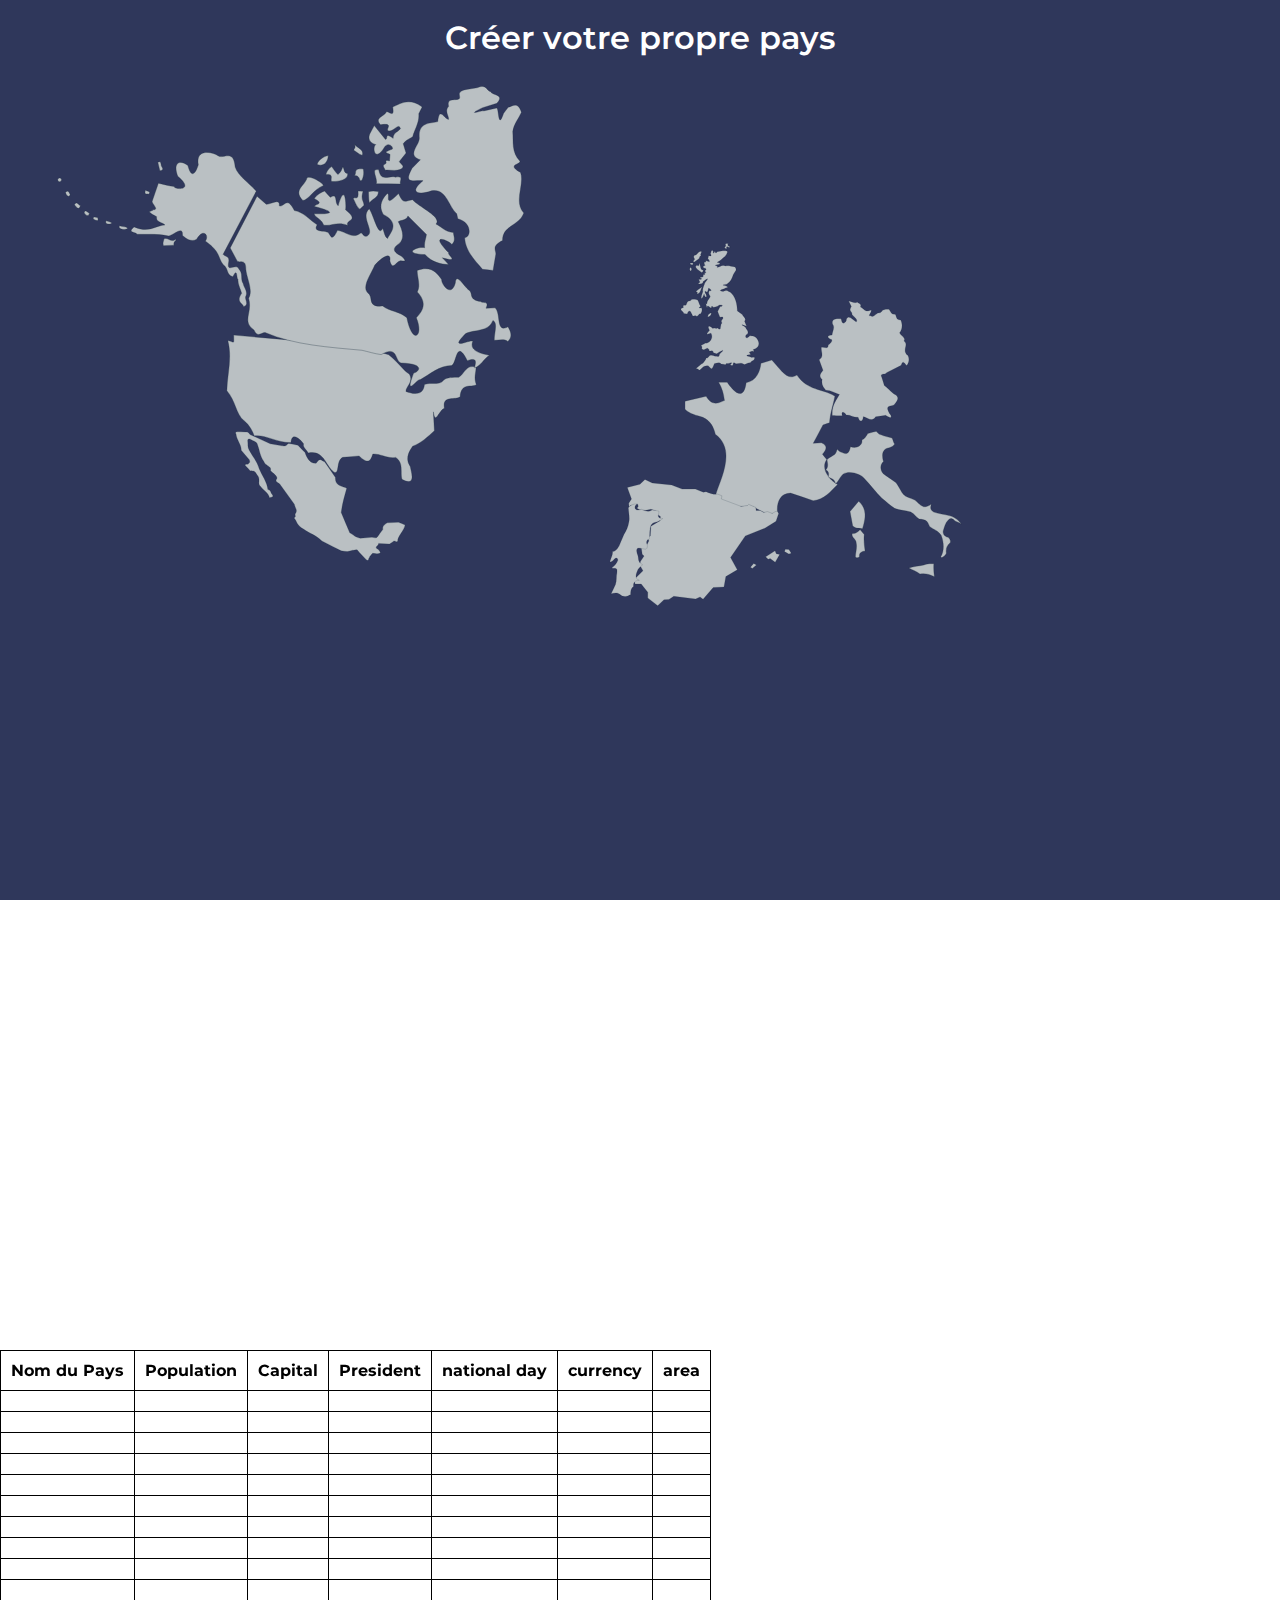
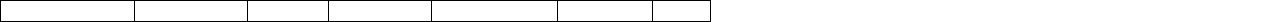
==== commit b599eaed: "Table with API data" ====
--- a/home.html
+++ b/home.html
@@ -247,7 +247,8 @@
       </form>
     </div>
 
-<div id="tableau">
+
+ <div id="tableau">
     <table >
       <thead>
         <tr>
@@ -255,91 +256,115 @@
           <th scope="col">Population</th>
           <th scope="col">Capital</th>
           <th scope="col">President</th>
-          <th scope="col">Slogan</th>
+          <th scope="col">national day</th>
+          <th scope="col">currency</th>
+          <th scope="col">area</th>
         </tr>
       </thead>
       <tbody>
         <tr>
-          <td>France</td>
-          <td>67 000 000</td>
-          <td>Paris</td>
-          <td>Emmanuel Macron</td>
-          <td>Liberté, Egalité, Fraternité</td>
-        </tr>
-        <tr>
-          <td>Allemagne</td>
-          <td>83 000 000</td>
-          <td>Berlin</td>
-          <td>Frank-Walter Steinmeier</td>
-          <td>Einigkeit und Recht und Freiheit</td>
-        </tr>
-        <tr>
-          <td>Italie</td>
-          <td>60 000 000</td>
-          <td>Rome</td>
-          <td>Sergio Mattarella</td>
-          <td>Unità, libertà, fraternità</td>
-        </tr>
-        <tr>
-          <td>Royaume-Uni</td>
-          <td>11 000 000</td>
-          <td>Bruxelles</td>
-          <td>Charles Michel</td>
-          <td>Liberté, Égalité, Fraternité</td>
-        </tr>
-        <tr>
-          <td>Espagne</td>
-          <td>11 000 000</td>
-          <td>Bruxelles</td>
-          <td>Charles Michel</td>
-          <td>Liberté, Égalité, Fraternité</td>
-        </tr>
-        <tr>
-          <td>Portugal</td>
-          <td>11 000 000</td>
-          <td>Bruxelles</td>
-          <td>Charles Michel</td>
-          <td>Liberté, Égalité, Fraternité</td>
-        </tr>
-        <tr>
-          <td>Alaska</td>
-          <td>11 000 000</td>
-          <td>Bruxelles</td>
-          <td>Charles Michel</td>
-          <td>Liberté, Égalité, Fraternité</td>
-        </tr>
-        <tr>
-          <td>Etat-Uni</td>
-          <td>11 000 000</td>
-          <td>Bruxelles</td>
-          <td>Charles Michel</td>
-          <td>Liberté, Égalité, Fraternité</td>
-        </tr>
-        <tr>
-          <td>Groenland</td>
-          <td>11 000 000</td>
-          <td>Bruxelles</td>
-          <td>Charles Michel</td>
-          <td>Liberté, Égalité, Fraternité</td>
-        </tr>
-        <tr>
-          <td>Mexique</td>
-          <td>11 000 000</td>
-          <td>Bruxelles</td>
-          <td>Charles Michel</td>
-          <td>Liberté, Égalité, Fraternité</td>
-        </tr>
-        <tr>
-          <td>Canada</td>
-          <td>11 000 000</td>
-          <td>Bruxelles</td>
-          <td>Charles Michel</td>
-          <td>Liberté, Égalité, Fraternité</td>
-        </tr>
-
-      </div>
-  
+          <td id="FranceName"></td>
+          <td id="FrancePopulation"></td>
+          <td id="FranceCapital"></td>
+          <td id="FrancePresident"></td>
+          <td id="FranceDay"></td>
+          <td id="FranceCurrency"></td>
+          <td id="FranceArea"></td>
+        </tr>
+        <tr>
+          <td id="AllemagneName"></td>
+          <td id="AllemagnePopulation"></td>
+          <td id="AllemagneCapital"></td>
+          <td id="AllemagnePresident"></td>
+          <td id="AllemagneDay"></td>
+          <td id="AllemagneCurrency"></td>
+          <td id="AllemagneArea"></td>
+        </tr>
+        <tr>
+          <td id="ItalieName"></td>
+          <td id="ItaliePopulation"></td>
+            <td id="ItalieCapital"></td>
+          <td id="ItaliePresident"></td>
+          <td id="ItalieDay"></td>
+          <td id="ItalieCurrency"></td>
+          <td id="ItalieArea"></td>
+        </tr>
+        <tr>
+          <td id="RoyaumeUniName"></td>
+          <td id="RoyaumeUniPopulation"></td>
+            <td id="RoyaumeUniCapital"></td>
+          <td id="RoyaumeUniPresident"></td>
+          <td id="RoyaumeUniDay"></td>
+          <td id="RoyaumeUniCurrency"></td>
+          <td id="RoyaumeUniArea"></td>
+        </tr>
+        <tr>
+          <td id="EspagneName"></td>
+          <td id="EspagnePopulation"></td>
+            <td id="EspagneCapital"></td>
+          <td id="EspagnePresident"></td>
+          <td id="EspagneDay"></td>
+          <td id="EspagneCurrency"></td>
+          <td id="EspagneArea"></td>
+        </tr>
+        <tr>
+          <td id="PortugalName"></td>
+          <td id="PortugalPopulation"></td>
+            <td id="PortugalCapital"></td>
+          <td id="PortugalPresident"></td>
+          <td id="PortugalDay"></td>
+          <td id="PortugalCurrency"></td>
+          <td id="PortugalArea"></td>
+        </tr>
+        <tr>
+          <td id="AlaskaName"></td>
+          <td id="AlaskaPopulation"></td>
+   <td id="AlaskaCapital"></td>
+          <td id="AlaskaPresident"></td>
+          <td id="AlaskaDay"></td>
+          <td id="AlaskaCurrency"></td>
+          <td id="AlaskaArea"></td>
+        </tr>
+        <tr>
+          <td id="EtatUnisName"></td>
+          <td id="EtatUnisPopulation"></td>
+   <td id="EtatUnisCapital"></td>
+          <td id="EtatUnisPresident"></td>
+          <td id="EtatUnisDay"></td>
+          <td id="EtatUnisCurrency"></td>
+          <td id="EtatUnisArea"></td>
+        </tr>
+        <tr>
+          <td id="GroenlandName"></td>
+          <td id="GroenlandPopulation"></td>
+   <td id="GroenlandCapital"></td>
+          <td id="GroenlandPresident"></td>
+          <td id="GroenlandDay"></td>
+          <td id="GroenlandCurrency"></td>
+          <td id="GroenlandArea"></td>
+        </tr>
+        <tr>
+          <td id="MexiqueName"></td>
+          <td id="MexiquePopulation"></td>
+   <td id="MexiqueCapital"></td>
+          <td id="MexiquePresident"></td>
+          <td id="MexiqueDay"></td>
+          <td id="MexiqueCurrency"></td>
+          <td id="MexiqueArea"></td>
+        </tr>
+        <tr>
+          <td id="CanadaName"></td>
+          <td id="CanadaPopulation"></td>
+   <td id="CanadaCapital"></td>
+          <td id="CanadaPresident"></td>
+          <td id="CanadaDay"></td>
+          <td id="CanadaCurrency"></td>
+          <td id="CanadaArea"></td>
+        </tr>
+      </tbody>
+ </div>
 
     <script src="./js/home.js"></script>
   </body>
 </html>
+
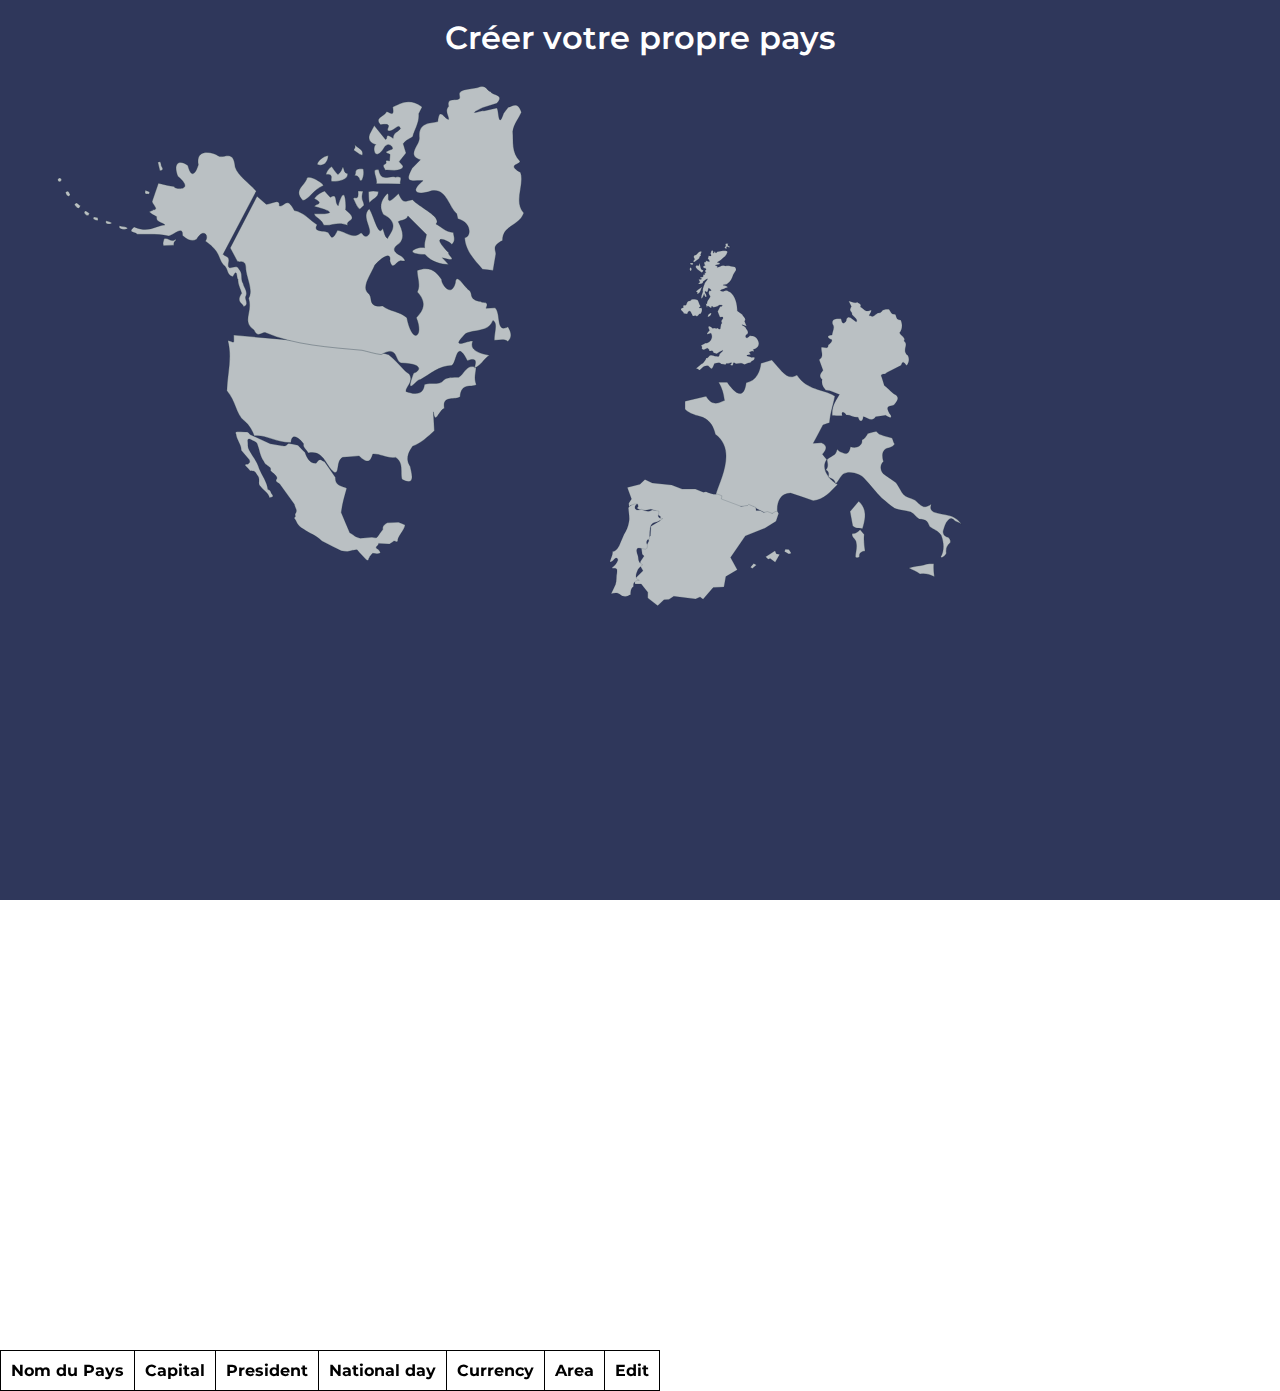
==== commit 581b0037: "table dynamique + btn remove and edit" ====
--- a/home.html
+++ b/home.html
@@ -5,6 +5,7 @@
     <meta http-equiv="X-UA-Compatible" content="IE=edge" />
     <meta name="viewport" content="width=device-width, initial-scale=1.0" />
     <link rel="stylesheet" href="./css/home.css" />
+    <link rel='stylesheet' href='https://cdn-uicons.flaticon.com/uicons-regular-rounded/css/uicons-regular-rounded.css'>
     <title>Document</title>
   </head>
   <body>
@@ -180,7 +181,7 @@
     </div>
     <div class="form">
       <img id="close" src="img/traverser.png" alt="" />
-      <form class="forms">
+      <div class="forms">
         <div class="form-group">
           <label for="Nom-du-Pays">Nom du Pays :</label>
           <br />
@@ -195,18 +196,6 @@
         </div>
         <br />
         <div class="form-group">
-          <label for="Population">Population :</label>
-          <br />
-          <input
-            type="text"
-            class="form-control"
-            id="Population"
-            name="Population"
-            placeholder="Population"
-          />
-        </div>
-        <br />
-        <div class="form-group">
           <label for="Capital">Nom de la Capital :</label>
           <br />
           <input
@@ -231,138 +220,62 @@
         </div>
         <br />
         <div class="form-group">
-          <label for="slogan">Slogan :</label>
-          <br />
-          <textarea
-            class="form-control"
-            id="slogan"
-            name="slogan"
-            placeholder="Slogan"
-          ></textarea>
-        </div>
+          <label for="nationalDay">national day :</label>
+          <br />
+          <input
+            class="form-control"
+            id="nationalDay"
+            name="nationalDay"
+            placeholder="national day"
+          >
+        </div>
+          <div class="form-group">
+            <label for="currency">Currency :</label>
+              <br />
+                <input
+                    class="form-control"
+                    id="currency"
+                    name="currency"
+                    placeholder="currency"
+                >
+            </div>
+
+          <div class="form-group">
+            <label for="area">Area :</label>
+              <br />
+                <input
+                    class="form-control"
+                    id="area"
+                    name="area"
+                    placeholder="Area"
+                >
+            </div>
+
         <br />
         <button type="submit" class="btn btn-primary" id="btnForm">
           Envoyer
         </button>
-      </form>
+      </div>
     </div>
 
 
- <div id="tableau">
-    <table >
-      <thead>
-        <tr>
-          <th scope="col">Nom du Pays</th>
-          <th scope="col">Population</th>
-          <th scope="col">Capital</th>
-          <th scope="col">President</th>
-          <th scope="col">national day</th>
-          <th scope="col">currency</th>
-          <th scope="col">area</th>
-        </tr>
-      </thead>
-      <tbody>
-        <tr>
-          <td id="FranceName"></td>
-          <td id="FrancePopulation"></td>
-          <td id="FranceCapital"></td>
-          <td id="FrancePresident"></td>
-          <td id="FranceDay"></td>
-          <td id="FranceCurrency"></td>
-          <td id="FranceArea"></td>
-        </tr>
-        <tr>
-          <td id="AllemagneName"></td>
-          <td id="AllemagnePopulation"></td>
-          <td id="AllemagneCapital"></td>
-          <td id="AllemagnePresident"></td>
-          <td id="AllemagneDay"></td>
-          <td id="AllemagneCurrency"></td>
-          <td id="AllemagneArea"></td>
-        </tr>
-        <tr>
-          <td id="ItalieName"></td>
-          <td id="ItaliePopulation"></td>
-            <td id="ItalieCapital"></td>
-          <td id="ItaliePresident"></td>
-          <td id="ItalieDay"></td>
-          <td id="ItalieCurrency"></td>
-          <td id="ItalieArea"></td>
-        </tr>
-        <tr>
-          <td id="RoyaumeUniName"></td>
-          <td id="RoyaumeUniPopulation"></td>
-            <td id="RoyaumeUniCapital"></td>
-          <td id="RoyaumeUniPresident"></td>
-          <td id="RoyaumeUniDay"></td>
-          <td id="RoyaumeUniCurrency"></td>
-          <td id="RoyaumeUniArea"></td>
-        </tr>
-        <tr>
-          <td id="EspagneName"></td>
-          <td id="EspagnePopulation"></td>
-            <td id="EspagneCapital"></td>
-          <td id="EspagnePresident"></td>
-          <td id="EspagneDay"></td>
-          <td id="EspagneCurrency"></td>
-          <td id="EspagneArea"></td>
-        </tr>
-        <tr>
-          <td id="PortugalName"></td>
-          <td id="PortugalPopulation"></td>
-            <td id="PortugalCapital"></td>
-          <td id="PortugalPresident"></td>
-          <td id="PortugalDay"></td>
-          <td id="PortugalCurrency"></td>
-          <td id="PortugalArea"></td>
-        </tr>
-        <tr>
-          <td id="AlaskaName"></td>
-          <td id="AlaskaPopulation"></td>
-   <td id="AlaskaCapital"></td>
-          <td id="AlaskaPresident"></td>
-          <td id="AlaskaDay"></td>
-          <td id="AlaskaCurrency"></td>
-          <td id="AlaskaArea"></td>
-        </tr>
-        <tr>
-          <td id="EtatUnisName"></td>
-          <td id="EtatUnisPopulation"></td>
-   <td id="EtatUnisCapital"></td>
-          <td id="EtatUnisPresident"></td>
-          <td id="EtatUnisDay"></td>
-          <td id="EtatUnisCurrency"></td>
-          <td id="EtatUnisArea"></td>
-        </tr>
-        <tr>
-          <td id="GroenlandName"></td>
-          <td id="GroenlandPopulation"></td>
-   <td id="GroenlandCapital"></td>
-          <td id="GroenlandPresident"></td>
-          <td id="GroenlandDay"></td>
-          <td id="GroenlandCurrency"></td>
-          <td id="GroenlandArea"></td>
-        </tr>
-        <tr>
-          <td id="MexiqueName"></td>
-          <td id="MexiquePopulation"></td>
-   <td id="MexiqueCapital"></td>
-          <td id="MexiquePresident"></td>
-          <td id="MexiqueDay"></td>
-          <td id="MexiqueCurrency"></td>
-          <td id="MexiqueArea"></td>
-        </tr>
-        <tr>
-          <td id="CanadaName"></td>
-          <td id="CanadaPopulation"></td>
-   <td id="CanadaCapital"></td>
-          <td id="CanadaPresident"></td>
-          <td id="CanadaDay"></td>
-          <td id="CanadaCurrency"></td>
-          <td id="CanadaArea"></td>
-        </tr>
-      </tbody>
- </div>
+    <div id="tableau">
+      <table>
+        <thead>
+          <tr>
+            <th scope="col">Nom du Pays</th>
+            <th scope="col">Capital</th>
+            <th scope="col">President</th>
+            <th scope="col">National day</th>
+            <th scope="col">Currency</th>
+            <th scope="col">Area</th>
+            <th scope="col">Edit</th>
+          </tr>
+        </thead>
+        <tbody>
+        </tbody>
+      </table>
+    </div>
 
     <script src="./js/home.js"></script>
   </body>
